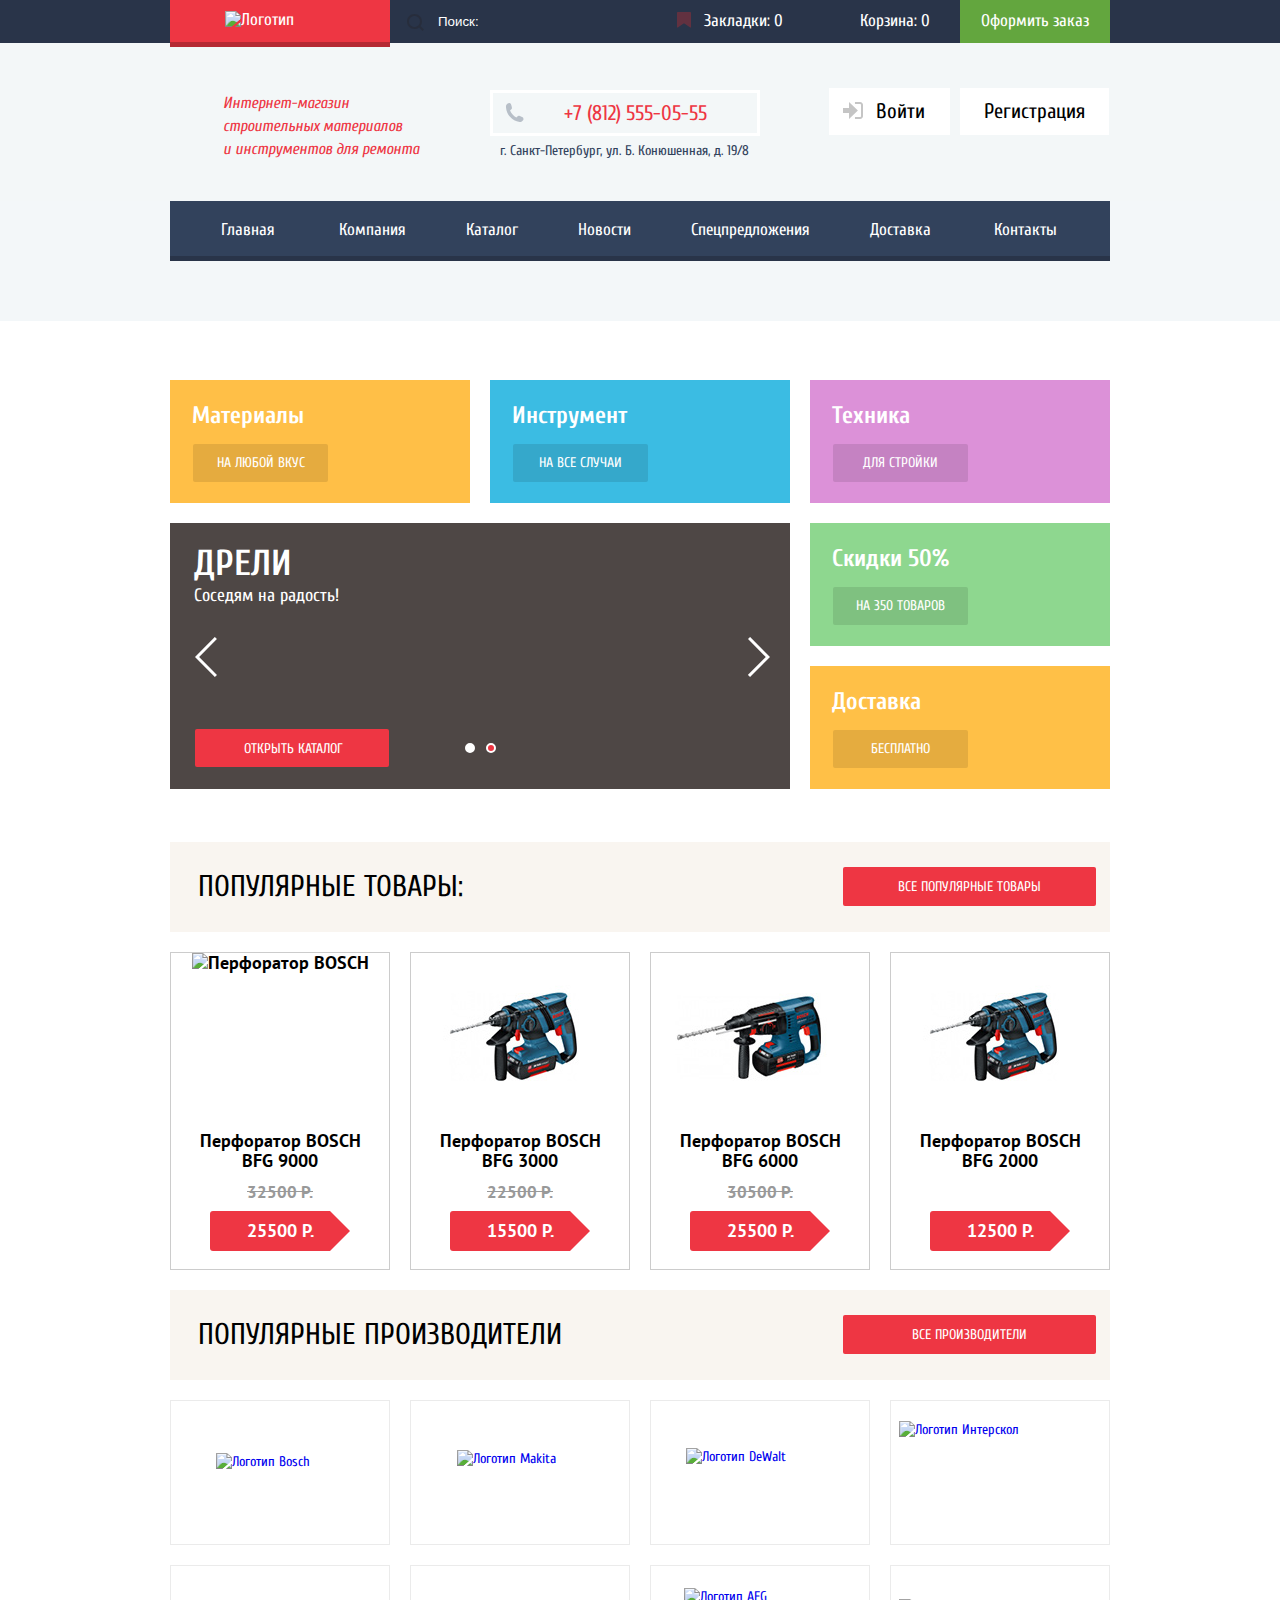
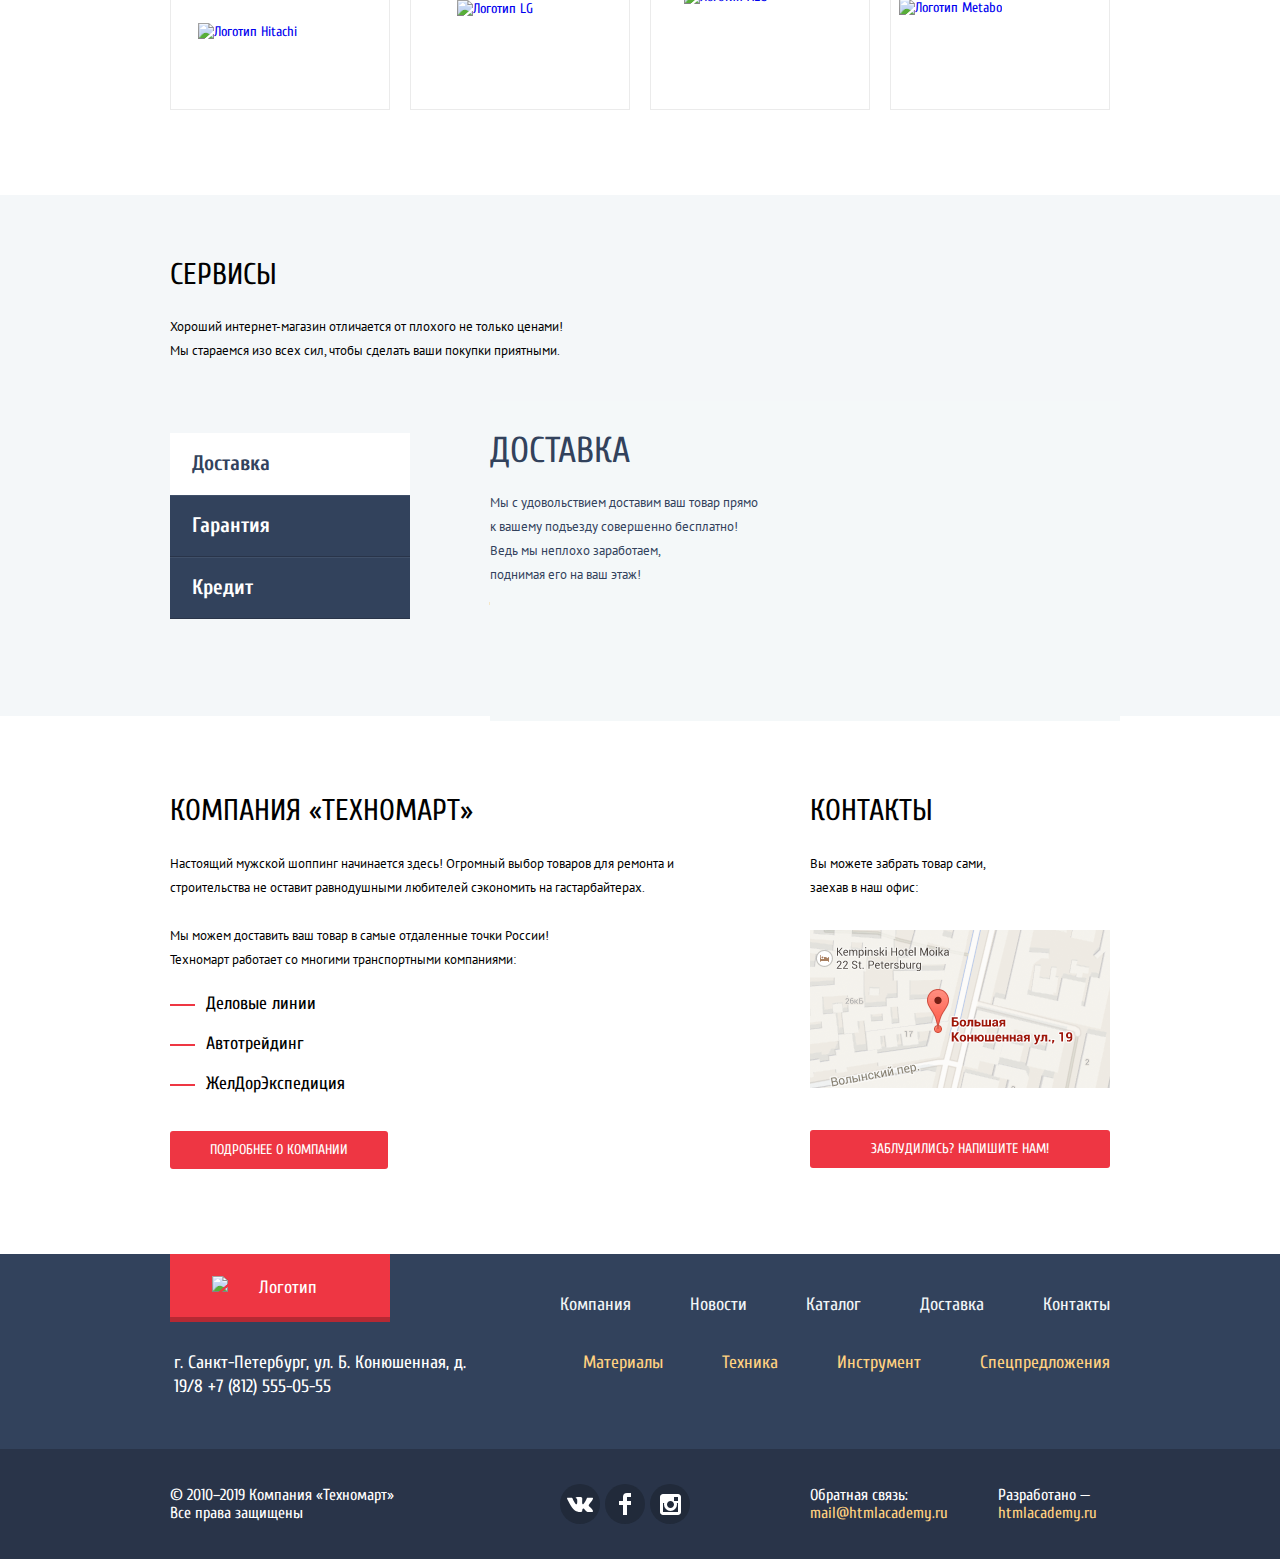
==== index.html @ 72ee5c6b "Исправлен поиск" ====
<!DOCTYPE html>
<html lang="ru">

<head>
  <meta charset="utf-8">
  <title>HTML Academy: Техномарт</title>
  <link href="https://fonts.googleapis.com/css?family=Cuprum:400,400i,700%7CPT+Sans&display=swap&subset=cyrillic"
    rel="stylesheet">
  <link href="css/normalize.css" rel="stylesheet">
  <link href="css/style.css" rel="stylesheet">
</head>

<body>
  <header class="main-header">
    <div class="header-top">
      <div class="header-top-wrapper">
        <a class="header-logo">
          <img src="img/logo-technomart.svg" width="110" height="20" alt="Логотип «Техномарт»">
        </a>
        <form class="main-search" method="get" action="https://echo.htmlacademy.ru">
          <!-- <label for="main-search" class="visually-hidden">Поиск</label> -->
          <input type="search" id="main-search" class="main-search-input" aria-label="Поиск" placeholder="Поиск:">
          <button type="submit" class="main-search-button" aria-label="Найти">Найти</button>
        </form>
        <div class="session-menu">
          <div class="bookmarks"><a href="#">Закладки: <span>0</span></a></div>
          <div class="shopping-bag"><a href="#">Корзина: <span>0</span></a></div>
          <div class="order"><a href="#">Оформить заказ</a></div>
        </div>
      </div>
    </div>
    <div class="header-middle">
      <div class="container header-middle-wrapper">
        <h1 class="main-headline">Интернет-магазин строительных материалов и&nbsp;инструментов для ремонта </h1>
        <section class="header-contacts">
          <h2 class="visually-hidden">Контакты</h2>
          <p class="contacts-phone"><a href="tel:+78125550555">+7 (812) 555-05-55</a></p>
          <p class="contacts-address">г. Санкт-Петербург, ул. Б. Конюшенная, д. 19/8</p>
        </section>
        <ul class="user-navigation">
          <li class="login-link"><a class="login-link-icon" href="#"><svg xmlns="http://www.w3.org/2000/svg" width="20"
                height="17" viewBox="0 0 20 17">
                <path fill="#c5c5c5" d="M14.875 8.5L6 0v6H0v5h6v6z" />
                <path fill="#c5c5c5"
                  d="M16.986 15.01h-5.027V17h5.027c2.178 0 3.004-1.81 3.029-3.026V3.028C19.99 1.811 19.164 0 16.986 0h-5.027v1.99h5.027c.839 0 .992.681 1.01 1.057v10.904c-.017.376-.171 1.059-1.01 1.059z" />
              </svg>
              Войти</a></li>
          <li class="registration-link"><a href="#">Регистрация</a></li>
        </ul>
      </div>
    </div>
    <div class="header-bottom container">
      <nav class="main-navigation">
        <ul class="site-navigation">
          <li class="current-page">Главная</li>
          <li><a href="#">Компания</a></li>
          <li><a href="catalog.html">Каталог</a></li>
          <li><a href="#">Новости</a></li>
          <li><a href="#">Спецпредложения</a></li>
          <li><a href="#">Доставка</a></li>
          <li><a href="#">Контакты</a></li>
        </ul>
      </nav>
    </div>
  </header>
  <main>
    <div class="promo container">
      <ul class="products-promo">
        <li class="products-promo-item">
          <h3>Материалы</h3>
          <div class="flag flag-new">новинка</div>
          <a class="button promo-button">На любой вкус</a>
        </li>
        <li class="products-promo-item">
          <h3>Инструмент</h3>
          <a class="button promo-button">На все случаи</a>
        </li>
        <li class="products-promo-item">
          <h3>Техника</h3>
          <a class="button promo-button">Для стройки</a>
        </li>
      </ul>
      <div class="slider-promo">


        <div class="slider-container">
          <div class="slides slide-1">

            <h3>Перфораторы</h3>
            <p>Настоящие мужские игрушки</p>
          </div>
          <div class="slides slide-2">
            <h3>Дрели</h3>
            <p>Соседям на радость!</p>
          </div>

        </div>
        <div class="control-dots">
          <div class="dot dot-left"></div>
          <div class="dot dot-right dot-active"></div>
        </div>
        <div class="slider-promo-buttons">
          <a class="arrow-right" href="#"><svg xmlns="http://www.w3.org/2000/svg" width="22" height="40"
              viewBox="0 0 22 40">
              <path fill="#FFF" d="M2.098-.035L.009 2.064l17.789 17.883L-.048 37.886l2.089 2.099 19.935-20.038z" />
            </svg>
          </a>
          <a class="arrow-left" href="#"><svg xmlns="http://www.w3.org/2000/svg" width="22" height="40"
              viewBox="0 0 22 40">
              <path fill="#FFF" d="M19.83-.035l2.089 2.099L4.13 19.947l17.847 17.939-2.09 2.099L-.048 19.947z" /></svg>
          </a>

        </div>
        <a class="button button-slider" href="catalog.html">Открыть каталог</a>
      </div>
      <ul class="other-promo">
        <li class="other-promo-item">
          <h3>Скидки 50%</h3>
          <a class="button promo-button">На 350 товаров</a>
        </li>
        <li class="other-promo-item">
          <h3>Доставка</h3>
          <a class="button promo-button">Бесплатно</a>
        </li>
      </ul>
    </div>
    <section class="popular-products container">
      <h2>Популярные товары:</h2>
      <a class="button popular-products-button" href="#">Все популярные товары</a>
      <ul class="catalog-list">
        <li class="catalog-item">
          <div class="item-adding">
            <a href="#" class="to-cart">Купить</a>
            <a href="#" class="to-bookmarks">В закладки</a>
          </div>
          <div class="catalog-item-image">
            <img src="img/product-4.jpg" width="218" height="170" alt="Перфоратор BOSCH">
          </div>
          <div class="catalog-item-title">Перфоратор BOSCH BFG 9000</div>
          <div class="old-price">32500 р.</div>
          <div class="current-price">25500 р.</div>
        </li>
        <li class="catalog-item">
          <div class="item-adding">
            <a href="#" class="to-cart">Купить</a>
            <a href="#" class="to-bookmarks">В закладки</a>
          </div>
          <div class="catalog-item-image">
            <img src="img/product-1.jpg" width="218" height="170" alt="Перфоратор BOSCH">
          </div>
          <div class="catalog-item-title">Перфоратор BOSCH BFG 3000</div>
          <div class="old-price">22500 р.</div>
          <div class="current-price">15500 р.</div>
        </li>
        <li class="catalog-item">

          <div class="item-adding">
            <a href="#" class="to-cart">Купить</a>
            <a href="#" class="to-bookmarks">В закладки</a>
          </div>
          <div class="catalog-item-image">
            <img src="img/product-2.jpg" width="218" height="170" alt="Перфоратор BOSCH">
          </div>
          <div class="catalog-item-title">Перфоратор BOSCH BFG 6000</div>
          <div class="old-price">30500 р.</div>
          <div class="current-price">25500 р.</div>
        </li>
        <li class="catalog-item">
          <div class="flag flag-new">новинка</div>
          <div class="item-adding">
            <a href="#" class="to-cart">Купить</a>
            <a href="#" class="to-bookmarks">В закладки</a>
          </div>
          <div class="catalog-item-image">
            <img src="img/product-3.jpg" width="218" height="170" alt="Перфоратор BOSCH">
          </div>
          <div class="catalog-item-title">Перфоратор BOSCH BFG 2000</div>
          <div class="old-price"></div>
          <div class="current-price">12500 р.</div>
        </li>
      </ul>
    </section>
    <section class="popular-manufacturers container">
      <h2>Популярные производители</h2>
      <a class="button popular-manufacturers-button" href="#">Все производители</a>
      <div class="popular-manufacturers-wrapper">
        <div class="popular-manufacturers-item">
          <a class="manufacturer-1" href="#"><img src="./img/bosh-logo.png" width="126" height="37"
              alt="Логотип Bosch"></a>
        </div>
        <div class="popular-manufacturers-item">
          <a class="manufacturer-2" href="#"><img src="./img/makita-logo.png" width="123" height="40"
              alt="Логотип Makita"></a>
        </div>
        <div class="popular-manufacturers-item">
          <a class="manufacturer-3" href="#"><img src="./img/dewalt-logo.png" width="146" height="44"
              alt="Логотип DeWalt"></a>
        </div>
        <div class="popular-manufacturers-item">
          <a class="manufacturer-4" href="#"><img src="./img/interskol-logo.png" width="200" height="88"
              alt="Логотип Интерскол"></a>
        </div>
        <div class="popular-manufacturers-item">
          <a class="manufacturer-5" href="#"><img src="./img/hitachi-logo.png" width="169" height="31"
              alt="Логотип Hitachi"></a>
        </div>
        <div class="popular-manufacturers-item">
          <a class="manufacturer-6" href="#"><img src="./img/lg-logo.png" width="121" height="73" alt="Логотип LG"></a>
        </div>
        <div class="popular-manufacturers-item">
          <a class="manufacturer-7" href="#"><img src="./img/aeg-logo.png" width="151" height="96"
              alt="Логотип AEG"></a>
        </div>
        <div class="popular-manufacturers-item">
          <a class="manufacturer-8" href="#"><img src="./img/metabo-logo.png" width="204" height="69"
              alt="Логотип Metabo"></a>
        </div>
      </div>
    </section>
    <section class="services">
      <div class="sevices-wrapper">
        <h2>Сервисы</h2>
        <p class="services-brief">Хороший интернет-магазин отличается от плохого не только ценами!
          Мы стараемся изо всех сил, чтобы сделать ваши покупки приятными.</p>
        <div class="services-columns">
          <ul class="services-list">
            <li><a class="services-item delivery active">Доставка</a></li>
            <li><a class="services-item warranty">Гарантия</a></li>
            <li><a class="services-item credit">Кредит</a></li>
          </ul>
          <div class="services-slider">
            <div class="services-slides">
              <div class="services-slide services-slide-1">
                <h3>Доставка</h3>
                <p class="services-description">Мы с удовольствием доставим ваш товар прямо
                  к&nbsp;вашему подъезду совершенно бесплатно!
                  Ведь мы неплохо заработаем,
                  поднимая его на ваш этаж!</p>
              </div>
              <div class="services-slide services-slide-2">
                <h3>Гарантия</h3>
                <p class="services-description">Если купленный у нас товар поломается или заискрит,
                  а также в случае пожара, спровоцированного его возгаранием,
                  вы всегда можете быть уверены в нашей гарантии. Мы обменяем
                  сгоревший товар на новый.
                  Дом уж восстановите как-нибудь сами.</p>
              </div>
              <div class="services-slide services-slide-3">
                <h3>Кредит</h3>
                <p class="services-description">Залезть в долговую яму стало проще!
                  Кредитные консультанты придут вам на помощь.</p>
                <a class="button button-credit" href="#">Отправить заявку</a>
              </div>
            </div>
          </div>
        </div>
      </div>
    </section>
    <div class="index-columns container">
      <section class="about-us">
        <h2>Компания «Техномарт»</h2>
        <p>Настоящий мужской шоппинг начинается здесь! Огромный выбор товаров для ремонта и строительства
          не оставит равнодушными любителей сэкономить на гастарбайтерах.</p>
        <p>Мы можем доставить ваш товар в самые отдаленные точки России! Техномарт работает со многими
          транспортными компаниями:</p>
        <ul class="delivery-companies">
          <li>Деловые линии</li>
          <li>Автотрейдинг</li>
          <li>ЖелДорЭкспедиция</li>
        </ul>
        <a class="button button-about-us" href="about-us.html">Подробнее о компании</a>
      </section>
      <section class="contacts">
        <h2>Контакты</h2>
        <p>Вы можете забрать товар сами, заехав в наш офис:</p>
        <a href="map.html" class="map-link">
          <img src="img/map.png" width="300" height="158"
            alt="Офис компании по адресу ул. Большая Конюшенная, 19/8, Санкт-Петербург">
        </a>
        <a href="#" class="button button-feedback">Заблудились? Напишите нам!</a>
      </section>
    </div>
  </main>
  <footer class="main-footer">
    <div class="container">
      <div class="footer-top">
        <a class="footer-logo">
          <img src="img/logo-technomart.svg" width="137" height="22" alt="Логотип «Техномарт»">
        </a>
        <ul class="footer-navigation-list">
          <li><a href="#">Компания</a></li>
          <li><a href="#">Новости</a></li>
          <li><a href="catalog.html">Каталог</a></li>
          <li><a href="#">Доставка</a></li>
          <li><a href="#">Контакты</a></li>
        </ul>
      </div>
      <div class="footer-middle">
        <address class="footer-contacts">
          г. Санкт-Петербург, ул. Б. Конюшенная, д. 19/8
          +7 (812) 555-05-55
        </address>
        <ul class="catalog-menu">
          <li><a href="#">Материалы</a></li>
          <li><a href="#">Техника</a></li>
          <li><a href="#">Инструмент</a></li>
          <li><a href="#">Спецпредложения</a></li>
        </ul>
      </div>
    </div>
    <div class="footer-bottom">
      <div class="footer-bottom-wrapper">
        <p class="footer-copyright">
          © 2010–2019 Компания «Техномарт»
          Все права защищены
        </p>
        <ul class="footer-social">
          <li><a class="social-button" href="#"><span class="visually-hidden">В контакте</span><svg
                xmlns="http://www.w3.org/2000/svg" width="26" height="15" viewBox="0 0 26 15">
                <path fill="#FFF"
                  d="M16.138 11.51c.956-.309 2.18 2.04 3.483 2.939.978.681 1.727.534 1.727.534l3.473-.05s1.815-.112.957-1.554c-.071-.12-.503-1.069-2.585-3.022-2.177-2.043-1.882-1.712.739-5.244 1.597-2.153 2.236-3.468 2.036-4.028-.192-.539-1.365-.399-1.365-.399L20.69.713c-.381.001-.704.119-.851.515-.003.004-.621 1.666-1.445 3.079-1.741 2.989-2.436 3.148-2.724 2.961-.661-.433-.494-1.737-.494-2.664 0-2.897.432-4.105-.846-4.417-.427-.104-.739-.172-1.828-.182-1.392-.021-2.574 0-3.244.329-.445.223-.786.712-.579.74.26.035.843.16 1.155.586.401.552.389 1.789.389 1.789s.229 3.411-.54 3.834c-.528.29-1.25-.302-2.803-3.016-.793-1.388-1.392-2.922-1.392-2.922s-.116-.285-.326-.441c-.25-.185-.6-.244-.6-.244L.848.684S.29.7.085.946c-.182.218-.015.668-.015.668s2.909 6.881 6.203 10.347c3.02 3.182 6.452 2.971 6.452 2.971h1.555s.469-.054.709-.312c.224-.24.214-.691.214-.691s-.031-2.109.935-2.419z" />
              </svg></a></li>
          <li><a class="social-button" href="#"><span class="visually-hidden">Фейсбук</span><svg
                xmlns="http://www.w3.org/2000/svg" width="12" height="22" viewBox="0 0 12 22">
                <path fill="#FFF" d="M12 4V0H8a4 4 0 0 0-4 4v4H0v4h4v10h4V12h4V8H8V4h4z" /></svg></a></li>
          <li><a class="social-button" href="#"><span class="visually-hidden">Инстаграм</span><svg
                xmlns="http://www.w3.org/2000/svg" width="21" height="21" viewBox="0 0 21 21">
                <path fill="#FFF"
                  d="M18 0H3C1.35 0 0 1.35 0 3v15c0 1.65 1.35 3 3 3h15c1.65 0 3-1.35 3-3V3c0-1.65-1.35-3-3-3zm-7.5 7c1.93 0 3.5 1.57 3.5 3.5S12.43 14 10.5 14 7 12.43 7 10.5 8.57 7 10.5 7zM18 18H3V9h1.181A6.504 6.504 0 0 0 4 10.5a6.5 6.5 0 1 0 13 0 6.45 6.45 0 0 0-.181-1.5H18v9zm0-11h-4V3h4v4z" />
              </svg></a></li>
        </ul>
        <p class="footer-feedback">
          Обратная связь:
          <a href="mailto:mail@htmlacademy.ru">mail@htmlacademy.ru</a>
        </p>
        <p class="studio">Разработано —
          <a href="https://htmlacademy.ru/intensive/htmlcss"><span>htmlacademy.ru</span></a>
        </p>
      </div>
    </div>
  </footer>
  <section class="modal modal-feedback">
    <h2 class="visually-hidden">Обратная связь</h2>
    <form class="feedback-form" method="post" action="#">
      <ul class="feedback-form-wrapper">
        <li class="feedback-form-item">
          <label for="user-name">Ваше имя:</label>
          <input type="text" id="user-name" name="user-name" placeholder="Имя Фамилия">
        </li>
        <li class="feedback-form-item">
          <label for="email">Ваш e-mail:</label>
          <input type="email" id="email" name="email" placeholder="email@example.com">
        </li>
        <li class="feedback-form-item">
          <label for="message">Текст письма:</label>
          <textarea id="message" name="message" rows="5" cols="40">В свободной форме</textarea>
        </li>
      </ul>
      <div class="feedback-bottom">
        <button class="button button-feedback-submit" type="submit">Отправить</button>
      </div>
    </form>
    <button class="button modal-feedback-close" type="button" aria-label="Закрыть окно сообщения">Закрыть</button>
  </section>
  <section class="modal modal-map">
    <h2 class="visually-hidden">Как до нас добраться</h2>
    <iframe
      src="https://www.google.com/maps/embed?pb=!1m18!1m12!1m3!1d1998.6037872533277!2d30.320858716096975!3d59.93871648187614!2m3!1f0!2f0!3f0!3m2!1i1024!2i768!4f13.1!3m3!1m2!1s0x4696310fca145cc1%3A0x42b32648d8238007!2z0JHQvtC70YzRiNCw0Y8g0JrQvtC90Y7RiNC10L3QvdCw0Y8g0YPQuy4sIDE5LzgsINCh0LDQvdC60YIt0J_QtdGC0LXRgNCx0YPRgNCzLCAxOTExODY!5e0!3m2!1sru!2sru!4v1560086478944!5m2!1sru!2sru"
      width="940" height="446" allowfullscreen></iframe>

    <img src="img/map-popup.png" width="940" height="446"
      alt="Офис компании по адресу ул. Большая Конюшенная, 19/8, Санкт-Петербург">

    <button class="button modal-map-button" type="button" aria-label="Закрыть карту">Закрыть</button>

  </section>
  <div class="modal modal-cart">
    <img src="img/icon-mark.svg" width="66" height="66" alt="" class="icon-in-cart">
    <p class="message">
      Товар добавлен в корзину!
    </p>
    <div class="modal-cart-bottom">
      <button class="button button-checkout" type="button">Оформить заказ</button>
      <button class="button button-modal-close">Продолжить покупки</button>
    </div>
    <button class="modal-cart-close" aria-label="Закрыть окно сообщения">Закрыть</button>
  </div>
  <script src="./js/script.js"></script>
</body>

</html>
---- css/style.css ----
body {
  margin: 0;
  padding: 0;
  font-family: "Cuprum", Arial, sans-serif;
  font-size: 14px;
  line-height: 18px;
  font-weight: 400;
  color: #000000;
  background-color: #ffffff;
}

.main-catalog {
  font-family: "PT Sans", Arial, sans-serif;
  font-weight: 400;
  font-size: 13px;
  line-height: 18px;
}

a {
  text-decoration: none;
}

.button {
  display: inline-block;
  font-size: 14px;
  line-height: 18px;
  text-align: center;
  color: #ffffff;
  vertical-align: middle;
  text-transform: uppercase;
  background-color: #ee3643;
  border: none;
}

img {
  max-width: 100%;
  height: auto;
}

.container {
  width: 940px;
  margin: 0 auto;
  padding-left: 10px;
  padding-right: 10px;
}

.visually-hidden:not(:focus):not(:active) {
  position: absolute;
  width: 1px;
  height: 1px;
  margin: -1px;
  border: 0;
  padding: 0;
  white-space: nowrap;
  -webkit-clip-path: inset(100%);
  clip-path: inset(100%);
  clip: rect(0 0 0 0);
  overflow: hidden;
}

.main-header {
  display: -webkit-box;
  display: -ms-flexbox;
  display: flex;
  -webkit-box-orient: vertical;
  -webkit-box-direction: normal;
  -ms-flex-direction: column;
  flex-direction: column;
  -webkit-box-pack: start;
  -ms-flex-pack: start;
  justify-content: flex-start;
  width: 100%;
  padding-bottom: 65px;
  margin-bottom: 59px;
  background-color: #f3f7f9;
}

.inner-page .main-header {
  margin-bottom: 0;
}

.header-top-wrapper {
  display: -webkit-box;
  display: -ms-flexbox;
  display: flex;
  position: relative;
  width: 940px;
  min-height: 42px;
  margin: 0 auto;
  padding-left: 10px;
  padding-right: 10px;
}

.header-logo {
  display: -webkit-box;
  display: -ms-flexbox;
  display: flex;
  width: 220px;
  height: 42px;
  -webkit-box-shadow: 0 5px #b52933;
  box-shadow: 0 5px #b52933;
  background-color: #ee3643;
}

.header-logo img {
  width: 110px;
  height: 20px;
  margin: auto;
}

.header-logo:hover,
.header-logo:active {
  background-color: #ca2c37;
}

.header-top,
.session-menu a {
  font-size: 17px;
  line-height: 18px;
  color: #ffffff;
  background-color: #293449;
}

.main-search {
  position: relative;
  -ms-flex-item-align: center;
  -ms-grid-row-align: center;
  align-self: center;
  width: 270px;
}

.main-search-button {
  position: absolute;
  top: 11px;
  left: 17px;
  width: 17px;
  height: 17px;
  border: none;
  outline: none;
  color: transparent;
  background-image: url("../img/icon-search.svg");
  background-repeat: no-repeat;
  background-position: 0 0;
  background-color: transparent;
  background-size: contain;
  opacity: 0.3;
  cursor: pointer;
}

.header-top input {
  -webkit-box-sizing: border-box;
  box-sizing: border-box;
  width: 100%;
  padding-left: 48px;
  padding-top: 9px;
  padding-bottom: 10px;
  background-color: transparent;
  border: none;
  border-top: 2px solid #293449;
  border-bottom: 2px solid #293449;
}

.header-top input::-webkit-input-placeholder {
  color: #ffffff;
}

.header-top input:-ms-input-placeholder {
  color: #ffffff;
}

.header-top input::-ms-input-placeholder {
  color: #ffffff;
}

.header-top input::placeholder {
  color: #ffffff;
}

.header-top input:focus {
  color: #000000;
  background-color: #ffffff;
  border-bottom: 2px solid #ffffff;
  border-top: 2px solid #ffffff;
}

.main-search-input:hover+.main-search-button,
.main-search-button:hover {
  opacity: 1;
}

.main-search-input:focus+.main-search-button {
  background-image: url("../img/icon-search-red.svg");
  background-repeat: no-repeat;
  background-position: 0 0;
  background-size: contain;
  opacity: 1;
}

.session-menu {
  display: -webkit-box;
  display: -ms-flexbox;
  display: flex;
  -ms-flex-wrap: wrap;
  flex-wrap: wrap;
  -webkit-box-pack: end;
  -ms-flex-pack: end;
  justify-content: flex-end;
  -webkit-box-align: center;
  -ms-flex-align: center;
  align-items: center;
  width: 450px;
  margin-left: auto;
}

.order a {
  display: block;
  width: 110px;
  margin: 0;
  padding-right: 19px;
  padding-left: 21px;
  padding-top: 12px;
  padding-bottom: 13px;
  background-color: #63a63e;
}

.order a:hover {
  background-color: #5fbb2d;
}

.order a:active {
  background-color: #518534;
}

.bookmarks a {
  display: block;
  position: relative;
  width: 106px;
  padding-top: 12px;
  padding-bottom: 13px;
  padding-left: 44px;
}

.bookmarks a::before {
  content: "";
  position: absolute;
  width: 14px;
  height: 16px;
  left: 17px;
  top: 12px;
  background-image: url("../img/icon-bookmark.svg");
  background-repeat: no-repeat;
  background-position: 0 0;
  background-size: contain;
  opacity: 0.3;
}

.shopping-bag a {
  display: block;
  position: relative;
  width: 100px;
  padding-top: 12px;
  padding-bottom: 13px;
  padding-left: 50px;
}

.shopping-bag a::before {
  content: "";
  position: absolute;
  width: 15px;
  height: 15px;
  left: 18px;
  top: 12px;
  background-image: url("../img/icon-cart.svg");
  background-repeat: no-repeat;
  background-position: 0 0;
  background-size: contain;
  opacity: 0.3;
}

.bookmarks a:hover,
.shopping-bag a:hover,
.header-top label:hover {
  background-color: #212a3a;
}

.bookmarks a:hover::before,
.shopping-bag a:hover::before {
  opacity: 1;
}

.bookmarks a:active,
.shopping-bag a:active {
  opacity: 0.6;
  background-color: #161d29;
}

.item-added a {
  background-color: #ee3643;
}

.header-middle {
  width: 100%;
  padding-bottom: 38px;
  background-color: #f3f7f8;
}

.header-middle-wrapper {
  display: -webkit-box;
  display: -ms-flexbox;
  display: flex;
  -webkit-box-pack: start;
  -ms-flex-pack: start;
  justify-content: flex-start;
}

.main-headline {
  display: block;
  width: 200px;
  margin: 0;
  margin-right: 17px;
  padding-top: 49px;
  padding-left: 53px;
  padding-right: 50px;
  padding-bottom: 0;
  font-size: 16px;
  line-height: 23px;
  font-style: italic;
  font-weight: 400;
  text-align: left;
  color: #ee3643;
}

.header-contacts {
  width: 300px;
  margin: 0;
  padding: 0;
  padding-top: 47px;
  margin-right: 19px;
}

.contacts-phone {
  padding: 0;
  margin: 0;
  margin-bottom: 3px;
}

.contacts-phone a,
.contacts-phone a:hover,
.contacts-phone a:active {
  position: relative;
  display: inline-block;
  vertical-align: middle;
  margin: 0;
  padding-top: 10px;
  padding-bottom: 9px;
  padding-left: 71px;
  padding-right: 50px;
  font-size: 21px;
  line-height: 21px;
  color: #ee3643;
  border: 3px solid #ffffff;
}

.contacts-phone a::before {
  content: "";
  position: absolute;
  width: 19px;
  height: 19px;
  top: 10px;
  left: 12px;
  background-image: url("../img/icon-phone.svg");
  background-repeat: no-repeat;
  background-position: 0 0;
  background-size: contain;
}

.contacts-address {
  display: block;
  padding: 0;
  padding-left: 10px;
  margin: 0;
  font-size: 14px;
  line-height: 24px;
  color: #32425c;
}

.user-navigation {
  display: -webkit-box;
  display: -ms-flexbox;
  display: flex;
  -webkit-box-pack: end;
  -ms-flex-pack: end;
  justify-content: flex-end;
  width: 300px;
  padding: 0;
  padding-top: 45px;
  margin: 0;
  list-style: none;
}

.login-link,
.registration-link {
  padding: 0;
  margin: 0;
}

.user-navigation a {
  display: inline-block;
  vertical-align: middle;
  padding: 13px 24px;
  margin: 0;
  font-size: 21px;
  line-height: 21px;
  color: #000000;
  background-color: #ffffff;
}

.login-link .login-link-icon {
  position: relative;
  width: 50px;
  padding-left: 47px;
  margin-right: 10px;
}

.login-link svg {
  position: absolute;
  width: 20px;
  height: 17px;
  top: 14px;
  left: 14px;
}

.login-link-icon:hover path {
  fill: #32425c;
}

.inner-page .user-navigation-wrapper {
  display: -webkit-box;
  display: -ms-flexbox;
  display: flex;
  -webkit-box-pack: start;
  -ms-flex-pack: start;
  justify-content: flex-start;
  -ms-flex-wrap: wrap;
  flex-wrap: wrap;
  width: 300px;
  margin: 0;
  padding: 0;
}

.inner-page .icon-user-profile {
  position: relative;
  display: inline-block;
  vertical-align: middle;
  width: 193px;
  padding-top: 13px;
  padding-bottom: 11px;
  padding-left: 46px;
  padding-right: 5px;
  margin: 0;
  font-size: 21px;
  line-height: 21px;
  color: #000000;
  background-color: #ffffff;
}

.icon-user-profile svg {
  position: absolute;
  width: 20px;
  height: 18px;
  top: 13px;
  left: 13px;
}

.login-link-icon:hover path {
  fill: #32425c;
}

.inner-page .logout-link-icon {
  width: 20px;
  height: 17px;
  padding-top: 14px;
  padding-right: 10px;
  padding-bottom: 14px;
  padding-left: 24px;
}

.logout-link-icon:hover path,
.icon-user-profile:hover path {
  fill: #32425c;
  background-color: #ffffff;
}

.logout-link-icon:active path,
.icon-user-profile:active path {
  fill: #c5c5c5;
  background-color: #ffffff;
}

.inner-page .icon-user-profile:hover {
  color: #000000;
  background-color: #ffffff;
}

.inner-page .icon-user-profile:active {
  color: rgba(0, 0, 0, 0.3)
}

.user-options {
  display: block;
  margin: 0;
  margin-left: 20px;
  padding: 0;
}

.user-orders-link,
.user-account-link {
  display: inline-block;
  vertical-align: middle;
  text-align: center;
  list-style: none;
  padding: 0;
  margin: 0;
  margin-top: 4px;
}

.user-account-link {
  position: relative;
  margin-left: 29px;
}

.user-account-link::before {
  content: "";
  position: absolute;
  left: -18px;
  top: 7px;
  background-color: #32425c;
  width: 4px;
  height: 4px;
  border-radius: 50%;
}

.user-orders-link a,
.user-account-link a {
  padding: 0;
  margin: 0;
  font-size: 16px;
  line-height: 18px;
  text-decoration: underline;
  color: #32425c;
  background-color: #f1f5f7;
}

.user-orders-link a:hover,
.user-account-link a:hover {
  color: #ee3643;
}

.user-orders-link a:active,
.user-account-link a:active {
  color: #32425c;
  opacity: 0.3;
}

.user-navigation a:hover {
  color: #ee3643;
}

.user-profile-link a:hover {
  color: #000000;
}

.user-profile-link a:hover::before {
  opacity: 1;
}

.site-navigation {
  display: -webkit-box;
  display: -ms-flexbox;
  display: flex;
  -ms-flex-wrap: wrap;
  flex-wrap: wrap;
  -webkit-box-pack: start;
  -ms-flex-pack: start;
  justify-content: flex-start;
  width: 940px;
  margin: 0;
  padding: 0;
  list-style: none;
  color: #ffffff;
  background-color: #32425c;
  -webkit-box-shadow: 0 5px #293449;
  box-shadow: 0 5px #293449;
}

.site-navigation li {
  min-width: 45px;
  margin: 0;
  padding: 0;
}

.site-navigation li:first-child {
  margin-left: 21px;
  margin-right: 4px;
}

.site-navigation li:last-child {
  margin-right: 21px;
  margin-left: 3px;
}

.site-navigation a,
.site-navigation .current-page {
  display: block;
  margin: 0;
  padding-top: 20px;
  padding-right: 30px;
  padding-left: 30px;
  padding-bottom: 18px;
  font-size: 17px;
  line-height: 17px;
  color: #ffffff;
}

.site-navigation a:hover {
  background-color: #293449;
}

.site-navigation a:active {
  opacity: 0.5;
  background-color: #1d2739;
}

.promo {
  display: -webkit-box;
  display: -ms-flexbox;
  display: flex;
  -webkit-box-pack: start;
  -ms-flex-pack: start;
  justify-content: flex-start;
  -ms-flex-wrap: wrap;
  flex-wrap: wrap;
  font-size: 18px;
  line-height: 24px;
  color: #ffffff;
}

.products-promo,
.other-promo {
  display: -webkit-box;
  display: -ms-flexbox;
  display: flex;
  -webkit-box-pack: start;
  -ms-flex-pack: start;
  justify-content: flex-start;
  list-style: none;
  padding: 0;
  margin: 0;
}

.products-promo h3,
.other-promo h3 {
  padding: 0;
  padding-left: 22px;
  padding-top: 21px;
  margin: 0;
  margin-bottom: 13px;
  font-size: 24px;
  line-height: 30px;
}

.promo-button {
  width: 135px;
  padding-top: 10px;
  padding-bottom: 10px;
  margin-left: 23px;
  border-radius: 2px;
  background-color: rgba(0, 0, 0, 0.1);
  cursor: pointer;
}

.promo-button:hover {
  background-color: rgba(0, 0, 0, 0.2);
}

.promo-button:active {
  background-color: rgba(0, 0, 0, 0.3);
}

.products-promo-item .flag,
.other-promo-item .flag {
  position: absolute;
  top: 0;
  right: 0;
  width: 60px;
  height: 60px;
  text-indent: -1000px;
  overflow: hidden;
  z-index: 1;
}

.products-promo-item .flag-new,
.other-promo-item .flag-new {
  background-image: url("../img/new-flag.png");
  background-repeat: no-repeat;
  background-position: 0 0;
}

.products-promo {
  width: 940px;
}

.products-promo-item,
.other-promo-item {
  position: relative;
  width: 300px;
  height: 123px;
  margin-right: 20px;
  margin-bottom: 20px;
}

.products-promo-item:first-child {
  background-color: #ffbf47;
  background-image: url("../img/icon-1.svg");
  background-repeat: no-repeat;
  background-position: 213px 32px;
  background-size: 44px 65px;
}

.products-promo-item:nth-child(2) {
  background-color: #3bbce3;
  background-image: url("../img/icon-2.svg");
  background-repeat: no-repeat;
  background-position: 197px 33px;
  background-size: 75px 61px;
}

.products-promo-item:nth-child(3) {
  background-color: #dc91d8;
  margin-right: 0;
  background-image: url("../img/icon-3.svg");
  background-repeat: no-repeat;
  background-position: 191px 31px;
  background-size: 78px 62px;
}

.slider-promo {
  width: 620px;
  height: 266px;
  margin-right: 20px;
  margin-bottom: 53px;
  position: relative;
}

.slider-container {
  width: 620px;
  height: 266px;
  position: relative;
  overflow: hidden;
}

.slides {
  position: absolute;
  top: 0;
  left: 0;
  width: 620px;
  height: 266px;
  background-color: #4e4745;
}

.slides h3 {
  font-size: 36px;
  line-height: 36px;
  text-transform: uppercase;
  padding: 0;
  margin-right: 0px;
  margin-top: 23px;
  margin-left: 24px;
  margin-bottom: 2px;
}

.slides p {
  padding: 0;
  margin: 0;
  margin-left: 24px;
}

.slider-promo .button-slider {
  position: absolute;
  z-index: 2;
  top: 206px;
  left: 25px;
  padding-top: 11px;
  padding-bottom: 9px;
  padding-left: 49px;
  padding-right: 46px;
  border-radius: 2px;
}

.slider-promo .button-slider:hover {
  background-color: #ca2c37;
}

.slider-promo .button-slider:active {
  background-color: #ba2732;
}

.slide-1 {
  background-image: url("../img/bg-promo-slider-1.jpg");
  background-position: 0 0;
  background-repeat: no-repeat;
}

.slide-2 {
  background-image: url("../img/bg-promo-slider-2.jpg");
  background-position: 0 0;
  background-repeat: no-repeat;
}

.slide-active {
  z-index: 1;
}

.slider-promo-input {
  display: none;
}

.slider-promo .control-dots {
  z-index: 2;
  left: 50%;
  margin-left: -15px;
  bottom: 30px;
  position: absolute;
}

.dot {
  display: inline-block;
  vertical-align: middle;
  width: 6px;
  height: 6px;
  background-color: #ffffff;
  border: 2px solid #ffffff;
  border-radius: 50%;
}

.dot-active {
  background-color: #ee3643;
}

.dot-right {
  margin-left: 6px;
}

.slider-promo-buttons .arrow-right,
.slider-promo-buttons .arrow-left {
  z-index: 2;
  position: absolute;
  top: 114px;
}

.arrow-right {
  right: 20px;
}

.arrow-left {
  left: 25px;
}

.other-promo {
  -webkit-box-orient: vertical;
  -webkit-box-direction: normal;
  -ms-flex-direction: column;
  flex-direction: column;
  width: 300px;
}

.other-promo-item:first-child {
  background-color: #8ed78f;
  margin-right: 0;
  background-image: url("../img/icon-4.svg");
  background-repeat: no-repeat;
  background-position: 196px 26px;
  background-size: 59px 72px;
}

.other-promo-item:last-child {
  background-color: #ffc047;
  margin-right: 0;
  margin-bottom: 0;
  background-image: url("../img/icon-5.svg");
  background-repeat: no-repeat;
  background-position: 191px 31px;
  background-size: 78px 63px;
}

.popular-products,
.popular-manufacturers {
  position: relative;
}

.popular-products h2,
.popular-manufacturers h2 {
  display: block;
  padding-top: 30px;
  padding-bottom: 30px;
  padding-left: 28px;
  margin: 0;
  margin-bottom: 20px;
  font-size: 30px;
  font-weight: 400;
  line-height: 30px;
  text-transform: uppercase;
  background-color: #f9f5f0;
}

.popular-products-button,
.popular-manufacturers-button {
  position: absolute;
  top: 25px;
  right: 24px;
  width: 253px;
  padding-top: 11px;
  padding-bottom: 10px;
  border-radius: 2px;
}

.popular-products-button:hover,
.popular-manufacturers-button:hover {
  background-color: #ca2c37;
}

.popular-products-button:active,
.popular-manufacturers-button:active {
  background-color: #ba2732;
}

.popular-manufacturers {
  margin-bottom: 65px;
}

.popular-manufacturers-wrapper {
  display: -webkit-box;
  display: -ms-flexbox;
  display: flex;
  -ms-flex-wrap: wrap;
  flex-wrap: wrap;
  margin-left: -20px;
  -webkit-box-pack: start;
  -ms-flex-pack: start;
  justify-content: flex-start;
}

.popular-manufacturers-item {
  margin-left: 20px;
  margin-bottom: 20px;
  width: 218px;
  height: 143px;
  border: 1px solid #ebebeb;
}

.popular-manufacturers-item:hover {
  -webkit-box-shadow: 0 10px 25px rgba(41, 52, 73, 0.5);
  box-shadow: 0 10px 25px rgba(41, 52, 73, 0.5);
}

.popular-manufacturers-item:active {
  opacity: 0.3;
  -webkit-box-shadow: 0 4px 10px rgba(41, 52, 73, 0.5);
  box-shadow: 0 4px 10px rgba(41, 52, 73, 0.5);
}

.popular-manufacturers-item a {
  display: block;
}

.popular-manufacturers-item .manufacturer-1 {
  width: 126px;
  height: 37px;
  padding-top: 52px;
  padding-left: 45px;
  padding-bottom: 48px;
  padding-right: 57px;
}

.popular-manufacturers-item .manufacturer-2 {
  width: 123px;
  height: 40px;
  padding-top: 49px;
  padding-left: 46px;
  padding-bottom: 56px;
  padding-right: 51px;
}

.popular-manufacturers-item .manufacturer-3 {
  width: 146px;
  height: 44px;
  padding-top: 47px;
  padding-left: 35px;
  padding-bottom: 54px;
  padding-right: 39px;
}

.popular-manufacturers-item .manufacturer-4 {
  width: 200px;
  height: 88px;
  padding-top: 20px;
  padding-left: 8px;
  padding-bottom: 37px;
  padding-right: 12px;
}

.popular-manufacturers-item .manufacturer-5 {
  width: 169px;
  height: 31px;
  padding-top: 57px;
  padding-left: 27px;
  padding-bottom: 57px;
  padding-right: 24px;
}

.popular-manufacturers-item .manufacturer-6 {
  width: 121px;
  height: 73px;
  padding-top: 34px;
  padding-left: 46px;
  padding-bottom: 38px;
  padding-right: 53px;
}

.popular-manufacturers-item .manufacturer-7 {
  width: 151px;
  height: 96px;
  padding-top: 22px;
  padding-left: 33px;
  padding-bottom: 27px;
  padding-right: 36px;
}

.popular-manufacturers-item .manufacturer-8 {
  width: 204px;
  height: 69px;
  padding-top: 33px;
  padding-left: 8px;
  padding-bottom: 43px;
  padding-right: 8px;
}

.services {
  background-color: #f4f7f9;
}

.sevices-wrapper {
  width: 950px;
  margin: 0 auto;
  padding-left: 10px;
}

.services h2 {
  font-size: 30px;
  line-height: 30px;
  font-weight: 400;
  padding-left: 0;
  padding-top: 65px;
  padding-bottom: 25px;
  padding-right: 0px;
  margin: 0;
  text-transform: uppercase;
}

.services-brief {
  margin: 0;
  margin-bottom: 38px;
  padding: 0;
  padding-right: 540px;
  font-family: "PT Sans", Arial, sans-serif;
  font-size: 13px;
  line-height: 24px;
}

.services-columns {
  display: -webkit-box;
  display: -ms-flexbox;
  display: flex;
  -webkit-box-pack: justify;
  -ms-flex-pack: justify;
  justify-content: space-between;
}

.services-list {
  position: relative;
  width: 240px;
  list-style: none;
  padding: 0;
  padding-top: 32px;
  margin: 0;
  font-size: 21px;
  line-height: 30px;
  font-weight: 700;
}

.services-list::after {
  content: "";
  position: absolute;
  top: 0;
  right: 0;
  width: 10px;
  height: 279px;
  background-image: url("../img/shadow.png");
  background-repeat: no-repeat;
  background-position: 0 0;
}

.services-item {
  display: block;
  -webkit-box-shadow: inset 0 1px #405069,
  inset 0 -1px #293449;
  box-shadow: inset 0 1px #405069,
  inset 0 -1px #293449;
  color: #ffffff;
  background-color: #32425c;
  padding-left: 22px;
  padding-top: 15px;
  padding-bottom: 17px;
}

.services-item:hover {
  background-color: #293449;
  -webkit-box-shadow: none;
  box-shadow: none;
}

.services-item:active,
.services-item.active {
  color: #32425c;
  background-color: #ffffff;
  -webkit-box-shadow: none;
  box-shadow: none;
}

.services-slider {
  position: relative;
  width: 630px;
}

.services-slides {
  position: relative;
  width: 620px;
  height: 315px;
}

.services-slide {
  width: 630px;
  background-color: #f4f8f9;
  position: absolute;
  top: 0;
  left: 0;
}

.services-slide h3 {
  font-size: 36px;
  line-height: 36px;
  margin: 0;
  margin-bottom: 22px;
  padding: 0;
  padding-top: 32px;
  font-weight: 400;
  color: #32425c;
  text-transform: uppercase;
}

.services-description {
  margin: 0;
  padding: 0;
  color: #32425c;
  font-size: 13px;
  line-height: 24px;
  font-family: "PT Sans", Arial, sans-serif;
  white-space: pre-line;
}

.services-slide-1 .services-description {
  padding-right: 327px;
  padding-bottom: 130px;
}

.services-slide-1 {
  z-index: 1;
  background-image: url("../img/bg-services-slider-1.png");
  background-repeat: no-repeat;
  background-position: 150px 57px;
}

.services-slide-2 .services-description {
  padding-right: 220px;
  padding-bottom: 110px;
}

.services-slide-2 .services-description {
  padding-right: 220px;
}

.services-slide-2 {
  background-image: url("../img/bg-services-slider-2.png");
  background-repeat: no-repeat;
  background-position: 238px 35px;
}

.services-slide-3 .services-description {
  padding-right: 340px;
  padding-bottom: 27px;
}

.services-slide-3 {
  background-image: url("../img/bg-services-slider-3.png");
  background-repeat: no-repeat;
  background-position: 165px 32px;
}

.services-slide-active {
  z-index: 1;
}

.button-credit {
  padding-top: 11px;
  padding-bottom: 9px;
  padding-left: 44px;
  padding-right: 45px;
  border-radius: 2px;
  margin-bottom: 112px;
}

.button-credit:hover {
  background-color: #ca2c37;
}

.button-credit:active {
  background-color: #ba2732;
}

.index-columns {
  display: -webkit-box;
  display: -ms-flexbox;
  display: flex;
  -webkit-box-pack: justify;
  -ms-flex-pack: justify;
  justify-content: space-between;
  color: #000000;
  padding-top: 80px;
  background-color: #ffffff;
}

.about-us {
  width: 550px;
  padding: 0;
  margin: 0;
}

.contacts {
  margin: 0;
  padding: 0;
  width: 300px;
}

.about-us h2,
.contacts h2 {
  display: block;
  padding: 0;
  margin: 0;
  margin-bottom: 26px;
  font-size: 30px;
  font-weight: 400;
  line-height: 30px;
  text-transform: uppercase;
}

.about-us p,
.contacts p {
  padding: 0;
  margin: 0;
  margin-bottom: 24px;
  font-family: "PT Sans", Arial, sans-serif;
  font-weight: 400;
  font-size: 13px;
  line-height: 24px;
}

.about-us p:last-of-type {
  width: 390px;
  margin-bottom: 22px;
}

.contacts p {
  width: 185px;
  margin-bottom: 30px;
}

.delivery-companies {
  padding: 0;
  padding-left: 36px;
  margin: 0;
  list-style: none;
  font-size: 18px;
  line-height: 20px;
}

.delivery-companies li {
  position: relative;
  margin-bottom: 20px;
}

.delivery-companies li::before {
  content: "";
  position: absolute;
  top: 10px;
  left: -36px;
  width: 25px;
  height: 2px;
  background-color: #ee3643;
}

.delivery-companies li:last-child {
  margin-bottom: 0;
}

.button-about-us,
.button-feedback {
  padding-top: 10px;
  padding-bottom: 10px;
  margin-top: 37px;
  border-radius: 3px;
}

.button-about-us:hover,
.button-feedback:hover {
  background-color: #ca2c37;
}

.button-about-us:active,
.button-feedback:active {
  background-color: #ba2732;
}

.button-about-us {
  padding-left: 40px;
  padding-right: 40px;
}

.button-feedback {
  width: 100%;
  text-align: center;
}

.contacts .map {
  width: 300px;
  height: 158px;
  margin: 0;
  padding: 0;
}

.breadcrumbs {
  display: -webkit-box;
  display: -ms-flexbox;
  display: flex;
  -webkit-box-pack: start;
  -ms-flex-pack: start;
  justify-content: flex-start;
  -ms-flex-wrap: wrap;
  flex-wrap: wrap;
  padding: 0;
  margin-top: 20px;
  margin-bottom: 21px;
  list-style: none;
}

.breadcrumbs li {
  position: relative;
  margin-right: 40px;
  margin-left: 0;
}

.breadcrumbs li:last-child {
  margin-right: 0;
}

.breadcrumbs li::before {
  position: absolute;
  content: "";
  width: 8px;
  height: 12px;
  top: 2px;
  left: -24px;
  background-color: #ffffff;
  background-image: url("../img/icon-right-small.svg");
  background-position: 0 0;
}

.breadcrumbs li:first-child::before {
  display: none;
}

.breadcrumbs a,
.breadcrumbs a:hover,
.breadcrumbs a:active {
  font-size: 13px;
  line-height: 18px;
  text-transform: uppercase;
  color: #000000;
}

.icon-home a {
  position: relative;
  padding-left: 17px;
}

.icon-home a::before {
  position: absolute;
  content: "";
  top: 3px;
  left: -2px;
  width: 17px;
  height: 17px;
  background-color: #ffffff;
  background-image: url("../img/icon-home.svg");
  background-position: 0 0;
  background-repeat: no-repeat;
}

.catalog-columns {
  display: -webkit-box;
  display: -ms-flexbox;
  display: flex;
  -webkit-box-pack: justify;
  -ms-flex-pack: justify;
  justify-content: space-between;
}

.catalog {
  width: 700px;
}

.main-catalog-heading {
  display: block;
  margin: 0;
  margin-bottom: 20px;
  padding: 0;
  padding-top: 30px;
  padding-bottom: 30px;
  padding-left: 28px;
  font-family: "Cuprum", Arial, sans-serif;
  font-weight: 400;
  font-size: 30px;
  line-height: 30px;
  text-transform: uppercase;
  background-color: #f2f6f8;
}

.filters {
  width: 220px;
}

.filters h2 {
  margin: 0;
  margin-bottom: 12px;
  padding: 0;
  padding-top: 9px;
  padding-bottom: 11px;
  padding-left: 18px;
  font-size: 13px;
  line-height: 18px;
  text-transform: uppercase;
  background-color: #f7f3ec;
}

.filter fieldset {
  display: block;
  margin: 0;
  margin-bottom: 18px;
  padding: 0;
  padding-bottom: 24px;
  border: none;
  border-bottom: 1px solid #e5e5e5;
}

.filter fieldset:nth-child(3) {
  border-bottom: 0;
}

.filter fieldset:nth-child(2) {
  padding-bottom: 0px;
}

.filter fieldset:last-child {
  margin-bottom: 0;
}

.filter legend {
  margin: 0;
  margin-bottom: 14px;
  padding: 0;
  font-size: 17px;
  line-height: 30px;
  font-weight: 700;
  text-transform: uppercase;
}

.filter-list {
  margin: 0;
  padding: 0;
  list-style: none;
  font-size: 15px;
  line-height: 20px;
  text-transform: uppercase;
}

.filter-option {
  margin: 0;
  padding: 0;
  padding-bottom: 20px;
  padding-left: 18px;
}

.filter-input {
  opacity: 0;
}

.filter-input+label {
  position: relative;
}

.filter-input-checkbox+label::before {
  content: "";
  position: absolute;
  top: 0;
  left: -35px;
  width: 19px;
  height: 19px;
  border: 2px solid #c5c5c5;
  border-radius: 2px;
}

.filter-input-checkbox:checked+label::after {
  content: "";
  position: absolute;
  top: 2px;
  left: -30px;
  width: 17px;
  height: 7px;
  border-left: 4px solid #c5c5c5;
  border-bottom: 4px solid #c5c5c5;
  -webkit-transform: rotate(-44.33deg);
  -ms-transform: rotate(-44.33deg);
  transform: rotate(-44.33deg);
}



/* .filter-input-checkbox+label::before {
content: "";
position: absolute;
top: 0;
left: -35px;
background-image: url("../img/checkbox-off.svg");
background-repeat: no-repeat;
background-position: 0 0;
width: 23px;
height: 23px;
}

.filter-input-checkbox:checked+label::before {
background-image: url("../img/checkbox-on.svg");
} */

.filter-input-checkbox:focus+label::before {
  -webkit-box-shadow: 0px 0px 4px 0px #4D90FE;
  box-shadow: 0px 0px 4px 0px #4D90FE;
}

.filter-input-radio+label::before {
  content: "";
  position: absolute;
  top: 0;
  left: -35px;
  border: 4px solid #c5c5c5;
  border-radius: 50%;
  width: 17px;
  height: 17px;
}

.filter-input-radio:checked+label::after {
  content: "";
  position: absolute;
  top: 4px;
  left: -31px;
  background-color: #c5c5c5;
  border: 4px solid #ffffff;
  border-radius: 50%;
  width: 9px;
  height: 9px;
}

.filter-input-checkbox:hover+label::before,
.filter-input-checkbox:hover+label::after,
.filter-input-radio:hover+label::before {
  border-color: #b5b5b5;
}

.filter-input-radio:hover+label::after {
  background-color: #b5b5b5;
}

/* .filter-input-radio+label::before {
content: "";
position: absolute;
top: 0;
left: -35px;
background-image: url("../img/radio-off.svg");
background-repeat: no-repeat;
background-position: 0 0;
width: 25px;
height: 25px;
}

.filter-input-radio:checked+label::before {
background-image: url("../img/radio-on.svg");
} */

.filter-input-radio:focus+label::before {
  -webkit-box-shadow: 0px 0px 4px 0px #4D90FE;
  box-shadow: 0px 0px 4px 0px #4D90FE;
  border-radius: 50%;
}

.filter-price-slider {
  -webkit-box-sizing: border-box;
  box-sizing: border-box;
  width: 220px;
  height: 80px;
  margin-bottom: 9px;
  background-color: #f7f3ec;
  border: 1px solid #f7f3ec;
  border-radius: 3px;
}

.slider-scale {
  margin: 39px 20px;
  width: 180px;
  height: 2px;
  background-color: #d7dcde;
}

.slider-scale-fill {
  position: relative;
  width: 152px;
  height: 2px;
  background-color: #00ca74;
  cursor: pointer;
}

.slider-scale-fill::before,
.slider-scale-fill::after {
  position: absolute;
  content: "";
  width: 4px;
  height: 4px;
  top: -8px;
  left: 0;
  background-color: #ababab;
  border: 8px solid #ffffff;
  border-radius: 50%;
  -webkit-box-shadow: 0 2px 1px #e0ddd8;
  box-shadow: 0 2px 1px #e0ddd8;
}

.slider-scale-fill::after {
  left: 140px;
}

.slider-value {
  display: -webkit-box;
  display: -ms-flexbox;
  display: flex;
  -webkit-box-pack: justify;
  -ms-flex-pack: justify;
  justify-content: space-between;
  width: 220px;
  list-style: none;
  margin: 0;
  padding: 0;
}

.slider-value p {
  font-size: 16px;
  line-height: 18px;
  margin-top: 9px;
  margin-bottom: 10px;
}

.slider-value input::-webkit-input-placeholder {
  font: inherit;
  font-size: 17px;
  line-height: 18px;
  color: #000000;
}

.slider-value input:-ms-input-placeholder {
  font: inherit;
  font-size: 17px;
  line-height: 18px;
  color: #000000;
}

.slider-value input::-ms-input-placeholder {
  font: inherit;
  font-size: 17px;
  line-height: 18px;
  color: #000000;
}

.slider-value input::placeholder {
  font: inherit;
  font-size: 17px;
  line-height: 18px;
  color: #000000;
}

.slider-min-value,
.slider-max-value {
  display: inline-block;
  text-align: center;
  vertical-align: middle;
  margin: 0;
  padding: 0;
  width: 95px;
  height: 38px;
  background-color: #f7f3ec;
  border-radius: 3px;
  border: none;
}

.slider-min-value {
  padding-left: 4px;
}

.filter-input:disabled+label {
  color: #000000;
  opacity: 0.5;
}

.filter-button {
  margin-top: 18px;
  padding-top: 9px;
  padding-bottom: 9px;
  padding-left: 37px;
  padding-right: 38px;
  font-size: 13px;
  line-height: 18px;
  color: #000000;
  background-color: #ffffff;
  border: 1px solid #e5e5e5;
  border-radius: 2px;
}

.sorting {
  position: relative;
  display: -webkit-box;
  display: -ms-flexbox;
  display: flex;
  -ms-flex-wrap: wrap;
  flex-wrap: wrap;
  -webkit-box-pack: justify;
  -ms-flex-pack: justify;
  justify-content: space-between;
  width: 700px;
  margin-bottom: 20px;
  background-color: #f7f3ec;
}

.sorting h3 {
  margin: 0;
  padding-left: 19px;
  padding-top: 9px;
  font-size: 13px;
  line-height: 18px;
  text-transform: uppercase;
  width: 84px;
}

.sorting-list {
  display: -webkit-box;
  display: -ms-flexbox;
  display: flex;
  width: 460px;
  margin: 0;
  padding: 0;
  list-style: none;
}

.sorting-item {
  min-width: 52px;
  margin: 0;
  padding: 0;
  padding-top: 9px;
  padding-bottom: 10px;
}

.sorting-list a {
  display: inline-block;
  vertical-align: middle;
  font-size: 13px;
  line-height: 18px;
  color: #000000;
  opacity: 0.3;
  border-bottom: 1px dotted #ee3643;
  text-transform: uppercase;
}

.sorting-list .sorting-item-up,
.sorting-list .sorting-item-down {
  border: none;
}

.sorting-item:first-child {
  padding-right: 70px;
}

.sorting-item:nth-child(2) {
  padding-right: 66px;
}

.sorting-list a:hover {
  color: #000000;
  opacity: 1;
  border-bottom: 1px solid #ee3643;
}

.sorting-list .sorting-item-up:hover,
.sorting-list .sorting-item-down:hover {
  border: none;
}

.sorting-item-active a {
  opacity: 1;
  border-bottom: none;
  color: #ee3643;
  cursor: default;
}

.sorting-item-active path {
  fill: #ee3643;
}

.catalog-list {
  display: -webkit-box;
  display: -ms-flexbox;
  display: flex;
  -ms-flex-wrap: wrap;
  flex-wrap: wrap;
  -webkit-box-pack: start;
  -ms-flex-pack: start;
  justify-content: flex-start;
  margin: 0;
  padding: 0;
  list-style: none;
  font-size: 0;
}

.sorting-item-up,
.sorting-item-down {
  position: absolute;
  display: block;
  padding: 0;
  width: 11px;
  height: 10px;
  border: none;
}

.sorting-item-up {
  top: 10px;
  right: 49px;
}

.sorting-item-down {
  top: 10px;
  right: 17px;
}

.sorting-item-up:hover path,
.sorting-item-down:hover path {
  fill: #000000;
  border: none;
}

.sorting-item-up:active path,
.sorting-item-down:active path {
  fill: #ee3643;
  border: none;
}

.catalog-item {
  position: relative;
  display: inline-block;
  vertical-align: middle;
  width: 218px;
  margin-right: 20px;
  margin-bottom: 20px;
  line-height: 20px;
  font-family: "PT Sans", Arial, sans-serif;
  font-size: 18px;
  font-weight: 700;
  text-align: center;
  border: 1px solid #cccccc;
}

.catalog-item:nth-child(3n) {
  margin-right: 0;
}

.popular-products .catalog-item:nth-child(3n) {
  margin-right: 20px;
}

.popular-products .catalog-item:nth-child(4n) {
  margin-right: 0;
}

.catalog-item .flag {
  position: absolute;
  top: -1px;
  right: -1px;
  width: 60px;
  height: 60px;
  text-indent: -1000px;
  overflow: hidden;
  z-index: 2;
}

.catalog-item .flag-new {
  background-image: url("../img/new-flag.png");
  background-repeat: no-repeat;
  background-position: 0 0;
}

.item-adding {
  display: none;
  position: absolute;
  top: 0;
  left: 0;
  width: 218px;
  height: 88px;
  padding: 42px 0;
  background-color: #ffffff;
  z-index: 1;
}

.catalog-item:hover .item-adding {
  display: block;
}

.item-adding .to-cart,
.item-adding .to-bookmarks {
  display: block;
  width: 129px;
  margin: 0 auto;
  margin-bottom: 7px;
  padding: 8px 0;
  background-color: #63a63e;
  border: 3px solid #63a63e;
  border-bottom-color: #367315;
  border-radius: 3px;
  color: #ffffff;
  font-size: 14px;
  font-weight: 400;
  font-family: "Cuprum", Arial, sans-serif;
  line-height: 18px;
  text-decoration: none;
  text-transform: uppercase;
}

.to-cart {
  position: relative;
}

.to-cart:hover {
  background-color: #5fbb2d;
  border-color: #5fbb2d;
  border-bottom-color: #367315;
}

.to-cart:active {
  background-color: #518534;
  border-color: #518534;
}

.to-cart::before {
  content: "";
  position: absolute;
  width: 15px;
  height: 15px;
  top: 9px;
  left: 11px;
  background-image: url("../img/icon-cart.svg");
  background-repeat: no-repeat;
  background-position: 0 0;
  opacity: 0.3;
}

.to-cart:hover::before,
.to-cart:active::before {
  opacity: 1;
}

.item-adding .to-bookmarks {
  color: #32425c;
  background-color: #ffffff;
  border-color: #63a63e;
}

.to-bookmarks:hover {
  border-color: #32425c;
}

.to-bookmarks:active {
  opacity: 0.3;
}

.catalog-item-image {
  width: 218px;
  height: 168px;
}

.catalog-item-image img {
  max-width: 100%;
}

.catalog-item-title {
  min-height: 40px;
  padding: 0 25px;
  margin-top: 10px;
  margin-bottom: 12px;
}

.old-price {
  min-height: 20px;
  margin-top: 12px;
  margin-bottom: 8px;
  color: #999999;
  text-decoration: line-through;
  text-transform: uppercase;
  font-size: 17px;
  line-height: 18px;
  font-weight: 700;
}

.current-price {
  position: relative;
  width: 80px;
  margin: 10px auto;
  margin-top: 8px;
  margin-bottom: 18px;
  padding: 10px 30px;
  color: #ffffff;
  background-color: #ee3643;
  border-radius: 3px;
  text-transform: uppercase;
}

.current-price::after {
  content: "";
  position: absolute;
  top: 0;
  right: -20px;
  border: 20px solid #ffffff;
  border-left-color: #ee3643;
}

.catalog-item:hover {
  border-color: transparent;
  -webkit-box-shadow: 0 10px 25px rgba(41, 52, 73, 0.5);
  box-shadow: 0 10px 25px rgba(41, 52, 73, 0.5);
}

.pagination {
  padding: 0;
  padding-top: 27px;
  list-style: none;
  margin-bottom: 70px;
}

.pagination-item {
  display: inline-block;
  vertical-align: middle;
  margin-right: 5px;
}

.pagination a {
  padding-top: 9px;
  padding-right: 16px;
  padding-bottom: 10px;
  padding-left: 15px;
  font-size: 13px;
  line-height: 18px;
  text-transform: uppercase;
  color: #000000;
  border: 1px solid #e5e5e5;
  border-radius: 2px;
}

.pagination-item-next a {
  padding-left: 30px;
  padding-right: 30px;
}

.pagination a:hover {
  border: 1px solid #bdc6ca;
}

.pagination a:active {
  border: 1px solid #ee3643;
}

.pagination-item-current a {
  color: #ffffff;
  background-color: #ee3643;
  border: 1px solid #ee3643;
}

.catalog-description {
  background-color: #f2f6f8;
  padding-bottom: 69px;
}

.catalog-description h2 {
  margin: 0;
  padding: 0;
  padding-top: 65px;
  margin-bottom: 26px;
  font-size: 30px;
  line-height: 30px;
  font-family: "Cuprum", Arial, sans-serif;
  font-weight: 400;
  text-transform: uppercase;
}

.catalog-description p {
  font-size: 13px;
  line-height: 24px;
  margin: 0;
}

.main-footer {
  display: -webkit-box;
  display: -ms-flexbox;
  display: flex;
  -webkit-box-orient: vertical;
  -webkit-box-direction: normal;
  -ms-flex-direction: column;
  flex-direction: column;
  margin: 0;
  margin-top: 85px;
  padding: 0;
  color: #ffffff;
  background-color: #32425c;
}

.inner-page .main-footer {
  margin-top: 0px;
}

.footer-top,
.footer-middle {
  width: 940px;
  margin: 0;
  padding: 0;
  font-size: 18px;
  line-height: 24px;
}

.footer-top {
  display: -webkit-box;
  display: -ms-flexbox;
  display: flex;
}

.footer-logo {
  display: -webkit-box;
  display: -ms-flexbox;
  display: flex;
  width: 220px;
  height: 63px;
  text-align: center;
  -webkit-box-shadow: 0 5px #b52933;
  box-shadow: 0 5px #b52933;
  background-color: #ee3643;
}

.footer-logo img {
  width: 137px;
  height: 22px;
  margin-top: 22px;
  margin-bottom: 19px;
  margin-left: auto;
  margin-right: auto;
}

.footer-navigation-list {
  display: -webkit-box;
  display: -ms-flexbox;
  display: flex;
  -webkit-box-pack: end;
  -ms-flex-pack: end;
  justify-content: flex-end;
  -ms-flex-wrap: wrap;
  flex-wrap: wrap;
  width: 720px;
  margin: 0;
  padding: 0;
  margin-left: 420px;
}

.footer-navigation-list li {
  padding: 0;
  margin: 0;
}

.footer-navigation-list,
.catalog-menu {
  margin: 0;
  padding: 0;
  list-style: none;
}

.footer-navigation-list a {
  display: block;
  margin: 0;
  padding: 0;
  padding-top: 39px;
  padding-left: 59px;
  color: #f1f5f7;
}

.footer-middle {
  display: -webkit-box;
  display: -ms-flexbox;
  display: flex;
  -webkit-box-pack: justify;
  -ms-flex-pack: justify;
  justify-content: space-between;
  margin-bottom: 50px;
}

.footer-contacts {
  margin: 0;
  padding: 0;
  padding-top: 34px;
  padding-left: 4px;
  padding-right: 55px;
  width: 325px;
  font-size: 18px;
  line-height: 24px;
  font-style: normal;
}

.catalog-menu {
  display: -webkit-box;
  display: -ms-flexbox;
  display: flex;
  -webkit-box-pack: end;
  -ms-flex-pack: end;
  justify-content: flex-end;
  width: 550px;
  padding-top: 34px;
}

.catalog-menu a {
  display: block;
  min-width: 55px;
  margin: 0;
  padding: 0;
  padding-left: 59px;
  color: #ffd180;
}

.footer-navigation-list a:hover,
.catalog-menu a:hover {
  text-decoration: underline;
}

.footer-navigation-list a:active,
.catalog-menu a:active {
  opacity: 0.5;
}

.footer-bottom {
  width: 100%;
  background-color: #293449;
  font-size: 16px;
  line-height: 18px;
}

.footer-bottom-wrapper {
  display: -webkit-box;
  display: -ms-flexbox;
  display: flex;
  width: 940px;
  margin: 0 auto;
}

.footer-copyright {
  width: 240px;
  margin: 0;
  margin-right: 150px;
  padding: 37px 0;
}

.footer-social {
  display: -webkit-box;
  display: -ms-flexbox;
  display: flex;
  -webkit-box-pack: justify;
  -ms-flex-pack: justify;
  justify-content: space-between;
  -ms-flex-wrap: wrap;
  flex-wrap: wrap;
  width: 130px;
  margin: 0;
  margin-right: 120px;
  padding: 35px 0;
  list-style: none;
}

.footer-social .social-button {
  display: -webkit-box;
  display: -ms-flexbox;
  display: flex;
  width: 40px;
  height: 40px;
  border-radius: 50%;
  text-align: center;
  color: #ffffff;
  background-color: #212a3a;
}

.social-button svg {
  margin: auto;
}

.footer-social a:hover,
.footer-social a:active {
  background-color: #ee3643;
}

.footer-feedback {
  width: 140px;
  margin: 0;
  padding: 37px 0;
}

.studio {
  width: 112px;
  margin: 0;
  margin-left: 20px;
  padding: 37px 0;
  padding-left: 28px;
}

.footer-feedback a,
.studio span {
  color: #ffd180;
}

.footer-feedback a:hover,
.studio span:hover {
  text-decoration: underline;
}

.footer-feedback a:active,
.studio span:active {
  color: #ee3643;
  text-decoration: none;
}

.modal {
  display: none;
  position: fixed;
  left: 50%;
  top: 50%;
}

.modal-map {
  margin-left: -470px;
  margin-top: -260px;
  z-index: 2;
  width: 940px;
  height: 446px;
  padding: 0;
  background-color: #ffffff;
  -webkit-box-shadow: 0 0 16px 8px rgba(47, 42, 43, 0.5);
  box-shadow: 0 0 16px 8px rgba(47, 42, 43, 0.5);
}

.map-show {
  display: block;
}

.modal-map iframe {
  position: relative;
  z-index: 2;
  border: none;
}

.modal-map img {
  position: absolute;
  top: 0;
  left: 0;
}

.modal-map-button,
.modal-feedback-close,
.modal-cart-close {
  position: absolute;
  width: 21px;
  height: 21px;
  top: 9px;
  left: 910px;
  border: none;
  outline: none;
  color: transparent;
  background-image: url("../img/icon-close.svg");
  background-repeat: no-repeat;
  background-size: contain;
  background-position: 0 0;
  background-color: transparent;
  cursor: pointer;
}

.modal-map-button {
  top: 9px;
  left: 910px;
  z-index: 3;
}

.modal-cart-close {
  left: 590px;
}

@-webkit-keyframes grow {
  0% {
      -webkit-transform: translate(-2000px, -2000px);
      transform: translate(-2000px, -2000px);
  }

  70% {
      -webkit-transform: translate(30px, 30px);
      transform: translate(30px, 30px);
      -webkit-transform: skewX(-5deg);
      transform: skewX(-5deg);
      -webkit-transform: rotate(-15deg);
      transform: rotate(-15deg);
  }

  90% {
      -webkit-transform: translateX(-10px);
      transform: translateX(-10px);
      -webkit-transform: skewX(0deg);
      transform: skewX(0deg);
  }

  100% {
      -webkit-transform: translateX(0);
      transform: translateX(0);
  }
}

@keyframes grow {
  0% {
      -webkit-transform: translate(-2000px, -2000px);
      transform: translate(-2000px, -2000px);
  }

  70% {
      -webkit-transform: translate(30px, 30px);
      transform: translate(30px, 30px);
      -webkit-transform: skewX(-5deg);
      transform: skewX(-5deg);
      -webkit-transform: rotate(-15deg);
      transform: rotate(-15deg);
  }

  90% {
      -webkit-transform: translateX(-10px);
      transform: translateX(-10px);
      -webkit-transform: skewX(0deg);
      transform: skewX(0deg);
  }

  100% {
      -webkit-transform: translateX(0);
      transform: translateX(0);
  }
}

.modal-feedback {
  margin-left: -310px;
  margin-top: -200px;
  z-index: 2;
}

.modal-feedback-close {
  top: 17px;
  left: 590px;
}

.modal-feedback-show {
  display: -webkit-box;
  display: -ms-flexbox;
  display: flex;
  -webkit-animation: grow 0.6s;
  animation: grow 0.6s;
}

.feedback-form {
  display: -webkit-box;
  display: -ms-flexbox;
  display: flex;
  -webkit-box-orient: vertical;
  -webkit-box-direction: normal;
  -ms-flex-direction: column;
  flex-direction: column;
  width: 620px;
  padding: 0;
  margin: 0;
  background-color: #ffffff;
  border-top: 7px solid #ff5358;
  -webkit-box-shadow: 0 20px 40px rgba(47, 42, 43, 0.75);
  box-shadow: 0 20px 40px rgba(47, 42, 43, 0.75);
}

.feedback-form-wrapper {
  display: -webkit-box;
  display: -ms-flexbox;
  display: flex;
  -webkit-box-pack: justify;
  -ms-flex-pack: justify;
  justify-content: space-between;
  -ms-flex-wrap: wrap;
  flex-wrap: wrap;
  width: 460px;
  margin: 0 auto;
  margin-top: 47px;
  padding: 0;
  list-style: none;
}

.feedback-form-item label {
  display: block;
  padding: 0;
  padding-bottom: 10px;
  margin: 0;
  font-size: 18px;
  line-height: 18px;
}

.feedback-form-item input,
.feedback-form-item input::-webkit-input-placeholder,
.feedback-form-item textarea {
  font-family: "PT Sans", Arial, sans-serif;
  font-weight: 400;
  font-size: 13px;
  line-height: 18px;
  color: #a9a9a9;
  background-color: transparent;
}

.feedback-form-item input,
.feedback-form-item input:-ms-input-placeholder,
.feedback-form-item textarea {
  font-family: "PT Sans", Arial, sans-serif;
  font-weight: 400;
  font-size: 13px;
  line-height: 18px;
  color: #a9a9a9;
  background-color: transparent;
}

.feedback-form-item input,
.feedback-form-item input::-ms-input-placeholder,
.feedback-form-item textarea {
  font-family: "PT Sans", Arial, sans-serif;
  font-weight: 400;
  font-size: 13px;
  line-height: 18px;
  color: #a9a9a9;
  background-color: transparent;
}

.feedback-form-item input,
.feedback-form-item input::placeholder,
.feedback-form-item textarea {
  font-family: "PT Sans", Arial, sans-serif;
  font-weight: 400;
  font-size: 13px;
  line-height: 18px;
  color: #a9a9a9;
  background-color: transparent;
}

.feedback-form-item input,
.feedback-form-item textarea {
  -webkit-box-sizing: border-box;
  box-sizing: border-box;
  width: 220px;
  margin: 0;
  padding: 9px 14px;
  border: 1px solid #dee3e4;
  border-radius: 2px;
}

.feedback-form-item input {
  margin-bottom: 22px;
}

.feedback-form-item textarea {
  width: 460px;
  padding-bottom: 15px;
}

.feedback-bottom {
  display: block;
  width: 620px;
  padding: 37px 0;
  margin: 0;
  margin-top: 35px;
  background-color: #f4f4f4;
}

.button-feedback-submit {
  display: block;
  width: 460px;
  margin: 0 auto;
  padding: 11px 0;
  border-radius: 3px;
}

.modal-cart-show {
  display: -webkit-box;
  display: -ms-flexbox;
  display: flex;
}

.modal-cart {
  -webkit-box-orient: vertical;
  -webkit-box-direction: normal;
  -ms-flex-direction: column;
  flex-direction: column;
  z-index: 2;
  top: 405px;
  width: 620px;
  padding: 0;
  margin: 0;
  margin-left: -310px;
  background-color: #ffffff;
  border-top: 7px solid #ff5358;
  -webkit-box-shadow: 0 20px 40px rgba(47, 42, 43, 0.75);
  box-shadow: 0 20px 40px rgba(47, 42, 43, 0.75);
}

.modal-cart p {
  position: relative;
  padding: 0;
  padding-top: 67px;
  padding-left: 178px;
  padding-bottom: 34px;
  margin: 0;
  font-size: 30px;
  line-height: 30px;
}

.modal-cart .icon-in-cart {
  position: absolute;
  top: 50px;
  left: 78px;
}

.modal-cart-bottom {
  display: block;
  width: 620px;
  padding: 35px 0;
  margin: 0;
  margin-top: 35px;
  background-color: #f4f4f4;
}

.button-checkout {
  padding-top: 12px;
  padding-bottom: 11px;
  padding-left: 61px;
  padding-right: 61px;
  margin-left: 77px;
  margin-right: 18px;
  border-radius: 2px;
}

.button-modal-close {
  padding-top: 11px;
  padding-bottom: 11px;
  padding-left: 43px;
  padding-right: 48px;
  color: #000000;
  background-color: #ffffff;
  border-radius: 2px;
}
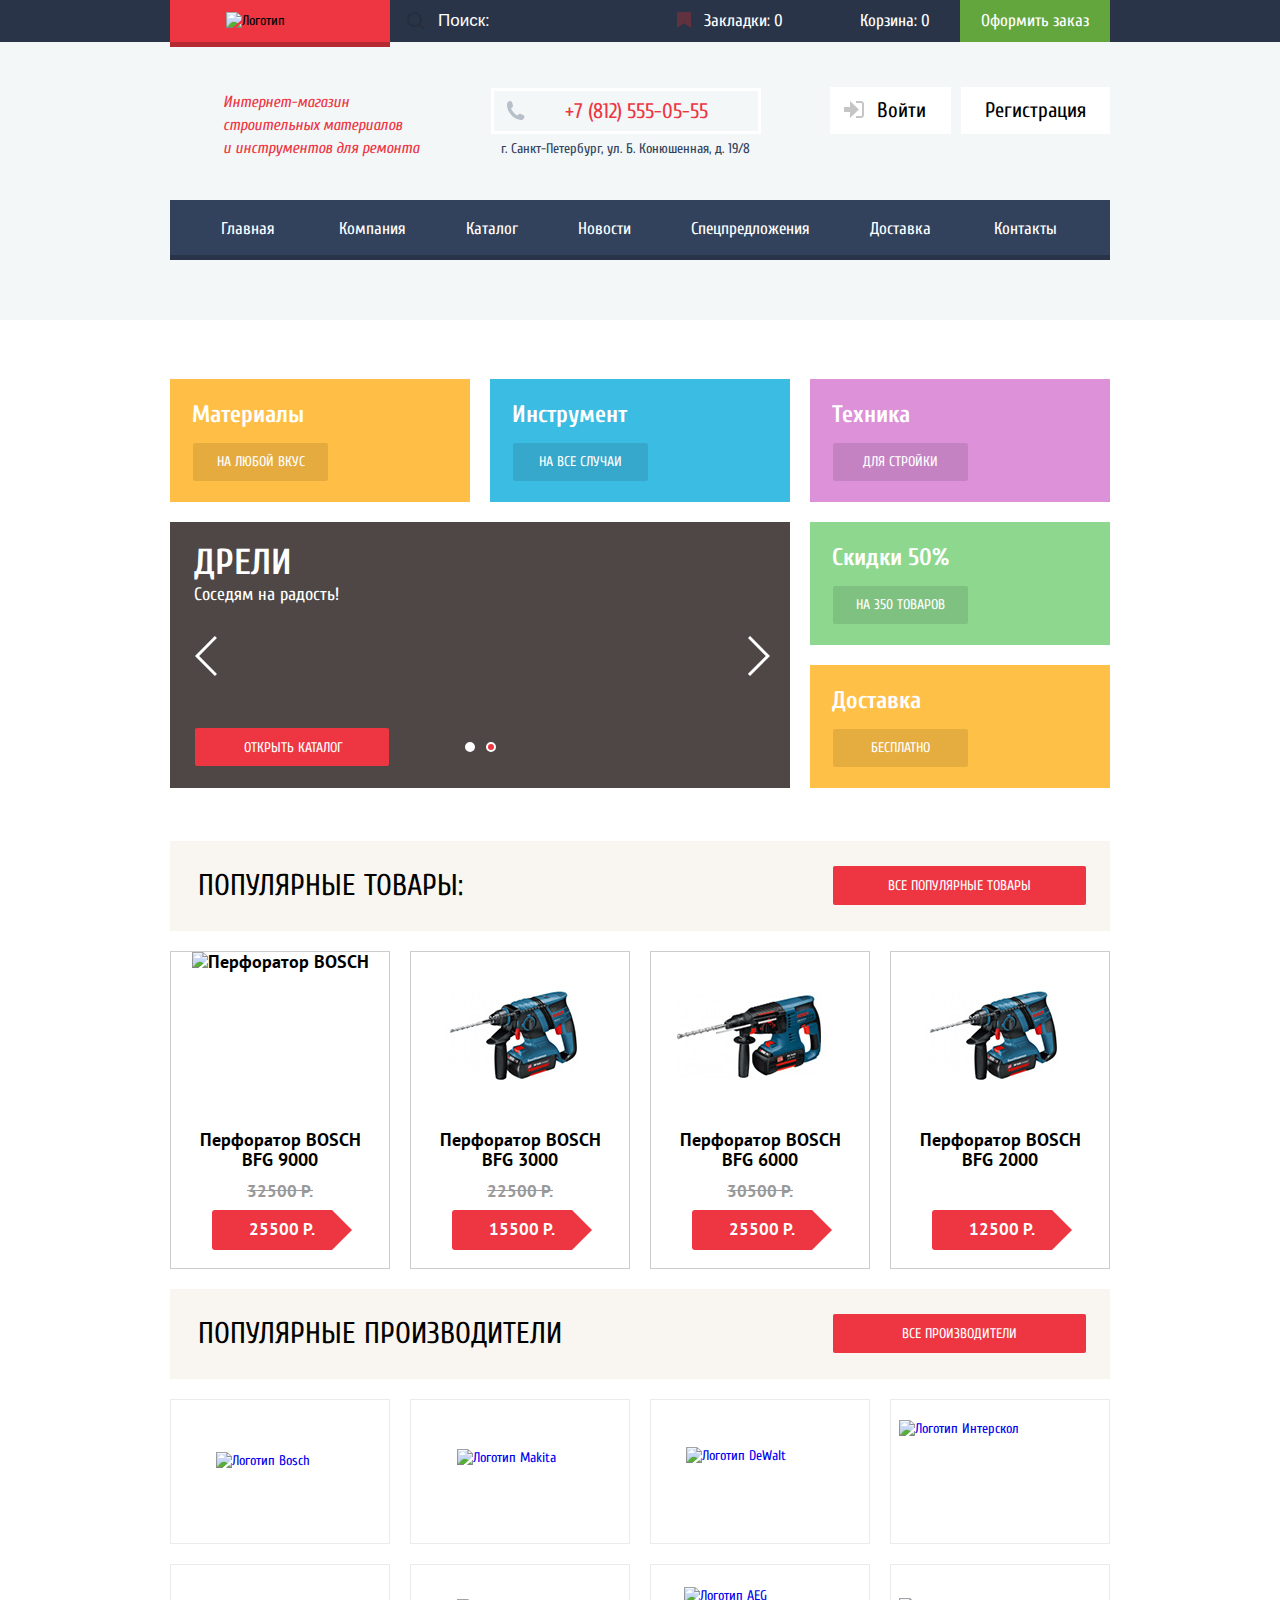
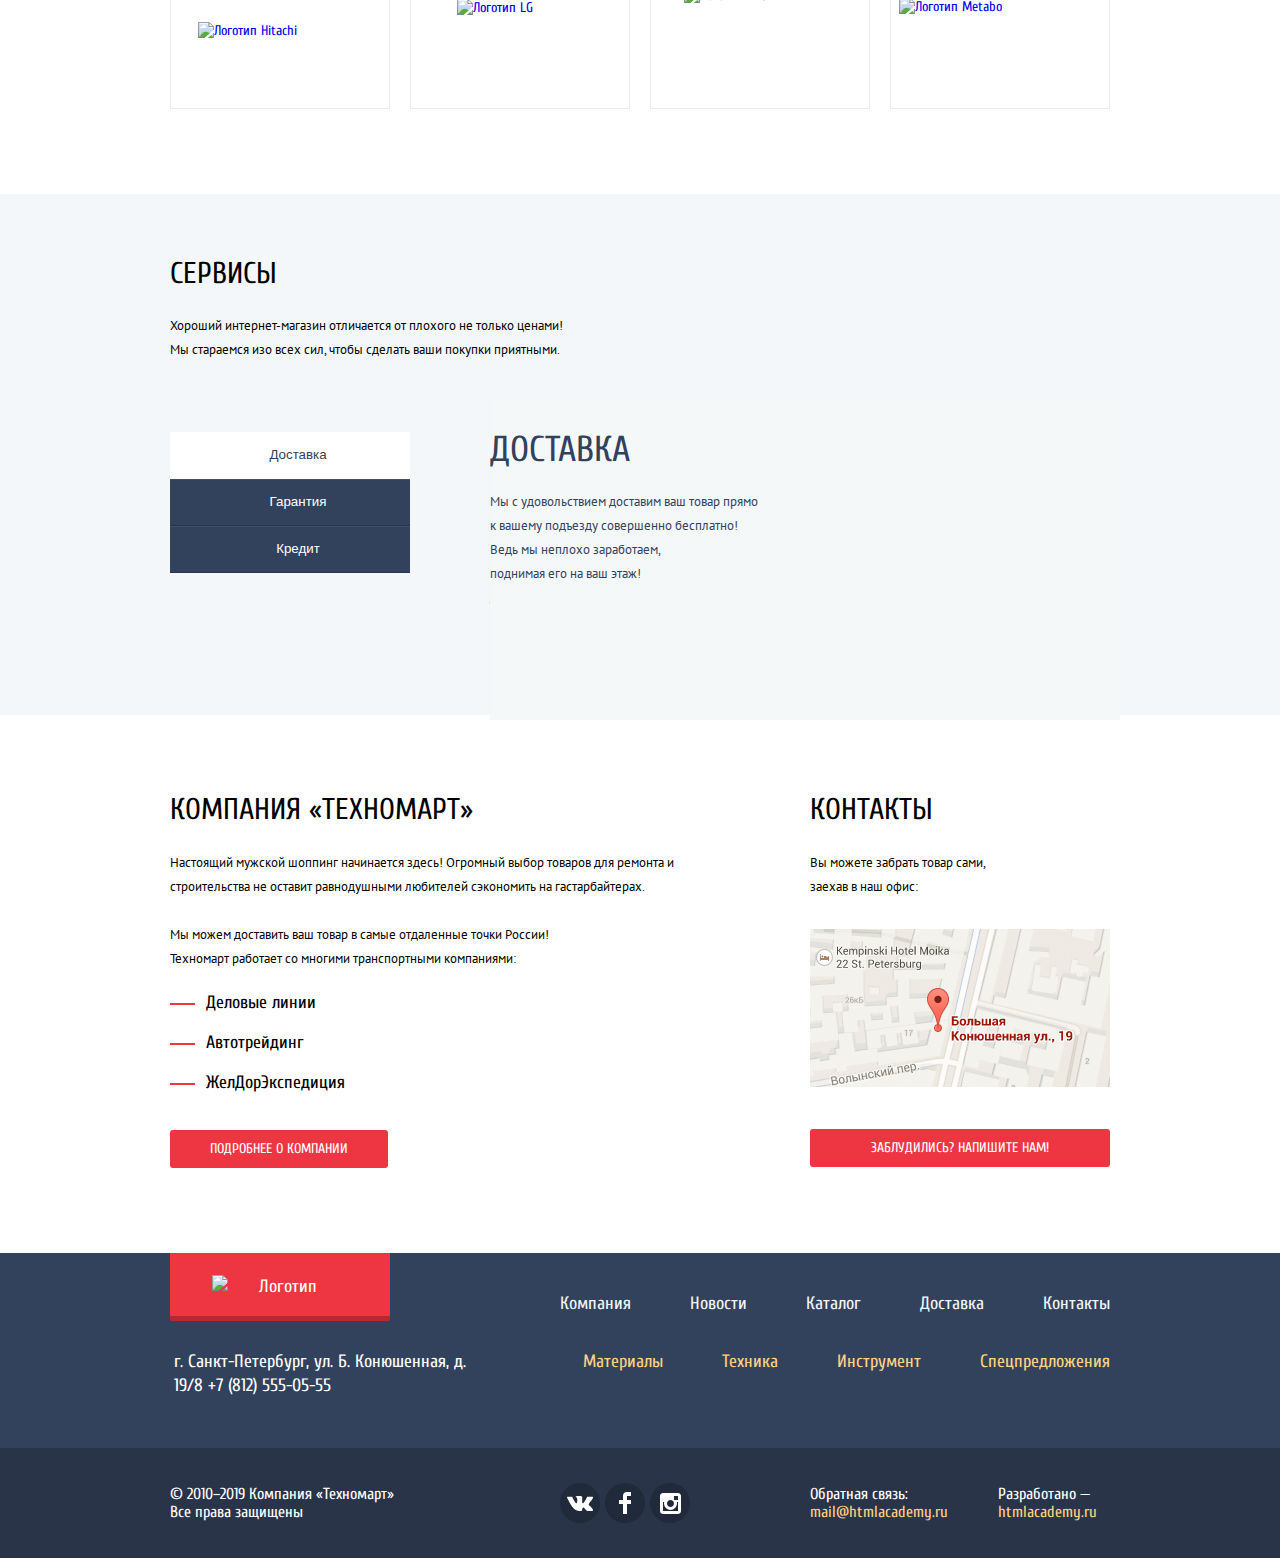
==== commit 8d2b1ee3: "Исправлен скрипт" ====
--- a/index.html
+++ b/index.html
@@ -13,19 +13,18 @@
 <body>
   <header class="main-header">
     <div class="header-top">
-      <div class="header-top-wrapper">
+      <div class="header-top-wrapper container">
         <a class="header-logo">
-          <img src="img/logo-technomart.svg" width="110" height="20" alt="Логотип «Техномарт»">
+          <img src="img/logo-technomart.svg" width="109" height="19" alt="Логотип «Техномарт»">
         </a>
         <form class="main-search" method="get" action="https://echo.htmlacademy.ru">
-          <!-- <label for="main-search" class="visually-hidden">Поиск</label> -->
           <input type="search" id="main-search" class="main-search-input" aria-label="Поиск" placeholder="Поиск:">
           <button type="submit" class="main-search-button" aria-label="Найти">Найти</button>
         </form>
         <div class="session-menu">
-          <div class="bookmarks"><a href="#">Закладки: <span>0</span></a></div>
-          <div class="shopping-bag"><a href="#">Корзина: <span>0</span></a></div>
-          <div class="order"><a href="#">Оформить заказ</a></div>
+          <a class="bookmarks" href="#">Закладки: <span>0</span></a>
+          <a class="shopping-bag" href="#">Корзина: <span>0</span></a>
+          <a class="order" href="#">Оформить заказ</a>
         </div>
       </div>
     </div>
@@ -48,9 +47,7 @@
           <li class="registration-link"><a href="#">Регистрация</a></li>
         </ul>
       </div>
-    </div>
-    <div class="header-bottom container">
-      <nav class="main-navigation">
+      <nav class="main-navigation container">
         <ul class="site-navigation">
           <li class="current-page">Главная</li>
           <li><a href="#">Компания</a></li>
@@ -62,6 +59,9 @@
         </ul>
       </nav>
     </div>
+
+
+
   </header>
   <main>
     <div class="promo container">
@@ -96,19 +96,19 @@
 
         </div>
         <div class="control-dots">
-          <div class="dot dot-left"></div>
-          <div class="dot dot-right dot-active"></div>
+          <button class="dot dot-left" type="button"></button>
+          <button class="dot dot-right dot-active" type="button"></button>
         </div>
         <div class="slider-promo-buttons">
-          <a class="arrow-right" href="#"><svg xmlns="http://www.w3.org/2000/svg" width="22" height="40"
+          <button class="arrow-right" href="#" type="button"><svg xmlns="http://www.w3.org/2000/svg" width="22" height="40"
               viewBox="0 0 22 40">
               <path fill="#FFF" d="M2.098-.035L.009 2.064l17.789 17.883L-.048 37.886l2.089 2.099 19.935-20.038z" />
             </svg>
-          </a>
-          <a class="arrow-left" href="#"><svg xmlns="http://www.w3.org/2000/svg" width="22" height="40"
+          </button>
+          <button class="arrow-left" href="#" type="button"><svg xmlns="http://www.w3.org/2000/svg" width="22" height="40"
               viewBox="0 0 22 40">
               <path fill="#FFF" d="M19.83-.035l2.089 2.099L4.13 19.947l17.847 17.939-2.09 2.099L-.048 19.947z" /></svg>
-          </a>
+          </button>
 
         </div>
         <a class="button button-slider" href="catalog.html">Открыть каталог</a>
@@ -175,7 +175,6 @@
             <img src="img/product-3.jpg" width="218" height="170" alt="Перфоратор BOSCH">
           </div>
           <div class="catalog-item-title">Перфоратор BOSCH BFG 2000</div>
-          <div class="old-price"></div>
           <div class="current-price">12500 р.</div>
         </li>
       </ul>
@@ -218,15 +217,15 @@
       </div>
     </section>
     <section class="services">
-      <div class="sevices-wrapper">
+      <div class="services-wrapper">
         <h2>Сервисы</h2>
         <p class="services-brief">Хороший интернет-магазин отличается от плохого не только ценами!
           Мы стараемся изо всех сил, чтобы сделать ваши покупки приятными.</p>
         <div class="services-columns">
           <ul class="services-list">
-            <li><a class="services-item delivery active">Доставка</a></li>
-            <li><a class="services-item warranty">Гарантия</a></li>
-            <li><a class="services-item credit">Кредит</a></li>
+            <li><button class="services-item delivery active">Доставка</button></li>
+            <li><button class="services-item warranty">Гарантия</button></li>
+            <li><button class="services-item credit">Кредит</button></li>
           </ul>
           <div class="services-slider">
             <div class="services-slides">
--- a/css/style.css
+++ b/css/style.css
@@ -59,36 +59,26 @@
 }
 
 .main-header {
-  display: -webkit-box;
-  display: -ms-flexbox;
-  display: flex;
-  -webkit-box-orient: vertical;
-  -webkit-box-direction: normal;
-  -ms-flex-direction: column;
-  flex-direction: column;
-  -webkit-box-pack: start;
-  -ms-flex-pack: start;
-  justify-content: flex-start;
   width: 100%;
-  padding-bottom: 65px;
   margin-bottom: 59px;
-  background-color: #f3f7f9;
 }
 
 .inner-page .main-header {
   margin-bottom: 0;
 }
 
+.header-top {
+  margin: 0;
+  padding: 0;
+  min-height: 42px;
+  background-color: #293449;
+}
+
 .header-top-wrapper {
   display: -webkit-box;
   display: -ms-flexbox;
   display: flex;
   position: relative;
-  width: 940px;
-  min-height: 42px;
-  margin: 0 auto;
-  padding-left: 10px;
-  padding-right: 10px;
 }
 
 .header-logo {
@@ -103,8 +93,8 @@
 }
 
 .header-logo img {
-  width: 110px;
-  height: 20px;
+  width: 109px;
+  height: 19px;
   margin: auto;
 }
 
@@ -113,13 +103,6 @@
   background-color: #ca2c37;
 }
 
-.header-top,
-.session-menu a {
-  font-size: 17px;
-  line-height: 18px;
-  color: #ffffff;
-  background-color: #293449;
-}
 
 .main-search {
   position: relative;
@@ -131,7 +114,7 @@
 
 .main-search-button {
   position: absolute;
-  top: 11px;
+  top: 12px;
   left: 17px;
   width: 17px;
   height: 17px;
@@ -147,40 +130,38 @@
   cursor: pointer;
 }
 
-.header-top input {
+.main-search-input {
   -webkit-box-sizing: border-box;
   box-sizing: border-box;
   width: 100%;
   padding-left: 48px;
-  padding-top: 9px;
-  padding-bottom: 10px;
+  padding-top: 12px;
+  padding-bottom: 12px;
+  font-size: 17px;
+  line-height: 18px;
   background-color: transparent;
   border: none;
-  border-top: 2px solid #293449;
-  border-bottom: 2px solid #293449;
-}
-
-.header-top input::-webkit-input-placeholder {
+}
+
+.main-search-input::-webkit-input-placeholder {
   color: #ffffff;
 }
 
-.header-top input:-ms-input-placeholder {
+.main-search-input:-ms-input-placeholder {
   color: #ffffff;
 }
 
-.header-top input::-ms-input-placeholder {
+.main-search-input::-ms-input-placeholder {
   color: #ffffff;
 }
 
-.header-top input::placeholder {
+.main-search-input::placeholder {
   color: #ffffff;
 }
 
-.header-top input:focus {
+.main-search-input:focus {
   color: #000000;
   background-color: #ffffff;
-  border-bottom: 2px solid #ffffff;
-  border-top: 2px solid #ffffff;
 }
 
 .main-search-input:hover+.main-search-button,
@@ -212,35 +193,41 @@
   margin-left: auto;
 }
 
-.order a {
+.order {
   display: block;
   width: 110px;
   margin: 0;
   padding-right: 19px;
   padding-left: 21px;
   padding-top: 12px;
-  padding-bottom: 13px;
+  padding-bottom: 12px;
+  font-size: 17px;
+  line-height: 18px;
+  color: #ffffff;
   background-color: #63a63e;
 }
 
-.order a:hover {
+.order:hover {
   background-color: #5fbb2d;
 }
 
-.order a:active {
+.order:active {
   background-color: #518534;
 }
 
-.bookmarks a {
+.bookmarks {
   display: block;
   position: relative;
   width: 106px;
   padding-top: 12px;
-  padding-bottom: 13px;
+  padding-bottom: 12px;
   padding-left: 44px;
-}
-
-.bookmarks a::before {
+  font-size: 17px;
+  line-height: 18px;
+  color: #ffffff;
+}
+
+.bookmarks::before {
   content: "";
   position: absolute;
   width: 14px;
@@ -254,16 +241,19 @@
   opacity: 0.3;
 }
 
-.shopping-bag a {
+.shopping-bag {
   display: block;
   position: relative;
   width: 100px;
   padding-top: 12px;
-  padding-bottom: 13px;
+  padding-bottom: 12px;
   padding-left: 50px;
-}
-
-.shopping-bag a::before {
+  font-size: 17px;
+  line-height: 18px;
+  color: #ffffff;
+}
+
+.shopping-bag::before {
   content: "";
   position: absolute;
   width: 15px;
@@ -277,30 +267,30 @@
   opacity: 0.3;
 }
 
-.bookmarks a:hover,
-.shopping-bag a:hover,
+.bookmarks:hover,
+.shopping-bag:hover,
 .header-top label:hover {
   background-color: #212a3a;
 }
 
-.bookmarks a:hover::before,
-.shopping-bag a:hover::before {
+.bookmarks:hover::before,
+.shopping-bag:hover::before {
   opacity: 1;
 }
 
-.bookmarks a:active,
-.shopping-bag a:active {
+.bookmarks:active,
+.shopping-bag:active {
   opacity: 0.6;
   background-color: #161d29;
 }
 
-.item-added a {
+.item-added {
   background-color: #ee3643;
 }
 
 .header-middle {
   width: 100%;
-  padding-bottom: 38px;
+  padding-bottom: 65px;
   background-color: #f3f7f8;
 }
 
@@ -311,17 +301,18 @@
   -webkit-box-pack: start;
   -ms-flex-pack: start;
   justify-content: flex-start;
+  margin-bottom: 39px;
 }
 
 .main-headline {
   display: block;
   width: 200px;
   margin: 0;
-  margin-right: 17px;
-  padding-top: 49px;
-  padding-left: 53px;
-  padding-right: 50px;
-  padding-bottom: 0;
+  margin-top: 49px;
+  margin-right: 68px;
+  margin-left: 53px;
+  margin-bottom: 0;
+  padding: 0;
   font-size: 16px;
   line-height: 23px;
   font-style: italic;
@@ -332,10 +323,11 @@
 
 .header-contacts {
   width: 300px;
-  margin: 0;
-  padding: 0;
-  padding-top: 47px;
+  padding: 0;
+  margin-top: 46px;
   margin-right: 19px;
+  margin-bottom: 0;
+  margin-left: 0;
 }
 
 .contacts-phone {
@@ -773,7 +765,7 @@
   line-height: 36px;
   text-transform: uppercase;
   padding: 0;
-  margin-right: 0px;
+  margin-right:0;
   margin-top: 23px;
   margin-left: 24px;
   margin-bottom: 2px;
@@ -836,8 +828,9 @@
 .dot {
   display: inline-block;
   vertical-align: middle;
-  width: 6px;
-  height: 6px;
+  padding: 0;
+  width: 10px;
+  height: 10px;
   background-color: #ffffff;
   border: 2px solid #ffffff;
   border-radius: 50%;
@@ -855,15 +848,19 @@
 .slider-promo-buttons .arrow-left {
   z-index: 2;
   position: absolute;
-  top: 114px;
+  top: 113px;
+  border: none;
+  background-color: transparent;
+  width: 22px;
+  height: 40px;
 }
 
 .arrow-right {
-  right: 20px;
+  right: 26px;
 }
 
 .arrow-left {
-  left: 25px;
+  left: 19px;
 }
 
 .other-promo {
@@ -917,7 +914,7 @@
 .popular-manufacturers-button {
   position: absolute;
   top: 25px;
-  right: 24px;
+  right: 34px;
   width: 253px;
   padding-top: 11px;
   padding-bottom: 10px;
@@ -1049,7 +1046,7 @@
   background-color: #f4f7f9;
 }
 
-.sevices-wrapper {
+.services-wrapper {
   width: 950px;
   margin: 0 auto;
   padding-left: 10px;
@@ -1062,7 +1059,7 @@
   padding-left: 0;
   padding-top: 65px;
   padding-bottom: 25px;
-  padding-right: 0px;
+  padding-right:0;
   margin: 0;
   text-transform: uppercase;
 }
@@ -1112,6 +1109,7 @@
 
 .services-item {
   display: block;
+  width: 240px;
   -webkit-box-shadow: inset 0 1px #405069,
   inset 0 -1px #293449;
   box-shadow: inset 0 1px #405069,
@@ -1121,6 +1119,7 @@
   padding-left: 22px;
   padding-top: 15px;
   padding-bottom: 17px;
+  border: none;
 }
 
 .services-item:hover {
@@ -1486,7 +1485,7 @@
 }
 
 .filter fieldset:nth-child(2) {
-  padding-bottom: 0px;
+  padding-bottom:0;
 }
 
 .filter fieldset:last-child {
@@ -1552,27 +1551,9 @@
   transform: rotate(-44.33deg);
 }
 
-
-
-/* .filter-input-checkbox+label::before {
-content: "";
-position: absolute;
-top: 0;
-left: -35px;
-background-image: url("../img/checkbox-off.svg");
-background-repeat: no-repeat;
-background-position: 0 0;
-width: 23px;
-height: 23px;
-}
-
-.filter-input-checkbox:checked+label::before {
-background-image: url("../img/checkbox-on.svg");
-} */
-
 .filter-input-checkbox:focus+label::before {
-  -webkit-box-shadow: 0px 0px 4px 0px #4D90FE;
-  box-shadow: 0px 0px 4px 0px #4D90FE;
+  -webkit-box-shadow: 0 0 4px 0 #4D90FE;
+  box-shadow: 0 0 4px 0 #4D90FE;
 }
 
 .filter-input-radio+label::before {
@@ -1608,25 +1589,9 @@
   background-color: #b5b5b5;
 }
 
-/* .filter-input-radio+label::before {
-content: "";
-position: absolute;
-top: 0;
-left: -35px;
-background-image: url("../img/radio-off.svg");
-background-repeat: no-repeat;
-background-position: 0 0;
-width: 25px;
-height: 25px;
-}
-
-.filter-input-radio:checked+label::before {
-background-image: url("../img/radio-on.svg");
-} */
-
 .filter-input-radio:focus+label::before {
-  -webkit-box-shadow: 0px 0px 4px 0px #4D90FE;
-  box-shadow: 0px 0px 4px 0px #4D90FE;
+  -webkit-box-shadow: 0 0 4px 0 #4D90FE;
+  box-shadow: 0 0 4px 0 #4D90FE;
   border-radius: 50%;
 }
 
@@ -1730,8 +1695,10 @@
   vertical-align: middle;
   margin: 0;
   padding: 0;
+  padding-top: 10px;
+  padding-bottom: 10px;
   width: 95px;
-  height: 38px;
+  height: 18px;
   background-color: #f7f3ec;
   border-radius: 3px;
   border: none;
@@ -1898,8 +1865,8 @@
 
 .catalog-item {
   position: relative;
-  display: inline-block;
-  vertical-align: middle;
+  display: flex;
+  flex-direction: column;
   width: 218px;
   margin-right: 20px;
   margin-bottom: 20px;
@@ -2041,7 +2008,7 @@
 
 .old-price {
   min-height: 20px;
-  margin-top: 12px;
+  margin-top: 0;
   margin-bottom: 8px;
   color: #999999;
   text-decoration: line-through;
@@ -2054,14 +2021,21 @@
 .current-price {
   position: relative;
   width: 80px;
-  margin: 10px auto;
-  margin-top: 8px;
+  margin-top: auto;
+  margin-right: 39px;
   margin-bottom: 18px;
-  padding: 10px 30px;
+  margin-left: 41px;
+  padding-top: 10px;
+  padding-right: 30px;
+  padding-left: 30px;
+  padding-bottom: 12px;
   color: #ffffff;
   background-color: #ee3643;
   border-radius: 3px;
   text-transform: uppercase;
+  font-size: 17px;
+  line-height: 18px;
+  font-weight: 700;
 }
 
 .current-price::after {
@@ -2163,7 +2137,7 @@
 }
 
 .inner-page .main-footer {
-  margin-top: 0px;
+  margin-top:0;
 }
 
 .footer-top,
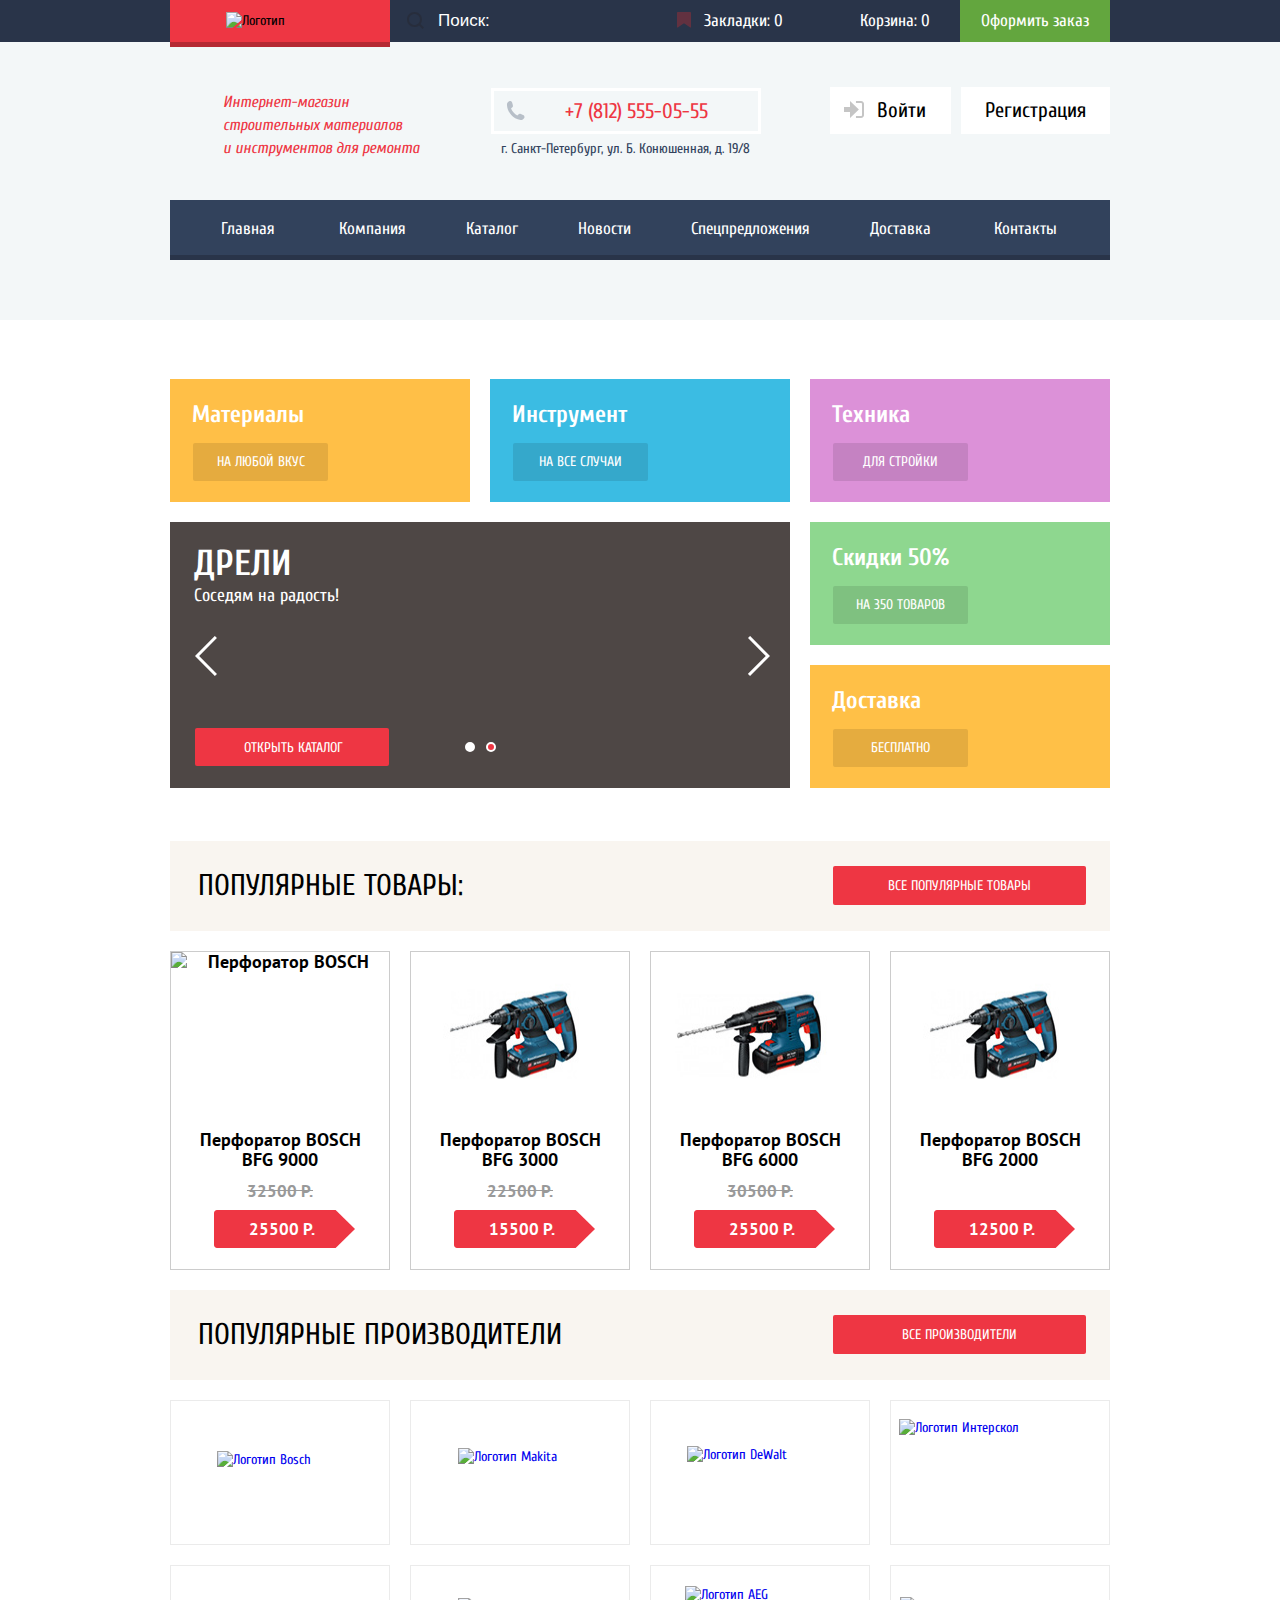
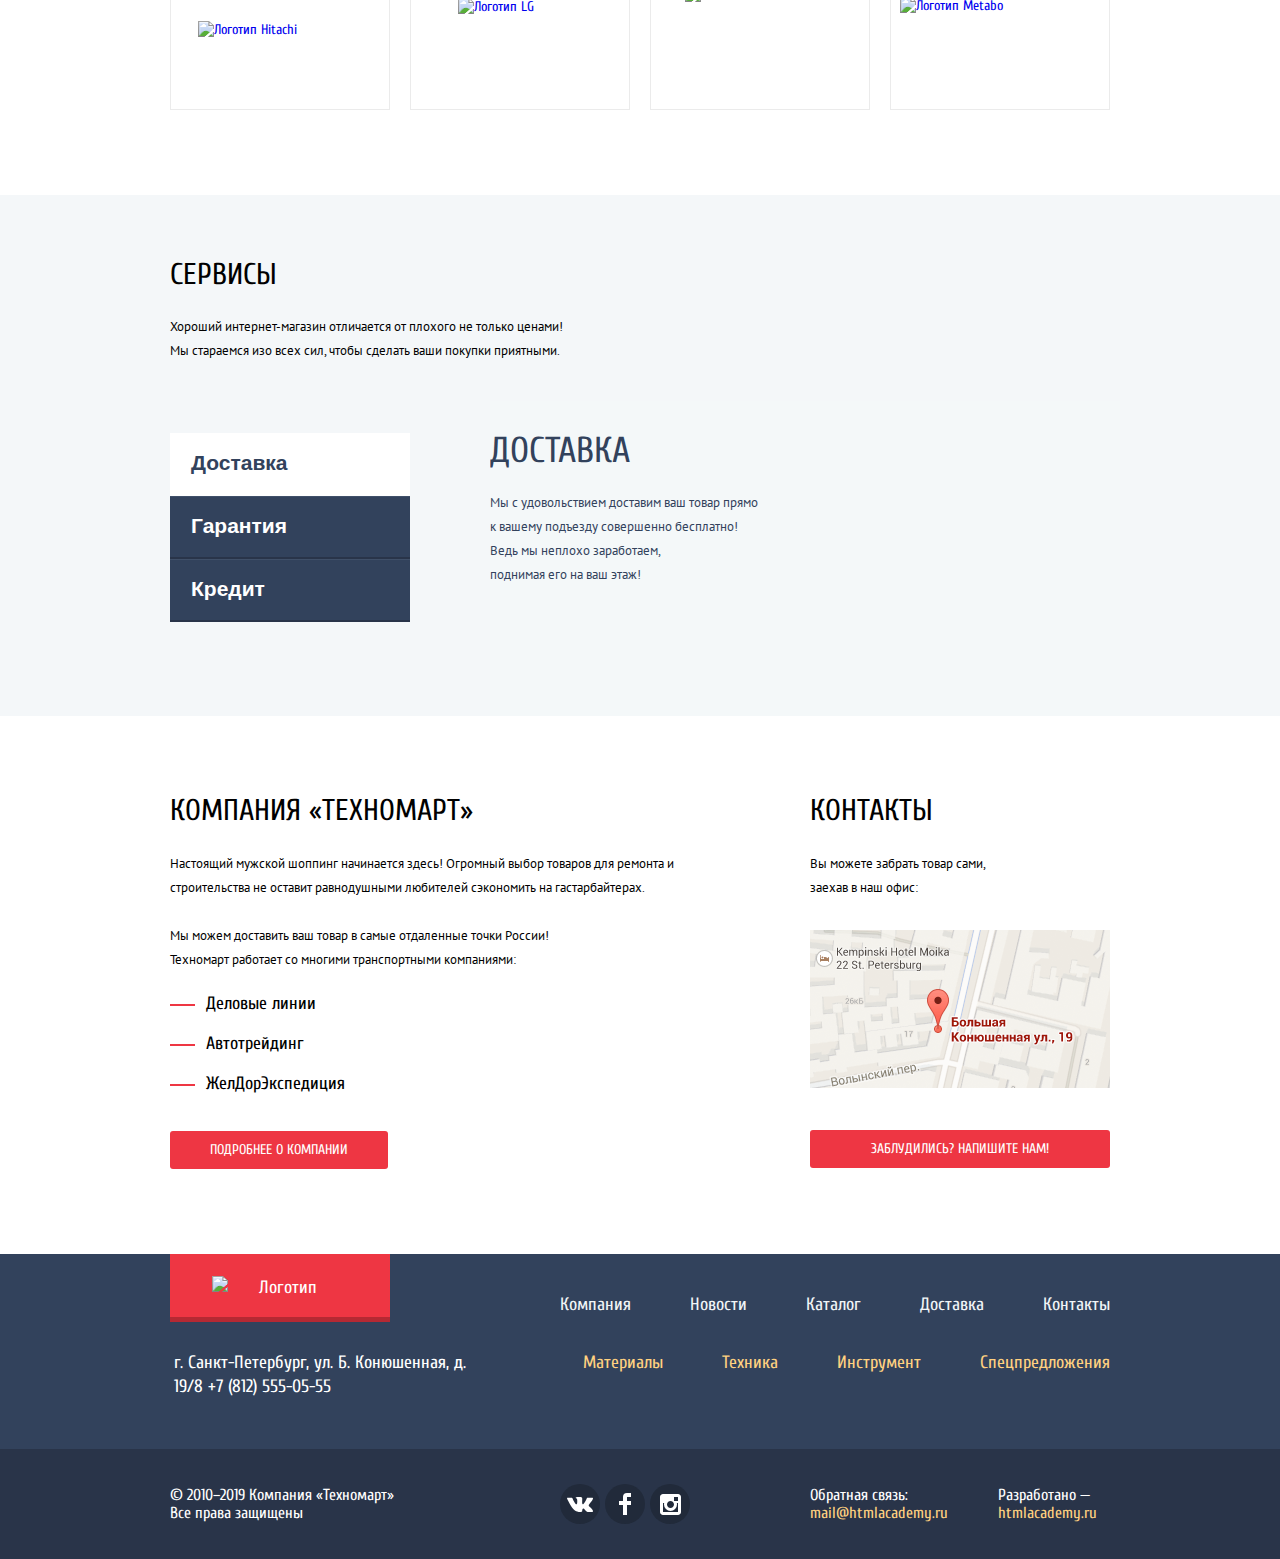
==== commit 619248f1: "accessable в Мозиле и отломанная карта" ====
--- a/index.html
+++ b/index.html
@@ -19,12 +19,12 @@
         </a>
         <form class="main-search" method="get" action="https://echo.htmlacademy.ru">
           <input type="search" id="main-search" class="main-search-input" aria-label="Поиск" placeholder="Поиск:">
-          <button type="submit" class="main-search-button" aria-label="Найти">Найти</button>
+          <button type="submit" class="main-search-button accessible" aria-label="Найти"><span class="visually-hidden">Найти</span></button>
         </form>
         <div class="session-menu">
-          <a class="bookmarks" href="#">Закладки: <span>0</span></a>
-          <a class="shopping-bag" href="#">Корзина: <span>0</span></a>
-          <a class="order" href="#">Оформить заказ</a>
+          <a class="bookmarks accessible" href="#">Закладки: <span>0</span></a>
+          <a class="shopping-bag accessible" href="#">Корзина: <span>0</span></a>
+          <a class="order accessible" href="#">Оформить заказ</a>
         </div>
       </div>
     </div>
@@ -33,35 +33,32 @@
         <h1 class="main-headline">Интернет-магазин строительных материалов и&nbsp;инструментов для ремонта </h1>
         <section class="header-contacts">
           <h2 class="visually-hidden">Контакты</h2>
-          <p class="contacts-phone"><a href="tel:+78125550555">+7 (812) 555-05-55</a></p>
+          <a class="contacts-phone accessible" href="tel:+78125550555">+7 (812) 555-05-55</a>
           <p class="contacts-address">г. Санкт-Петербург, ул. Б. Конюшенная, д. 19/8</p>
         </section>
         <ul class="user-navigation">
-          <li class="login-link"><a class="login-link-icon" href="#"><svg xmlns="http://www.w3.org/2000/svg" width="20"
+          <li class="login-link"><a class="login-link-icon accessible" href="#"><svg xmlns="http://www.w3.org/2000/svg" width="20"
                 height="17" viewBox="0 0 20 17">
                 <path fill="#c5c5c5" d="M14.875 8.5L6 0v6H0v5h6v6z" />
                 <path fill="#c5c5c5"
                   d="M16.986 15.01h-5.027V17h5.027c2.178 0 3.004-1.81 3.029-3.026V3.028C19.99 1.811 19.164 0 16.986 0h-5.027v1.99h5.027c.839 0 .992.681 1.01 1.057v10.904c-.017.376-.171 1.059-1.01 1.059z" />
               </svg>
               Войти</a></li>
-          <li class="registration-link"><a href="#">Регистрация</a></li>
+          <li class="registration-link"><a class="accessible" href="#">Регистрация</a></li>
         </ul>
       </div>
       <nav class="main-navigation container">
         <ul class="site-navigation">
-          <li class="current-page">Главная</li>
-          <li><a href="#">Компания</a></li>
-          <li><a href="catalog.html">Каталог</a></li>
-          <li><a href="#">Новости</a></li>
-          <li><a href="#">Спецпредложения</a></li>
-          <li><a href="#">Доставка</a></li>
-          <li><a href="#">Контакты</a></li>
+          <li class="current-page accessible">Главная</li>
+          <li><a class="accessible" href="#">Компания</a></li>
+          <li><a class="accessible" href="catalog.html">Каталог</a></li>
+          <li><a class="accessible" href="#">Новости</a></li>
+          <li><a class="accessible" href="#">Спецпредложения</a></li>
+          <li><a class="accessible" href="#">Доставка</a></li>
+          <li><a class="accessible" href="#">Контакты</a></li>
         </ul>
       </nav>
     </div>
-
-
-
   </header>
   <main>
     <div class="promo container">
@@ -69,15 +66,15 @@
         <li class="products-promo-item">
           <h3>Материалы</h3>
           <div class="flag flag-new">новинка</div>
-          <a class="button promo-button">На любой вкус</a>
+          <a class="button promo-button accessible" tabindex="0">На любой вкус</a>
         </li>
         <li class="products-promo-item">
           <h3>Инструмент</h3>
-          <a class="button promo-button">На все случаи</a>
+          <a class="button promo-button accessible" tabindex="0">На все случаи</a>
         </li>
         <li class="products-promo-item">
           <h3>Техника</h3>
-          <a class="button promo-button">Для стройки</a>
+          <a class="button promo-button accessible" tabindex="0">Для стройки</a>
         </li>
       </ul>
       <div class="slider-promo">
@@ -89,131 +86,110 @@
             <h3>Перфораторы</h3>
             <p>Настоящие мужские игрушки</p>
           </div>
-          <div class="slides slide-2">
+          <div class="slides slide-2 slide-active">
             <h3>Дрели</h3>
             <p>Соседям на радость!</p>
           </div>
 
         </div>
-        <div class="control-dots">
-          <button class="dot dot-left" type="button"></button>
-          <button class="dot dot-right dot-active" type="button"></button>
-        </div>
+
         <div class="slider-promo-buttons">
-          <button class="arrow-right" href="#" type="button"><svg xmlns="http://www.w3.org/2000/svg" width="22" height="40"
-              viewBox="0 0 22 40">
+
+          <button class="arrow-left accessible" type="button" aria-label="Предыдущий слайд"><svg
+              xmlns="http://www.w3.org/2000/svg" width="22" height="40" viewBox="0 0 22 40">
+              <path fill="#FFF" d="M19.83-.035l2.089 2.099L4.13 19.947l17.847 17.939-2.09 2.099L-.048 19.947z" /></svg>
+          </button>
+          <button class="arrow-right accessible" type="button" aria-label="Следующий слайд"><svg
+              xmlns="http://www.w3.org/2000/svg" width="22" height="40" viewBox="0 0 22 40">
               <path fill="#FFF" d="M2.098-.035L.009 2.064l17.789 17.883L-.048 37.886l2.089 2.099 19.935-20.038z" />
             </svg>
           </button>
-          <button class="arrow-left" href="#" type="button"><svg xmlns="http://www.w3.org/2000/svg" width="22" height="40"
-              viewBox="0 0 22 40">
-              <path fill="#FFF" d="M19.83-.035l2.089 2.099L4.13 19.947l17.847 17.939-2.09 2.099L-.048 19.947z" /></svg>
-          </button>
-
-        </div>
-        <a class="button button-slider" href="catalog.html">Открыть каталог</a>
+        </div>
+        <a class="button button-slider accessible" href="catalog.html">Открыть каталог</a>
+        <div class="control-dots">
+          <button class="dot dot-left accessible" type="button" aria-label="Предыдущий слайд"></button>
+          <button class="dot dot-right dot-active accessible" type="button" aria-label="Следующий слайд"></button>
+        </div>
       </div>
       <ul class="other-promo">
         <li class="other-promo-item">
           <h3>Скидки 50%</h3>
-          <a class="button promo-button">На 350 товаров</a>
+          <a class="button promo-button accessible" tabindex="0">На 350 товаров</a>
         </li>
         <li class="other-promo-item">
           <h3>Доставка</h3>
-          <a class="button promo-button">Бесплатно</a>
+          <a class="button promo-button accessible" tabindex="0">Бесплатно</a>
         </li>
       </ul>
     </div>
     <section class="popular-products container">
       <h2>Популярные товары:</h2>
-      <a class="button popular-products-button" href="#">Все популярные товары</a>
+      <a class="button popular-products-button accessible" href="#">Все популярные товары</a>
       <ul class="catalog-list">
         <li class="catalog-item">
           <div class="item-adding">
-            <a href="#" class="to-cart">Купить</a>
-            <a href="#" class="to-bookmarks">В закладки</a>
-          </div>
-          <div class="catalog-item-image">
-            <img src="img/product-4.jpg" width="218" height="170" alt="Перфоратор BOSCH">
-          </div>
-          <div class="catalog-item-title">Перфоратор BOSCH BFG 9000</div>
+            <a href="#" class="to-cart accessible" tabindex="0">Купить</a>
+            <a href="#" class="to-bookmarks accessible" tabindex="0">В закладки</a>
+          </div>
+          <img class="catalog-item-image" src="img/product-4.jpg" width="218" height="170" alt="Перфоратор BOSCH">
+          <a href="#" class="catalog-item-title accessible">Перфоратор BOSCH BFG 9000</a>
           <div class="old-price">32500 р.</div>
           <div class="current-price">25500 р.</div>
         </li>
         <li class="catalog-item">
           <div class="item-adding">
-            <a href="#" class="to-cart">Купить</a>
-            <a href="#" class="to-bookmarks">В закладки</a>
-          </div>
-          <div class="catalog-item-image">
-            <img src="img/product-1.jpg" width="218" height="170" alt="Перфоратор BOSCH">
-          </div>
-          <div class="catalog-item-title">Перфоратор BOSCH BFG 3000</div>
+            <a href="#" class="to-cart accessible">Купить</a>
+            <a href="#" class="to-bookmarks accessible">В закладки</a>
+          </div>
+          <img class="catalog-item-image" src="img/product-1.jpg" width="218" height="170" alt="Перфоратор BOSCH">
+          <a href="#" class="catalog-item-title accessible">Перфоратор BOSCH BFG 3000</a>
           <div class="old-price">22500 р.</div>
           <div class="current-price">15500 р.</div>
         </li>
         <li class="catalog-item">
 
           <div class="item-adding">
-            <a href="#" class="to-cart">Купить</a>
-            <a href="#" class="to-bookmarks">В закладки</a>
-          </div>
-          <div class="catalog-item-image">
-            <img src="img/product-2.jpg" width="218" height="170" alt="Перфоратор BOSCH">
-          </div>
-          <div class="catalog-item-title">Перфоратор BOSCH BFG 6000</div>
+            <a href="#" class="to-cart accessible">Купить</a>
+            <a href="#" class="to-bookmarks accessible">В закладки</a>
+          </div>
+          <img class="catalog-item-image" src="img/product-2.jpg" width="218" height="170" alt="Перфоратор BOSCH">
+          <a href="#" class="catalog-item-title accessible">Перфоратор BOSCH BFG 6000</a>
           <div class="old-price">30500 р.</div>
           <div class="current-price">25500 р.</div>
         </li>
         <li class="catalog-item">
           <div class="flag flag-new">новинка</div>
           <div class="item-adding">
-            <a href="#" class="to-cart">Купить</a>
-            <a href="#" class="to-bookmarks">В закладки</a>
-          </div>
-          <div class="catalog-item-image">
-            <img src="img/product-3.jpg" width="218" height="170" alt="Перфоратор BOSCH">
-          </div>
-          <div class="catalog-item-title">Перфоратор BOSCH BFG 2000</div>
+            <a href="#" class="to-cart accessible">Купить</a>
+            <a href="#" class="to-bookmarks accessible">В закладки</a>
+          </div>
+          <img class="catalog-item-image" src="img/product-3.jpg" width="218" height="170" alt="Перфоратор BOSCH">
+          <a href="#" class="catalog-item-title accessible">Перфоратор BOSCH BFG 2000</a>
           <div class="current-price">12500 р.</div>
         </li>
       </ul>
     </section>
     <section class="popular-manufacturers container">
       <h2>Популярные производители</h2>
-      <a class="button popular-manufacturers-button" href="#">Все производители</a>
+      <a class="button popular-manufacturers-button accessible" href="#">Все производители</a>
       <div class="popular-manufacturers-wrapper">
-        <div class="popular-manufacturers-item">
-          <a class="manufacturer-1" href="#"><img src="./img/bosh-logo.png" width="126" height="37"
-              alt="Логотип Bosch"></a>
-        </div>
-        <div class="popular-manufacturers-item">
-          <a class="manufacturer-2" href="#"><img src="./img/makita-logo.png" width="123" height="40"
-              alt="Логотип Makita"></a>
-        </div>
-        <div class="popular-manufacturers-item">
-          <a class="manufacturer-3" href="#"><img src="./img/dewalt-logo.png" width="146" height="44"
-              alt="Логотип DeWalt"></a>
-        </div>
-        <div class="popular-manufacturers-item">
-          <a class="manufacturer-4" href="#"><img src="./img/interskol-logo.png" width="200" height="88"
-              alt="Логотип Интерскол"></a>
-        </div>
-        <div class="popular-manufacturers-item">
-          <a class="manufacturer-5" href="#"><img src="./img/hitachi-logo.png" width="169" height="31"
-              alt="Логотип Hitachi"></a>
-        </div>
-        <div class="popular-manufacturers-item">
-          <a class="manufacturer-6" href="#"><img src="./img/lg-logo.png" width="121" height="73" alt="Логотип LG"></a>
-        </div>
-        <div class="popular-manufacturers-item">
-          <a class="manufacturer-7" href="#"><img src="./img/aeg-logo.png" width="151" height="96"
-              alt="Логотип AEG"></a>
-        </div>
-        <div class="popular-manufacturers-item">
-          <a class="manufacturer-8" href="#"><img src="./img/metabo-logo.png" width="204" height="69"
-              alt="Логотип Metabo"></a>
-        </div>
+        <a class="popular-manufacturers-item accessible" href="#">
+          <img class="manufacturer-1" src="./img/bosh-logo.png" width="126" height="37" alt="Логотип Bosch"></a>
+        <a class="popular-manufacturers-item accessible" href="#">
+          <img class="manufacturer-2" src="./img/makita-logo.png" width="123" height="40" alt="Логотип Makita"></a>
+        <a class="popular-manufacturers-item accessible" href="#">
+          <img class="manufacturer-3" src="./img/dewalt-logo.png" width="146" height="44" alt="Логотип DeWalt"></a>
+        <a class="popular-manufacturers-item accessible" href="#">
+          <img class="manufacturer-4" src="./img/interskol-logo.png" width="200" height="88"
+            alt="Логотип Интерскол"></a>
+        <a class="popular-manufacturers-item accessible" href="#">
+          <img class="manufacturer-5" src="./img/hitachi-logo.png" width="169" height="31" alt="Логотип Hitachi"></a>
+        <a class="popular-manufacturers-item accessible" href="#">
+          <img class="manufacturer-6" src="./img/lg-logo.png" width="121" height="73" alt="Логотип LG"></a>
+        <a class="popular-manufacturers-item accessible" href="#">
+          <img class="manufacturer-7" src="./img/aeg-logo.png" width="151" height="96" alt="Логотип AEG"></a>
+        <a class="popular-manufacturers-item accessible" href="#">
+          <img class="manufacturer-8" src="./img/metabo-logo.png" width="204" height="69" alt="Логотип Metabo"></a>
       </div>
     </section>
     <section class="services">
@@ -223,13 +199,13 @@
           Мы стараемся изо всех сил, чтобы сделать ваши покупки приятными.</p>
         <div class="services-columns">
           <ul class="services-list">
-            <li><button class="services-item delivery active">Доставка</button></li>
-            <li><button class="services-item warranty">Гарантия</button></li>
-            <li><button class="services-item credit">Кредит</button></li>
+            <li><button class="services-item delivery active accessible" type="button">Доставка</button></li>
+            <li><button class="services-item warranty accessible" type="button">Гарантия</button></li>
+            <li><button class="services-item credit accessible" type="button">Кредит</button></li>
           </ul>
           <div class="services-slider">
             <div class="services-slides">
-              <div class="services-slide services-slide-1">
+              <div class="services-slide services-slide-1 services-slide-active">
                 <h3>Доставка</h3>
                 <p class="services-description">Мы с удовольствием доставим ваш товар прямо
                   к&nbsp;вашему подъезду совершенно бесплатно!
@@ -248,7 +224,7 @@
                 <h3>Кредит</h3>
                 <p class="services-description">Залезть в долговую яму стало проще!
                   Кредитные консультанты придут вам на помощь.</p>
-                <a class="button button-credit" href="#">Отправить заявку</a>
+                <a class="button button-credit accessible" href="#">Отправить заявку</a>
               </div>
             </div>
           </div>
@@ -267,16 +243,16 @@
           <li>Автотрейдинг</li>
           <li>ЖелДорЭкспедиция</li>
         </ul>
-        <a class="button button-about-us" href="about-us.html">Подробнее о компании</a>
+        <a class="button button-about-us accessible" href="about-us.html">Подробнее о компании</a>
       </section>
       <section class="contacts">
         <h2>Контакты</h2>
         <p>Вы можете забрать товар сами, заехав в наш офис:</p>
-        <a href="map.html" class="map-link">
+        <a class="accessible" href="map.html" class="map-link">
           <img src="img/map.png" width="300" height="158"
             alt="Офис компании по адресу ул. Большая Конюшенная, 19/8, Санкт-Петербург">
         </a>
-        <a href="#" class="button button-feedback">Заблудились? Напишите нам!</a>
+        <a href="#" class="button button-feedback accessible">Заблудились? Напишите нам!</a>
       </section>
     </div>
   </main>
@@ -287,11 +263,11 @@
           <img src="img/logo-technomart.svg" width="137" height="22" alt="Логотип «Техномарт»">
         </a>
         <ul class="footer-navigation-list">
-          <li><a href="#">Компания</a></li>
-          <li><a href="#">Новости</a></li>
-          <li><a href="catalog.html">Каталог</a></li>
-          <li><a href="#">Доставка</a></li>
-          <li><a href="#">Контакты</a></li>
+          <li><a class="accessible" href="#">Компания</a></li>
+          <li><a class="accessible" href="#">Новости</a></li>
+          <li><a class="accessible" href="catalog.html">Каталог</a></li>
+          <li><a class="accessible" href="#">Доставка</a></li>
+          <li><a class="accessible" href="#">Контакты</a></li>
         </ul>
       </div>
       <div class="footer-middle">
@@ -300,10 +276,10 @@
           +7 (812) 555-05-55
         </address>
         <ul class="catalog-menu">
-          <li><a href="#">Материалы</a></li>
-          <li><a href="#">Техника</a></li>
-          <li><a href="#">Инструмент</a></li>
-          <li><a href="#">Спецпредложения</a></li>
+          <li><a class="accessible" href="#" tabindex="0">Материалы</a></li>
+          <li><a class="accessible" href="#" tabindex="0">Техника</a></li>
+          <li><a class="accessible" href="#" tabindex="0">Инструмент</a></li>
+          <li><a class="accessible" href="#" tabindex="0">Спецпредложения</a></li>
         </ul>
       </div>
     </div>
@@ -330,10 +306,10 @@
         </ul>
         <p class="footer-feedback">
           Обратная связь:
-          <a href="mailto:mail@htmlacademy.ru">mail@htmlacademy.ru</a>
+          <a class="accessible" href="mailto:mail@htmlacademy.ru">mail@htmlacademy.ru</a>
         </p>
-        <p class="studio">Разработано —
-          <a href="https://htmlacademy.ru/intensive/htmlcss"><span>htmlacademy.ru</span></a>
+        <p class="studio accessible">Разработано —
+          <a class="accessible" href="https://htmlacademy.ru/intensive/htmlcss"><span>htmlacademy.ru</span></a>
         </p>
       </div>
     </div>
@@ -356,10 +332,11 @@
         </li>
       </ul>
       <div class="feedback-bottom">
-        <button class="button button-feedback-submit" type="submit">Отправить</button>
+        <button class="button button-feedback-submit accessible" type="submit">Отправить</button>
       </div>
     </form>
-    <button class="button modal-feedback-close" type="button" aria-label="Закрыть окно сообщения">Закрыть</button>
+    <button class="button modal-feedback-close accessible" type="button"
+      aria-label="Закрыть окно сообщения"><span class="visually-hidden">Закрыть</span></button>
   </section>
   <section class="modal modal-map">
     <h2 class="visually-hidden">Как до нас добраться</h2>
@@ -370,7 +347,7 @@
     <img src="img/map-popup.png" width="940" height="446"
       alt="Офис компании по адресу ул. Большая Конюшенная, 19/8, Санкт-Петербург">
 
-    <button class="button modal-map-button" type="button" aria-label="Закрыть карту">Закрыть</button>
+    <button class="button modal-map-button accessible" type="button" aria-label="Закрыть карту"><span class="visually-hidden"></span>Закрыть</span></button>
 
   </section>
   <div class="modal modal-cart">
@@ -379,10 +356,10 @@
       Товар добавлен в корзину!
     </p>
     <div class="modal-cart-bottom">
-      <button class="button button-checkout" type="button">Оформить заказ</button>
-      <button class="button button-modal-close">Продолжить покупки</button>
-    </div>
-    <button class="modal-cart-close" aria-label="Закрыть окно сообщения">Закрыть</button>
+      <button class="button button-checkout accessible" type="button">Оформить заказ</button>
+      <button class="button button-modal-close accessible">Продолжить покупки</button>
+    </div>
+    <button class="modal-cart-close accessible" aria-label="Закрыть окно сообщения"><span class="visually-hidden">Закрыть</span></button>
   </div>
   <script src="./js/script.js"></script>
 </body>
--- a/css/style.css
+++ b/css/style.css
@@ -58,6 +58,14 @@
   overflow: hidden;
 }
 
+.accessible:focus {
+  -webkit-outline: 2px auto rgba(0, 150, 255, 1);
+  -moz-outline: 2px auto rgba(0, 150, 255, 1);
+  -ms-outline: 2px auto rgba(0, 150, 255, 1);
+  -o-outline: 2px auto rgba(0, 150, 255, 1);
+  outline: 2px auto rgba(0, 150, 255, 1);
+}
+
 .main-header {
   width: 100%;
   margin-bottom: 59px;
@@ -102,7 +110,6 @@
 .header-logo:active {
   background-color: #ca2c37;
 }
-
 
 .main-search {
   position: relative;
@@ -330,19 +337,14 @@
   margin-left: 0;
 }
 
-.contacts-phone {
-  padding: 0;
-  margin: 0;
-  margin-bottom: 3px;
-}
-
-.contacts-phone a,
-.contacts-phone a:hover,
-.contacts-phone a:active {
+.contacts-phone,
+.contacts-phone:hover,
+.contacts-phone:active {
   position: relative;
   display: inline-block;
   vertical-align: middle;
   margin: 0;
+  margin-bottom: 3px;
   padding-top: 10px;
   padding-bottom: 9px;
   padding-left: 71px;
@@ -353,7 +355,7 @@
   border: 3px solid #ffffff;
 }
 
-.contacts-phone a::before {
+.contacts-phone::before {
   content: "";
   position: absolute;
   width: 19px;
@@ -752,21 +754,19 @@
 }
 
 .slides {
-  position: absolute;
-  top: 0;
-  left: 0;
   width: 620px;
   height: 266px;
   background-color: #4e4745;
 }
 
 .slides h3 {
+  display: inline-block;
   font-size: 36px;
   line-height: 36px;
   text-transform: uppercase;
   padding: 0;
-  margin-right:0;
-  margin-top: 23px;
+  margin-right: 0;
+  margin-top: 24px;
   margin-left: 24px;
   margin-bottom: 2px;
 }
@@ -798,19 +798,21 @@
 }
 
 .slide-1 {
+  display: none;
   background-image: url("../img/bg-promo-slider-1.jpg");
   background-position: 0 0;
   background-repeat: no-repeat;
 }
 
 .slide-2 {
+  display: none;
   background-image: url("../img/bg-promo-slider-2.jpg");
   background-position: 0 0;
   background-repeat: no-repeat;
 }
 
 .slide-active {
-  z-index: 1;
+  display: block;
 }
 
 .slider-promo-input {
@@ -836,6 +838,13 @@
   border-radius: 50%;
 }
 
+.dot:focus {
+  outline: none;
+  -webkit-box-shadow: 0 0 2px 4px #4D90FE;
+  box-shadow: 0 0 4px 2px #4D90FE;
+  border-radius: 50%;
+}
+
 .dot-active {
   background-color: #ee3643;
 }
@@ -848,7 +857,8 @@
 .slider-promo-buttons .arrow-left {
   z-index: 2;
   position: absolute;
-  top: 113px;
+  top: 114px;
+  padding: 0;
   border: none;
   background-color: transparent;
   width: 22px;
@@ -856,11 +866,11 @@
 }
 
 .arrow-right {
-  right: 26px;
+  right: 20px;
 }
 
 .arrow-left {
-  left: 19px;
+  left: 25px;
 }
 
 .other-promo {
@@ -948,8 +958,17 @@
 }
 
 .popular-manufacturers-item {
+  display: -webkit-box;
+  display: -ms-flexbox;
+  display: flex;
   margin-left: 20px;
   margin-bottom: 20px;
+  -webkit-box-align: center;
+  -ms-flex-align: center;
+  align-items: center;
+  -webkit-box-pack: center;
+  -ms-flex-pack: center;
+  justify-content: center;
   width: 218px;
   height: 143px;
   border: 1px solid #ebebeb;
@@ -966,80 +985,41 @@
   box-shadow: 0 4px 10px rgba(41, 52, 73, 0.5);
 }
 
-.popular-manufacturers-item a {
-  display: block;
-}
-
-.popular-manufacturers-item .manufacturer-1 {
-  width: 126px;
-  height: 37px;
-  padding-top: 52px;
-  padding-left: 45px;
-  padding-bottom: 48px;
-  padding-right: 57px;
-}
-
-.popular-manufacturers-item .manufacturer-2 {
-  width: 123px;
-  height: 40px;
-  padding-top: 49px;
-  padding-left: 46px;
-  padding-bottom: 56px;
-  padding-right: 51px;
-}
-
-.popular-manufacturers-item .manufacturer-3 {
-  width: 146px;
-  height: 44px;
-  padding-top: 47px;
-  padding-left: 35px;
-  padding-bottom: 54px;
-  padding-right: 39px;
-}
-
-.popular-manufacturers-item .manufacturer-4 {
-  width: 200px;
-  height: 88px;
-  padding-top: 20px;
-  padding-left: 8px;
-  padding-bottom: 37px;
-  padding-right: 12px;
-}
-
-.popular-manufacturers-item .manufacturer-5 {
-  width: 169px;
-  height: 31px;
-  padding-top: 57px;
-  padding-left: 27px;
-  padding-bottom: 57px;
-  padding-right: 24px;
-}
-
-.popular-manufacturers-item .manufacturer-6 {
-  width: 121px;
-  height: 73px;
-  padding-top: 34px;
-  padding-left: 46px;
-  padding-bottom: 38px;
-  padding-right: 53px;
-}
-
-.popular-manufacturers-item .manufacturer-7 {
-  width: 151px;
-  height: 96px;
-  padding-top: 22px;
-  padding-left: 33px;
-  padding-bottom: 27px;
-  padding-right: 36px;
-}
-
-.popular-manufacturers-item .manufacturer-8 {
-  width: 204px;
-  height: 69px;
-  padding-top: 33px;
-  padding-left: 8px;
-  padding-bottom: 43px;
-  padding-right: 8px;
+.manufacturer-1 {
+  margin-top: -6px;
+}
+
+.manufacturer-2 {
+  margin-top: -9px;
+  margin-left: -1px;
+}
+
+.manufacturer-3 {
+  margin-top: -10px;
+}
+
+.manufacturer-4 {
+  margin-top: -20px;
+  margin-left: -2px;
+}
+
+.manufacturer-5 {
+  margin-top: -2px;
+  margin-left: 4px;
+}
+
+.manufacturer-6 {
+  margin-top: -6px;
+  margin-left: -4px;
+}
+
+.manufacturer-7 {
+  margin-top: -8px;
+}
+
+.manufacturer-8 {
+  margin-top: -12px;
+  margin-left: 4px;
 }
 
 .services {
@@ -1059,7 +1039,7 @@
   padding-left: 0;
   padding-top: 65px;
   padding-bottom: 25px;
-  padding-right:0;
+  padding-right: 0;
   margin: 0;
   text-transform: uppercase;
 }
@@ -1090,9 +1070,6 @@
   padding: 0;
   padding-top: 32px;
   margin: 0;
-  font-size: 21px;
-  line-height: 30px;
-  font-weight: 700;
 }
 
 .services-list::after {
@@ -1108,18 +1085,23 @@
 }
 
 .services-item {
-  display: block;
+  display: inline-block;
+  vertical-align: top;
+  text-align: left;
   width: 240px;
   -webkit-box-shadow: inset 0 1px #405069,
-  inset 0 -1px #293449;
+    inset 0 -2px #293449;
   box-shadow: inset 0 1px #405069,
-  inset 0 -1px #293449;
+    inset 0 -2px #293449;
   color: #ffffff;
   background-color: #32425c;
-  padding-left: 22px;
+  padding-left: 21px;
   padding-top: 15px;
-  padding-bottom: 17px;
+  padding-bottom: 18px;
   border: none;
+  font-size: 21px;
+  line-height: 30px;
+  font-weight: 700;
 }
 
 .services-item:hover {
@@ -1143,16 +1125,16 @@
 
 .services-slides {
   position: relative;
-  width: 620px;
+  width: 630px;
   height: 315px;
+  overflow: hidden;
 }
 
 .services-slide {
+  display: none;
   width: 630px;
+  height: 315px;
   background-color: #f4f8f9;
-  position: absolute;
-  top: 0;
-  left: 0;
 }
 
 .services-slide h3 {
@@ -1183,7 +1165,6 @@
 }
 
 .services-slide-1 {
-  z-index: 1;
   background-image: url("../img/bg-services-slider-1.png");
   background-repeat: no-repeat;
   background-position: 150px 57px;
@@ -1192,10 +1173,6 @@
 .services-slide-2 .services-description {
   padding-right: 220px;
   padding-bottom: 110px;
-}
-
-.services-slide-2 .services-description {
-  padding-right: 220px;
 }
 
 .services-slide-2 {
@@ -1216,7 +1193,7 @@
 }
 
 .services-slide-active {
-  z-index: 1;
+  display: block;
 }
 
 .button-credit {
@@ -1366,7 +1343,7 @@
   -ms-flex-wrap: wrap;
   flex-wrap: wrap;
   padding: 0;
-  margin-top: 20px;
+  margin-top: 21px;
   margin-bottom: 21px;
   list-style: none;
 }
@@ -1485,11 +1462,8 @@
 }
 
 .filter fieldset:nth-child(2) {
-  padding-bottom:0;
-}
-
-.filter fieldset:last-child {
-  margin-bottom: 0;
+  padding-bottom: 0;
+  margin-bottom: 20px;
 }
 
 .filter legend {
@@ -1552,8 +1526,8 @@
 }
 
 .filter-input-checkbox:focus+label::before {
-  -webkit-box-shadow: 0 0 4px 0 #4D90FE;
-  box-shadow: 0 0 4px 0 #4D90FE;
+  -webkit-box-shadow: 0 0 4px 2px #4D90FE;
+  box-shadow: 0 0 4px 2px #4D90FE;
 }
 
 .filter-input-radio+label::before {
@@ -1590,8 +1564,8 @@
 }
 
 .filter-input-radio:focus+label::before {
-  -webkit-box-shadow: 0 0 4px 0 #4D90FE;
-  box-shadow: 0 0 4px 0 #4D90FE;
+  -webkit-box-shadow: 0 0 4px 2px #4D90FE;
+  box-shadow: 0 0 4px 2px #4D90FE;
   border-radius: 50%;
 }
 
@@ -1621,10 +1595,10 @@
   cursor: pointer;
 }
 
-.slider-scale-fill::before,
-.slider-scale-fill::after {
-  position: absolute;
-  content: "";
+.lever-left,
+.lever-right {
+  position: absolute;
+  display: block;
   width: 4px;
   height: 4px;
   top: -8px;
@@ -1636,8 +1610,16 @@
   box-shadow: 0 2px 1px #e0ddd8;
 }
 
-.slider-scale-fill::after {
+.lever-right {
   left: 140px;
+}
+
+.lever-left:focus,
+.lever-right:focus {
+  outline: none;
+  -webkit-box-shadow: 0 0 2px 4px #4D90FE;
+  box-shadow: 0 0 4px 2px #4D90FE;
+  border-radius: 50%;
 }
 
 .slider-value {
@@ -1656,7 +1638,7 @@
 .slider-value p {
   font-size: 16px;
   line-height: 18px;
-  margin-top: 9px;
+  margin-top: 10px;
   margin-bottom: 10px;
 }
 
@@ -1738,7 +1720,7 @@
   -ms-flex-pack: justify;
   justify-content: space-between;
   width: 700px;
-  margin-bottom: 20px;
+  margin-bottom: 18px;
   background-color: #f7f3ec;
 }
 
@@ -1865,8 +1847,13 @@
 
 .catalog-item {
   position: relative;
-  display: flex;
-  flex-direction: column;
+  display: -webkit-box;
+  display: -ms-flexbox;
+  display: flex;
+  -webkit-box-orient: vertical;
+  -webkit-box-direction: normal;
+      -ms-flex-direction: column;
+          flex-direction: column;
   width: 218px;
   margin-right: 20px;
   margin-bottom: 20px;
@@ -1995,15 +1982,12 @@
   height: 168px;
 }
 
-.catalog-item-image img {
-  max-width: 100%;
-}
-
 .catalog-item-title {
   min-height: 40px;
   padding: 0 25px;
   margin-top: 10px;
   margin-bottom: 12px;
+  color: #000000;
 }
 
 .old-price {
@@ -2024,27 +2008,18 @@
   margin-top: auto;
   margin-right: 39px;
   margin-bottom: 18px;
-  margin-left: 41px;
+  margin-left: 43px;
   padding-top: 10px;
-  padding-right: 30px;
-  padding-left: 30px;
-  padding-bottom: 12px;
+  padding-right: 33px;
+  padding-left: 28px;
+  padding-bottom: 13px;
   color: #ffffff;
-  background-color: #ee3643;
-  border-radius: 3px;
+  background-image: url("data:image/svg+xml,%3Csvg xmlns='http://www.w3.org/2000/svg' width='141' height='38' viewBox='0 0 141 38'%3E%3Cpath fill='%23EE3643' d='M121.632 0H3C1.35 0 0 1.35 0 3v32c0 1.65 1.35 3 3 3h118.632L141 19 121.632 0z'/%3E%3C/svg%3E");
+  background-repeat: no-repeat;
   text-transform: uppercase;
   font-size: 17px;
   line-height: 18px;
   font-weight: 700;
-}
-
-.current-price::after {
-  content: "";
-  position: absolute;
-  top: 0;
-  right: -20px;
-  border: 20px solid #ffffff;
-  border-left-color: #ee3643;
 }
 
 .catalog-item:hover {
@@ -2100,7 +2075,7 @@
 
 .catalog-description {
   background-color: #f2f6f8;
-  padding-bottom: 69px;
+  padding-bottom: 67px;
 }
 
 .catalog-description h2 {
@@ -2137,7 +2112,7 @@
 }
 
 .inner-page .main-footer {
-  margin-top:0;
+  margin-top: 0;
 }
 
 .footer-top,
@@ -2323,6 +2298,13 @@
   background-color: #ee3643;
 }
 
+.footer-social a:focus {
+  outline: none;
+  -webkit-box-shadow: 0 0 2px 4px #4D90FE;
+  box-shadow: 0 0 4px 2px #4D90FE;
+  border-radius: 50%;
+}
+
 .footer-feedback {
   width: 140px;
   margin: 0;
@@ -2362,7 +2344,7 @@
 
 .modal-map {
   margin-left: -470px;
-  margin-top: -260px;
+  margin-top: -220px;
   z-index: 2;
   width: 940px;
   height: 446px;
@@ -2417,7 +2399,35 @@
   left: 590px;
 }
 
-@-webkit-keyframes grow {
+@-webkit-keyframes drop {
+  0% {
+    -webkit-transform: translate(-2000px, -2000px);
+    transform: translate(-2000px, -2000px);
+  }
+
+  70% {
+    -webkit-transform: translate(30px, 30px);
+    transform: translate(30px, 30px);
+    -webkit-transform: skewX(-5deg);
+    transform: skewX(-5deg);
+    -webkit-transform: rotate(-15deg);
+    transform: rotate(-15deg);
+  }
+
+  90% {
+    -webkit-transform: translateX(-10px);
+    transform: translateX(-10px);
+    -webkit-transform: skewX(0deg);
+    transform: skewX(0deg);
+  }
+
+  100% {
+    -webkit-transform: translateX(0);
+    transform: translateX(0);
+  }
+}
+
+@keyframes drop {
   0% {
       -webkit-transform: translate(-2000px, -2000px);
       transform: translate(-2000px, -2000px);
@@ -2445,37 +2455,9 @@
   }
 }
 
-@keyframes grow {
-  0% {
-      -webkit-transform: translate(-2000px, -2000px);
-      transform: translate(-2000px, -2000px);
-  }
-
-  70% {
-      -webkit-transform: translate(30px, 30px);
-      transform: translate(30px, 30px);
-      -webkit-transform: skewX(-5deg);
-      transform: skewX(-5deg);
-      -webkit-transform: rotate(-15deg);
-      transform: rotate(-15deg);
-  }
-
-  90% {
-      -webkit-transform: translateX(-10px);
-      transform: translateX(-10px);
-      -webkit-transform: skewX(0deg);
-      transform: skewX(0deg);
-  }
-
-  100% {
-      -webkit-transform: translateX(0);
-      transform: translateX(0);
-  }
-}
-
 .modal-feedback {
   margin-left: -310px;
-  margin-top: -200px;
+  margin-top: -215px;
   z-index: 2;
 }
 
@@ -2488,8 +2470,8 @@
   display: -webkit-box;
   display: -ms-flexbox;
   display: flex;
-  -webkit-animation: grow 0.6s;
-  animation: grow 0.6s;
+  -webkit-animation: drop 0.6s;
+  animation: drop 0.6s;
 }
 
 .feedback-form {
@@ -2627,11 +2609,12 @@
   -ms-flex-direction: column;
   flex-direction: column;
   z-index: 2;
-  top: 405px;
+  /* top: 405px; */
   width: 620px;
   padding: 0;
   margin: 0;
   margin-left: -310px;
+  margin-top: -140px;
   background-color: #ffffff;
   border-top: 7px solid #ff5358;
   -webkit-box-shadow: 0 20px 40px rgba(47, 42, 43, 0.75);
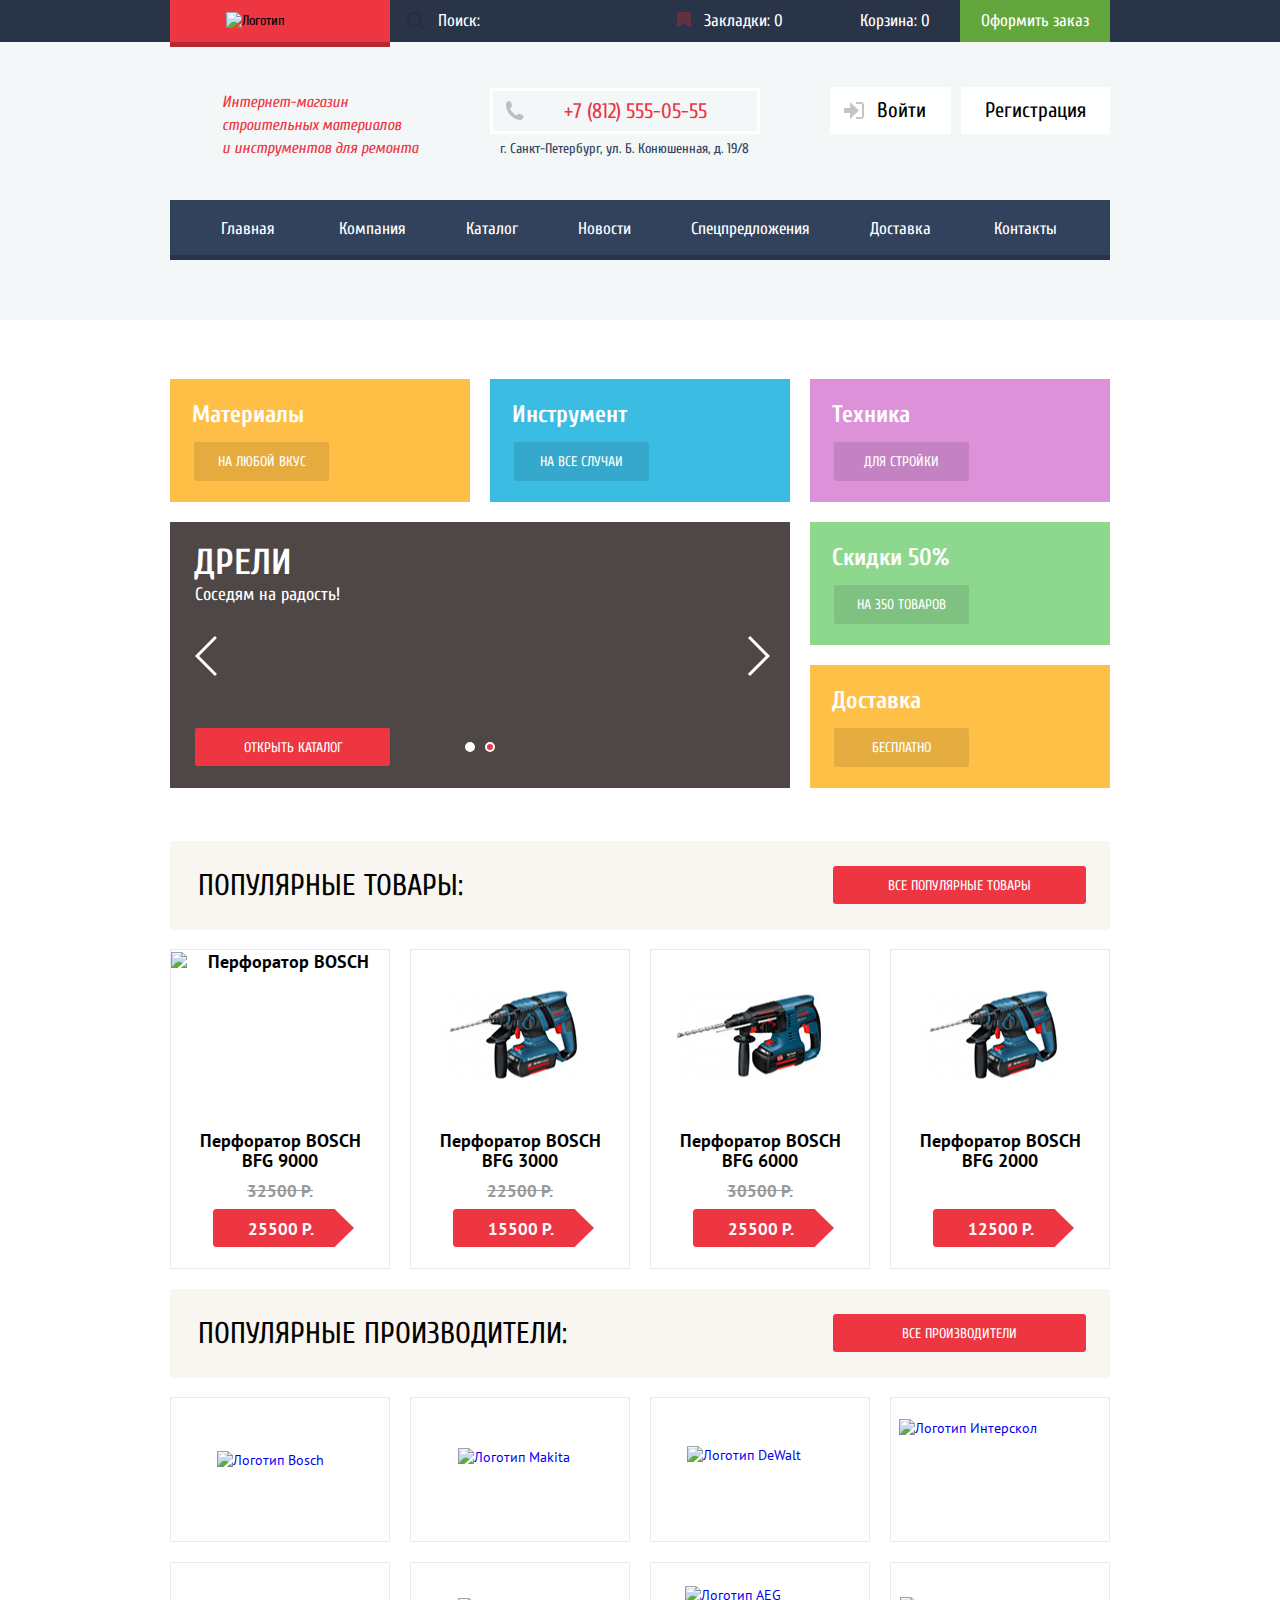
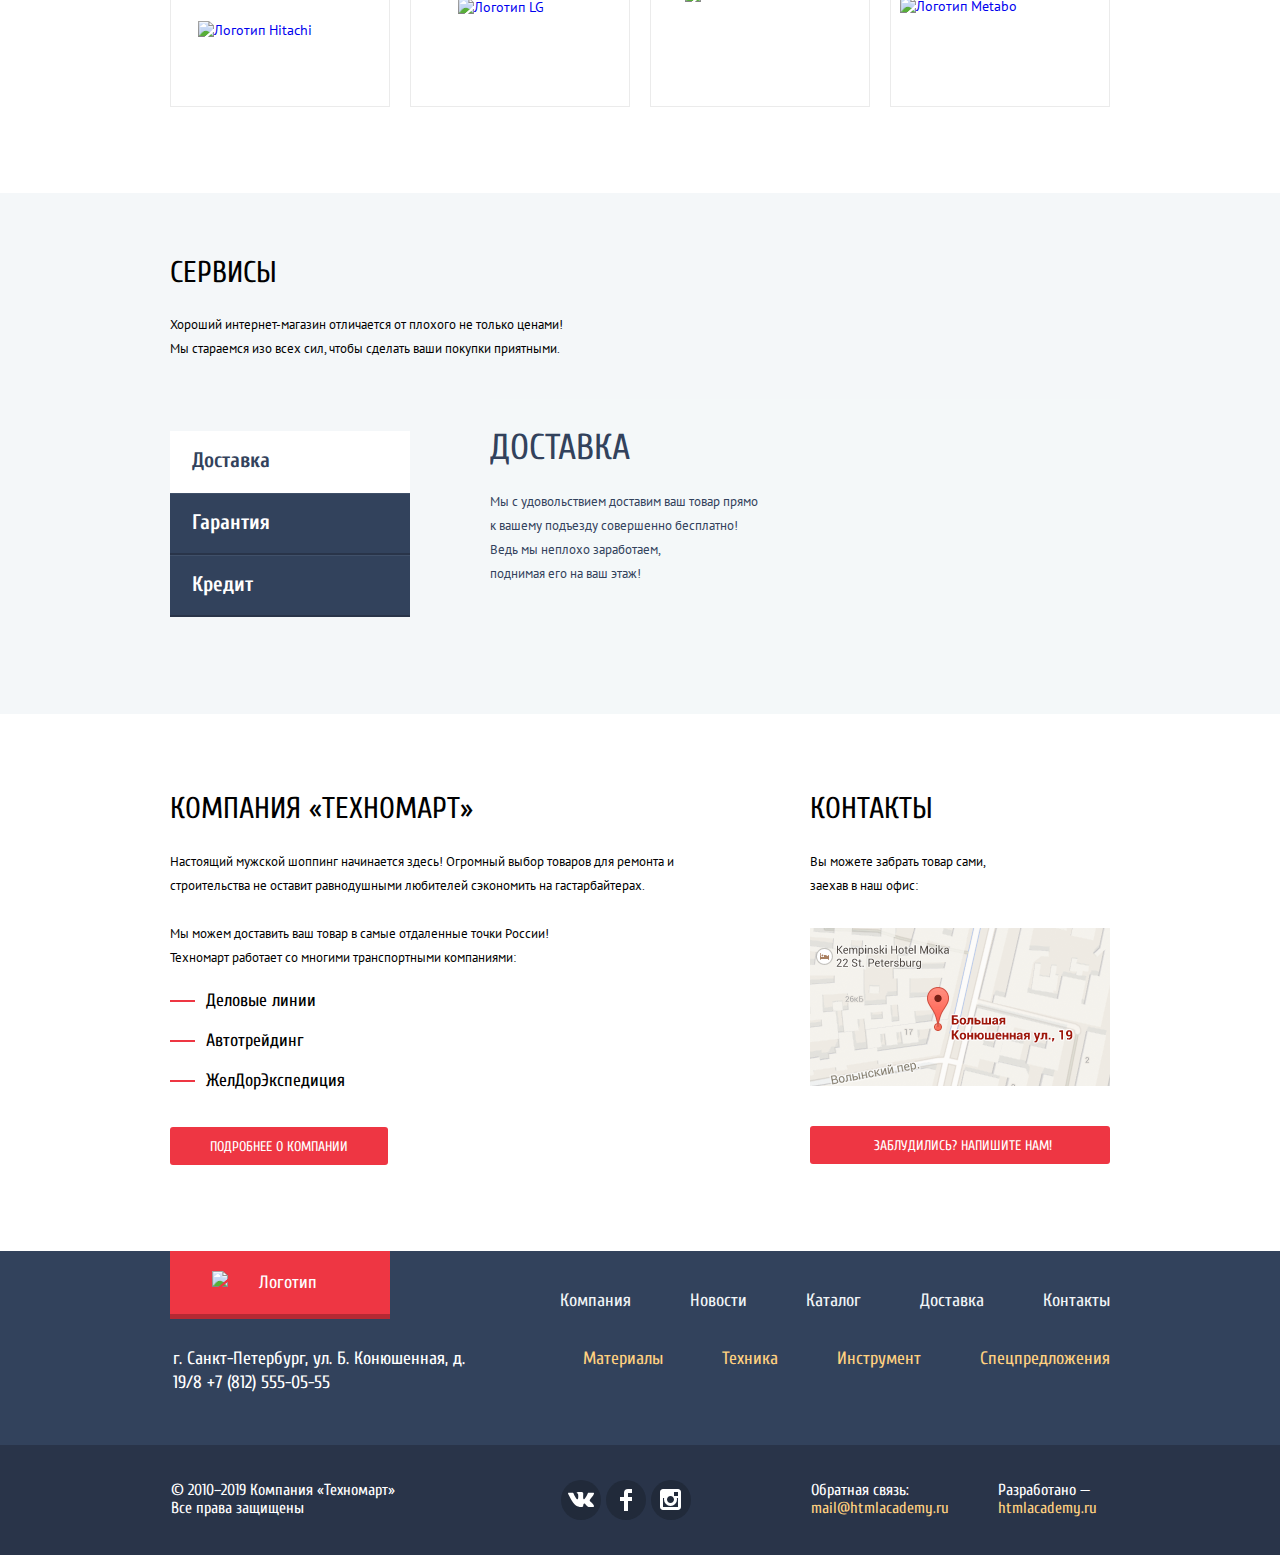
==== commit b64b1a4b: "Минификация" ====
--- a/index.html
+++ b/index.html
@@ -4,10 +4,10 @@
 <head>
   <meta charset="utf-8">
   <title>HTML Academy: Техномарт</title>
-  <link href="https://fonts.googleapis.com/css?family=Cuprum:400,400i,700%7CPT+Sans&display=swap&subset=cyrillic"
+  <link href="https://fonts.googleapis.com/css?family=Cuprum:400,400i,700%7CPT+Sans:400,700&display=swap&subset=cyrillic"
     rel="stylesheet">
-  <link href="css/normalize.css" rel="stylesheet">
-  <link href="css/style.css" rel="stylesheet">
+  <link href="css/normalize.min.css" rel="stylesheet">
+  <link href="css/style.min.css" rel="stylesheet">
 </head>
 
 <body>
@@ -60,7 +60,7 @@
       </nav>
     </div>
   </header>
-  <main>
+  <main class="main-content">
     <div class="promo container">
       <ul class="products-promo">
         <li class="products-promo-item">
@@ -123,8 +123,10 @@
       </ul>
     </div>
     <section class="popular-products container">
-      <h2>Популярные товары:</h2>
-      <a class="button popular-products-button accessible" href="#">Все популярные товары</a>
+      <header class="popular-products-header">
+        <h2>Популярные товары:</h2>
+        <a class="button popular-products-button accessible" href="#">Все популярные товары</a>
+      </header>
       <ul class="catalog-list">
         <li class="catalog-item">
           <div class="item-adding">
@@ -170,8 +172,10 @@
       </ul>
     </section>
     <section class="popular-manufacturers container">
-      <h2>Популярные производители</h2>
-      <a class="button popular-manufacturers-button accessible" href="#">Все производители</a>
+      <header class="popular-manufacturers-header">
+        <h2>Популярные производители:</h2>
+        <a class="button popular-manufacturers-button accessible" href="#">Все производители</a>
+      </header>
       <div class="popular-manufacturers-wrapper">
         <a class="popular-manufacturers-item accessible" href="#">
           <img class="manufacturer-1" src="./img/bosh-logo.png" width="126" height="37" alt="Логотип Bosch"></a>
@@ -248,7 +252,7 @@
       <section class="contacts">
         <h2>Контакты</h2>
         <p>Вы можете забрать товар сами, заехав в наш офис:</p>
-        <a class="accessible" href="map.html" class="map-link">
+        <a class="map-link accessible" href="map.html">
           <img src="img/map.png" width="300" height="158"
             alt="Офис компании по адресу ул. Большая Конюшенная, 19/8, Санкт-Петербург">
         </a>
@@ -347,7 +351,8 @@
     <img src="img/map-popup.png" width="940" height="446"
       alt="Офис компании по адресу ул. Большая Конюшенная, 19/8, Санкт-Петербург">
 
-    <button class="button modal-map-button accessible" type="button" aria-label="Закрыть карту"><span class="visually-hidden"></span>Закрыть</span></button>
+    <button aria-label="Закрыть карту" class="button modal-map-button accessible" type="button"><span
+      class="visually-hidden">Закрыть</span></button>
 
   </section>
   <div class="modal modal-cart">
@@ -361,7 +366,7 @@
     </div>
     <button class="modal-cart-close accessible" aria-label="Закрыть окно сообщения"><span class="visually-hidden">Закрыть</span></button>
   </div>
-  <script src="./js/script.js"></script>
+  <script src="js/script.min.js"></script>
 </body>
 
 </html>
--- a/css/style.min.css
+++ b/css/style.min.css
@@ -0,0 +1 @@
+body{margin:0;padding:0;font-family:Cuprum,Arial,sans-serif;font-family:"PT Sans",Arial,sans-serif;font-size:14px;line-height:18px;font-weight:400;color:#000;background-color:#fff}.main-catalog{font-family:"PT Sans",Arial,sans-serif;font-weight:400;font-size:13px;line-height:18px}a{text-decoration:none}.button{display:inline-block;font-size:14px;line-height:18px;text-align:center;color:#fff;vertical-align:middle;text-transform:uppercase;background-color:#ee3643;border:none}img{max-width:100%;height:auto}.container{width:940px;margin:0 auto;padding-left:10px;padding-right:10px}.visually-hidden:not(:focus):not(:active){position:absolute;width:1px;height:1px;margin:-1px;border:0;padding:0;white-space:nowrap;-webkit-clip-path:inset(100%);clip-path:inset(100%);clip:rect(0 0 0 0);overflow:hidden}.accessible:focus{-webkit-outline:2px auto rgba(0,150,255,1);-moz-outline:2px auto rgba(0,150,255,1);-ms-outline:2px auto rgba(0,150,255,1);-o-outline:2px auto rgba(0,150,255,1);outline:2px auto rgba(0,150,255,1)}.main-header{width:100%;margin-bottom:59px;font-family:Cuprum,Arial,sans-serif}.inner-page .main-header{margin-bottom:0}.header-top{margin:0;padding:0;min-height:42px;background-color:#293449}.header-top-wrapper{display:-webkit-box;display:-ms-flexbox;display:flex;position:relative}.header-logo{display:-webkit-box;display:-ms-flexbox;display:flex;width:220px;height:42px;-webkit-box-shadow:0 5px #b52933;box-shadow:0 5px #b52933;background-color:#ee3643}.header-logo img{width:109px;height:19px;margin:auto}.header-logo:active,.header-logo:hover{background-color:#ca2c37}.main-search{position:relative;-ms-flex-item-align:center;-ms-grid-row-align:center;align-self:center;width:270px}.main-search-button{position:absolute;top:12px;left:17px;width:17px;height:17px;border:none;outline:0;color:transparent;background-image:url(../img/icon-search.svg);background-repeat:no-repeat;background-position:0 0;background-color:transparent;background-size:contain;opacity:.3;cursor:pointer}.main-search-input{-webkit-box-sizing:border-box;box-sizing:border-box;width:100%;padding-left:48px;padding-top:12px;padding-bottom:12px;font-family:Cuprum,Arial,sans-serif;font-size:17px;line-height:18px;background-color:transparent;border:none}.main-search-input::-webkit-input-placeholder{color:#fff}.main-search-input:-ms-input-placeholder{color:#fff}.main-search-input::-ms-input-placeholder{color:#fff}.main-search-input::placeholder{color:#fff}.main-search-input:focus{color:#000;background-color:#fff}.main-search-button:hover,.main-search-input:hover+.main-search-button{opacity:1}.main-search-input:focus+.main-search-button{background-image:url(../img/icon-search-red.svg);background-repeat:no-repeat;background-position:0 0;background-size:contain;opacity:1}.session-menu{display:-webkit-box;display:-ms-flexbox;display:flex;-ms-flex-wrap:wrap;flex-wrap:wrap;-webkit-box-pack:end;-ms-flex-pack:end;justify-content:flex-end;-webkit-box-align:center;-ms-flex-align:center;align-items:center;width:450px;margin-left:auto}.order{display:block;width:110px;margin:0;padding-right:19px;padding-left:21px;padding-top:12px;padding-bottom:12px;font-family:Cuprum,Arial,sans-serif;font-size:17px;line-height:18px;color:#fff;background-color:#63a63e}.order:hover{background-color:#5fbb2d}.order:active{background-color:#518534}.bookmarks{display:block;position:relative;width:106px;padding-top:12px;padding-bottom:12px;padding-left:44px;font-family:Cuprum,Arial,sans-serif;font-size:17px;line-height:18px;color:#fff}.bookmarks::before{content:"";position:absolute;width:14px;height:16px;left:17px;top:12px;background-image:url(../img/icon-bookmark.svg);background-repeat:no-repeat;background-position:0 0;background-size:contain;opacity:.3}.shopping-bag{display:block;position:relative;width:100px;padding-top:12px;padding-bottom:12px;padding-left:50px;font-family:Cuprum,Arial,sans-serif;font-size:17px;line-height:18px;color:#fff}.shopping-bag::before{content:"";position:absolute;width:15px;height:15px;left:18px;top:12px;background-image:url(../img/icon-cart.svg);background-repeat:no-repeat;background-position:0 0;background-size:contain;opacity:.3}.bookmarks:hover,.header-top label:hover,.shopping-bag:hover{background-color:#212a3a}.bookmarks:hover::before,.shopping-bag:hover::before{opacity:1}.bookmarks:active,.shopping-bag:active{opacity:.6;background-color:#161d29}.item-added{background-color:#ee3643}.header-middle{width:100%;padding-bottom:65px;background-color:#f3f7f8}.header-middle-wrapper{display:-webkit-box;display:-ms-flexbox;display:flex;-webkit-box-pack:start;-ms-flex-pack:start;justify-content:flex-start;margin-bottom:39px}.main-headline{display:block;width:200px;margin-top:49px;margin-right:52px;margin-left:52px;margin-bottom:0;padding:0;font-size:16px;line-height:23px;font-style:italic;font-weight:400;text-align:left;color:#ee3643}.header-contacts{width:300px;padding:0;margin-top:46px;margin-right:16px;margin-bottom:0;margin-left:16px}.contacts-phone,.contacts-phone:active,.contacts-phone:hover{position:relative;display:inline-block;vertical-align:middle;margin:0;margin-bottom:3px;padding-top:10px;padding-bottom:9px;padding-left:71px;padding-right:50px;font-size:21px;line-height:21px;color:#ee3643;border:3px solid #fff}.contacts-phone::before{content:"";position:absolute;width:19px;height:19px;top:10px;left:12px;background-image:url(../img/icon-phone.svg);background-repeat:no-repeat;background-position:0 0;background-size:contain}.contacts-address{display:block;padding:0;padding-left:10px;margin:0;font-size:14px;line-height:24px;color:#32425c}.user-navigation{display:-webkit-box;display:-ms-flexbox;display:flex;-webkit-box-pack:end;-ms-flex-pack:end;justify-content:flex-end;width:300px;padding:0;padding-top:45px;margin:0;margin-left:4px;list-style:none}.login-link,.registration-link{padding:0;margin:0}.user-navigation a{display:inline-block;vertical-align:middle;padding:13px 24px;margin:0;font-size:21px;line-height:21px;color:#000;background-color:#fff}.login-link .login-link-icon{position:relative;width:50px;padding-left:47px;margin-right:10px}.login-link svg{position:absolute;width:20px;height:17px;top:15px;left:14px}.login-link-icon:hover path{fill:#32425c}.inner-page .user-navigation-wrapper{display:-webkit-box;display:-ms-flexbox;display:flex;-webkit-box-pack:start;-ms-flex-pack:start;justify-content:flex-start;-ms-flex-wrap:wrap;flex-wrap:wrap;width:300px;margin:0;padding:0}.inner-page .icon-user-profile{position:relative;display:inline-block;vertical-align:middle;width:193px;padding-top:13px;padding-bottom:11px;padding-left:46px;padding-right:5px;margin:0;font-size:21px;line-height:21px;color:#000;background-color:#fff}.icon-user-profile svg{position:absolute;width:20px;height:18px;top:13px;left:13px}.login-link-icon:hover path{fill:#32425c}.inner-page .logout-link-icon{width:20px;height:17px;padding-top:14px;padding-right:10px;padding-bottom:14px;padding-left:24px}.icon-user-profile:hover path,.logout-link-icon:hover path{fill:#32425c;background-color:#fff}.icon-user-profile:active path,.logout-link-icon:active path{fill:#c5c5c5;background-color:#fff}.inner-page .icon-user-profile:hover{color:#000;background-color:#fff}.inner-page .icon-user-profile:active{color:rgba(0,0,0,.3)}.user-options{display:block;margin:0;margin-left:22px;padding:0}.user-account-link,.user-orders-link{display:inline-block;vertical-align:middle;text-align:center;list-style:none;padding:0;margin:0;margin-top:4px}.user-account-link{position:relative;margin-left:29px}.user-account-link::before{content:"";position:absolute;left:-18px;top:7px;background-color:#32425c;width:4px;height:4px;border-radius:50%}.user-account-link a,.user-orders-link a{padding:0;margin:0;font-size:16px;line-height:18px;text-decoration:underline;color:#32425c;background-color:#f1f5f7}.user-account-link a:hover,.user-orders-link a:hover{color:#ee3643}.user-account-link a:active,.user-orders-link a:active{color:#32425c;opacity:.3}.user-navigation a:hover{color:#ee3643}.user-profile-link a:hover{color:#000}.user-profile-link a:hover::before{opacity:1}.site-navigation{display:-webkit-box;display:-ms-flexbox;display:flex;-ms-flex-wrap:wrap;flex-wrap:wrap;-webkit-box-pack:start;-ms-flex-pack:start;justify-content:flex-start;width:940px;margin:0;padding:0;list-style:none;color:#fff;background-color:#32425c;-webkit-box-shadow:0 5px #293449;box-shadow:0 5px #293449}.site-navigation li{min-width:45px;margin:0;padding:0}.site-navigation li:first-child{margin-left:21px;margin-right:4px}.site-navigation li:last-child{margin-right:21px;margin-left:3px}.site-navigation .current-page,.site-navigation a{display:block;margin:0;padding-top:20px;padding-right:30px;padding-left:30px;padding-bottom:18px;font-size:17px;line-height:17px;color:#fff}.site-navigation a:hover{background-color:#293449}.site-navigation a:active{opacity:.5;background-color:#1d2739}.main-content{margin-bottom:86px}.promo{display:-webkit-box;display:-ms-flexbox;display:flex;-webkit-box-pack:start;-ms-flex-pack:start;justify-content:flex-start;-ms-flex-wrap:wrap;flex-wrap:wrap;margin-bottom:53px;font-family:Cuprum,Arial,sans-serif;font-size:18px;line-height:24px;color:#fff}.other-promo,.products-promo{display:-webkit-box;display:-ms-flexbox;display:flex;-webkit-box-pack:start;-ms-flex-pack:start;justify-content:flex-start;list-style:none;padding:0;margin:0}.other-promo h3,.products-promo h3{padding:0;padding-left:22px;padding-top:21px;margin:0;margin-bottom:12px;font-size:24px;line-height:30px}.promo-button{width:135px;padding-top:11px;padding-bottom:10px;margin-left:24px;border-radius:2px;background-color:rgba(0,0,0,.1);cursor:pointer}.promo-button:hover{background-color:rgba(0,0,0,.2)}.promo-button:active{background-color:rgba(0,0,0,.3)}.other-promo-item .flag,.products-promo-item .flag{position:absolute;top:0;right:0;width:60px;height:60px;text-indent:-1000px;overflow:hidden;z-index:1}.other-promo-item .flag-new,.products-promo-item .flag-new{background-image:url(../img/new-flag.png);background-repeat:no-repeat;background-position:0 0}.products-promo{width:940px}.other-promo-item,.products-promo-item{position:relative;width:300px;height:123px;margin-right:20px;margin-bottom:20px}.products-promo-item:first-child{background-color:#ffbf47;background-image:url(../img/icon-1.svg);background-repeat:no-repeat;background-position:213px 31px;background-size:44px 65px}.products-promo-item:nth-child(2){background-color:#3bbce3;background-image:url(../img/icon-2.svg);background-repeat:no-repeat;background-position:197px 33px;background-size:75px 61px}.products-promo-item:nth-child(3){background-color:#dc91d8;margin-right:0;background-image:url(../img/icon-3.svg);background-repeat:no-repeat;background-position:191px 31px;background-size:78px 62px}.slider-promo{width:620px;height:266px;margin-right:20px;position:relative}.slider-container{width:620px;height:266px;position:relative;overflow:hidden}.slides{width:620px;height:266px;background-color:#4e4745}.slides h3{display:inline-block;vertical-align:top;font-size:36px;line-height:36px;text-transform:uppercase;padding:0;margin-right:0;margin-top:23px;margin-left:24px;margin-bottom:2px}.slides p{padding:0;margin:0;margin-left:25px}.slider-promo .button-slider{position:absolute;z-index:2;top:206px;left:25px;padding-top:11px;padding-bottom:9px;padding-left:49px;padding-right:47px;border-radius:2px}.slider-promo .button-slider:hover{background-color:#ca2c37}.slider-promo .button-slider:active{background-color:#ba2732}.slide-1{display:none;background-image:url(../img/bg-promo-slider-1.jpg);background-position:0 0;background-repeat:no-repeat}.slide-2{display:none;background-image:url(../img/bg-promo-slider-2.jpg);background-position:0 0;background-repeat:no-repeat}.slide-active{display:block}.slider-promo-input{display:none}.slider-promo .control-dots{z-index:2;left:50%;margin-left:-15px;bottom:30px;position:absolute}.dot{display:inline-block;vertical-align:middle;padding:0;width:10px;height:10px;background-color:#fff;border:2px solid #fff;border-radius:50%}.dot:focus{outline:0;-webkit-box-shadow:0 0 2px 4px #4d90fe;box-shadow:0 0 4px 2px #4d90fe;border-radius:50%}.dot-active{background-color:#ee3643}.dot-right{margin-left:5px}.slider-promo-buttons .arrow-left,.slider-promo-buttons .arrow-right{z-index:2;position:absolute;top:114px;padding:0;border:none;background-color:transparent;width:22px;height:40px}.arrow-right{right:20px}.arrow-left{left:25px}.other-promo{-webkit-box-orient:vertical;-webkit-box-direction:normal;-ms-flex-direction:column;flex-direction:column;width:300px}.other-promo-item:first-child{background-color:#8ed78f;margin-right:0;background-image:url(../img/icon-4.svg);background-repeat:no-repeat;background-position:196px 26px;background-size:59px 72px}.other-promo-item:last-child{background-color:#ffc047;margin-right:0;margin-bottom:0;background-image:url(../img/icon-5.svg);background-repeat:no-repeat;background-position:191px 32px;background-size:78px 63px}.popular-manufacturers,.popular-products{position:relative;margin-bottom:2px}.popular-manufacturers-header,.popular-products-header{display:-webkit-box;display:-ms-flexbox;display:flex;-webkit-box-align:center;align-items:center;-ms-flex-align:center;-webkit-box-pack:justify;-ms-flex-pack:justify;justify-content:space-between;margin-bottom:19px;padding-top:5px;padding-right:24px;padding-bottom:4px;padding-left:28px;background-color:#f9f5f0}.popular-manufacturers h2,.popular-products h2{font-family:Cuprum,Arial,sans-serif;font-size:30px;font-weight:400;line-height:30px;text-transform:uppercase}.popular-manufacturers-button,.popular-products-button{width:253px;padding-top:11px;padding-bottom:9px;border-radius:3px;margin-top:-1px;font-family:Cuprum,Arial,sans-serif;font-size:14px;font-weight:400}.popular-manufacturers-button:hover,.popular-products-button:hover{background-color:#ca2c37}.popular-manufacturers-button:active,.popular-products-button:active{background-color:#ba2732}.popular-manufacturers{margin-bottom:66px}.popular-manufacturers-wrapper{display:-webkit-box;display:-ms-flexbox;display:flex;-ms-flex-wrap:wrap;flex-wrap:wrap;margin-left:-20px;-webkit-box-pack:start;-ms-flex-pack:start;justify-content:flex-start}.popular-manufacturers-item{display:-webkit-box;display:-ms-flexbox;display:flex;margin-left:20px;margin-bottom:20px;-webkit-box-align:center;-ms-flex-align:center;align-items:center;-webkit-box-pack:center;-ms-flex-pack:center;justify-content:center;width:218px;height:143px;border:1px solid #ebebeb}.popular-manufacturers-item:hover{-webkit-box-shadow:0 10px 25px rgba(41,52,73,.5);box-shadow:0 10px 25px rgba(41,52,73,.5)}.popular-manufacturers-item:active{opacity:.3;-webkit-box-shadow:0 4px 10px rgba(41,52,73,.5);box-shadow:0 4px 10px rgba(41,52,73,.5)}.manufacturer-1{margin-top:0}.manufacturer-2{margin-top:-3px;margin-left:-1px}.manufacturer-3{margin-top:-3px}.manufacturer-4{margin-top:-13px;margin-left:-2px}.manufacturer-5{margin-top:4px;margin-left:4px}.manufacturer-6{margin-top:0;margin-left:-4px}.manufacturer-7{margin-top:0}.manufacturer-8{margin-top:-6px;margin-left:4px}.services{background-color:#f4f7f9;margin-bottom:80px}.services-wrapper{width:950px;margin:0 auto;padding-left:10px}.services h2{font-family:Cuprum,Arial,sans-serif;font-size:30px;line-height:30px;font-weight:400;padding-left:0;padding-top:65px;padding-bottom:25px;padding-right:0;margin:0;text-transform:uppercase}.services-brief{margin:0;margin-bottom:38px;padding:0;padding-right:540px;font-family:"PT Sans",Arial,sans-serif;font-size:13px;line-height:24px}.services-columns{display:-webkit-box;display:-ms-flexbox;display:flex;-webkit-box-pack:justify;-ms-flex-pack:justify;justify-content:space-between}.services-list{position:relative;width:240px;list-style:none;padding:0;padding-top:32px;margin:0}.services-list::after{content:"";position:absolute;top:0;right:0;width:10px;height:279px;background-image:url(../img/shadow.png);background-repeat:no-repeat;background-position:0 0}.services-item{display:inline-block;vertical-align:top;text-align:left;width:240px;-webkit-box-shadow:inset 0 1px #405069,inset 0 -2px #293449;box-shadow:inset 0 1px #405069,inset 0 -2px #293449;color:#fff;background-color:#32425c;padding-left:22px;padding-top:14px;padding-bottom:18px;border:none;font-family:Cuprum,Arial,sans-serif;font-size:21px;line-height:30px;font-weight:700}.services-item:hover{background-color:#293449;-webkit-box-shadow:none;box-shadow:none}.services-item.active,.services-item:active{color:#32425c;background-color:#fff;-webkit-box-shadow:none;box-shadow:none}.services-slider{position:relative;width:630px}.services-slides{position:relative;width:630px;height:315px;overflow:hidden}.services-slide{display:none;width:630px;height:315px;background-color:#f4f8f9}.services-slide h3{font-family:Cuprum,Arial,sans-serif;font-size:36px;line-height:36px;margin:0;margin-bottom:24px;padding:0;padding-top:31px;font-weight:400;color:#32425c;text-transform:uppercase}.services-description{margin:0;padding:0;color:#32425c;font-size:13px;line-height:24px;font-family:"PT Sans",Arial,sans-serif;white-space:pre-line}.services-slide-1 .services-description{padding-right:327px;padding-bottom:130px}.services-slide-1{background-image:url(../img/bg-services-slider-1.png);background-repeat:no-repeat;background-position:151px 55px}.services-slide-2 .services-description{padding-right:220px;padding-bottom:110px}.services-slide-2{background-image:url(../img/bg-services-slider-2.png);background-repeat:no-repeat;background-position:238px 35px}.services-slide-3 .services-description{padding-right:340px;padding-bottom:27px}.services-slide-3{background-image:url(../img/bg-services-slider-3.png);background-repeat:no-repeat;background-position:165px 32px}.services-slide-active{display:block}.button-credit{padding-top:11px;padding-bottom:9px;padding-left:44px;padding-right:45px;border-radius:2px;margin-bottom:112px}.button-credit:hover{background-color:#ca2c37}.button-credit:active{background-color:#ba2732}.index-columns{display:-webkit-box;display:-ms-flexbox;display:flex;-webkit-box-pack:justify;-ms-flex-pack:justify;justify-content:space-between;color:#000;background-color:#fff}.about-us{width:550px;padding:0;margin:0}.contacts{margin:0;padding:0;width:300px}.about-us h2,.contacts h2{display:block;padding:0;margin:0;margin-bottom:26px;font-family:Cuprum,Arial,sans-serif;font-size:30px;font-weight:400;line-height:30px;text-transform:uppercase}.about-us p,.contacts p{padding:0;margin:0;margin-bottom:24px;font-family:"PT Sans",Arial,sans-serif;font-weight:400;font-size:13px;line-height:24px}.about-us p:last-of-type{width:390px;margin-bottom:21px}.contacts p{width:185px;margin-bottom:30px}.delivery-companies{padding:0;padding-left:36px;margin:0;margin-bottom:36px;list-style:none;font-family:Cuprum,Arial,sans-serif;font-size:18px;line-height:20px}.delivery-companies li{position:relative;margin-bottom:20px}.delivery-companies li::before{content:"";position:absolute;top:9px;left:-36px;width:25px;height:2px;background-color:#ee3643}.delivery-companies li:last-child{margin-bottom:0}.button-about-us,.button-feedback{padding-top:11px;padding-bottom:9px;border-radius:3px;font-family:Cuprum,Arial,sans-serif;font-weight:400;font-size:14px;line-height:18px}.button-about-us:hover,.button-feedback:hover{background-color:#ca2c37}.button-about-us:active,.button-feedback:active{background-color:#ba2732}.button-about-us{padding-left:40px;padding-right:40px}.button-feedback{width:295px;padding-left:5px}.map-link{display:block;margin-bottom:36px}.contacts .map{width:300px;height:158px;margin:0;padding:0}.breadcrumbs{display:-webkit-box;display:-ms-flexbox;display:flex;-webkit-box-pack:start;-ms-flex-pack:start;justify-content:flex-start;-ms-flex-wrap:wrap;flex-wrap:wrap;padding:0;margin-top:21px;margin-bottom:20px;list-style:none}.breadcrumbs li{position:relative;margin-right:42px;margin-left:0}.breadcrumbs li:last-child{margin-right:0}.breadcrumbs li::before{position:absolute;content:"";width:8px;height:12px;top:2px;left:-24px;background-color:#fff;background-image:url(../img/icon-right-small.svg);background-position:0 0}.breadcrumbs li:first-child::before{display:none}.breadcrumbs a,.breadcrumbs a:active,.breadcrumbs a:hover{font-size:13px;line-height:18px;text-transform:uppercase;color:#000}.icon-home a{position:relative;padding-left:12px}.icon-home a::before{position:absolute;content:"";top:1px;left:-2px;width:17px;height:17px;background-color:#fff;background-image:url(../img/icon-home.svg);background-position:0 0;background-repeat:no-repeat}.catalog-columns{display:-webkit-box;display:-ms-flexbox;display:flex;-webkit-box-pack:justify;-ms-flex-pack:justify;justify-content:space-between}.catalog{width:700px}.main-catalog-heading{display:block;margin:0;margin-bottom:20px;padding:0;padding-top:30px;padding-bottom:30px;padding-left:28px;font-family:Cuprum,Arial,sans-serif;font-weight:400;font-size:30px;line-height:30px;text-transform:uppercase;background-color:#f2f6f8}.filters{width:220px}.filters h2{margin:0;margin-bottom:11px;padding:0;padding-top:9px;padding-bottom:11px;padding-left:18px;font-size:13px;line-height:18px;text-transform:uppercase;background-color:#f7f3ec}.filter fieldset{display:block;margin:0;margin-bottom:18px;padding:0;padding-bottom:24px;border:none;border-bottom:1px solid #e5e5e5}.filter fieldset:nth-child(3){border-bottom:0}.filter fieldset:nth-child(2){padding-bottom:0;margin-bottom:20px}.filter legend{margin:0;margin-bottom:13px;padding:0;font-size:17px;line-height:30px;font-weight:700;text-transform:uppercase}.filter-list{margin:0;padding:0;list-style:none;font-size:15px;line-height:20px;text-transform:uppercase}.filter-option{margin:0;padding:0;padding-bottom:20px;padding-left:18px}.filter-input{opacity:0}.filter-input+label{position:relative}.filter-input-checkbox+label::before{content:"";position:absolute;top:0;left:-35px;width:19px;height:19px;border:2px solid #c5c5c5;border-radius:2px}.filter-input-checkbox:checked+label::after{content:"";position:absolute;top:2px;left:-30px;width:17px;height:7px;border-left:4px solid #c5c5c5;border-bottom:4px solid #c5c5c5;-webkit-transform:rotate(-44.33deg);-ms-transform:rotate(-44.33deg);transform:rotate(-44.33deg)}.filter-input-checkbox:focus+label::before{-webkit-box-shadow:0 0 4px 2px #4d90fe;box-shadow:0 0 4px 2px #4d90fe}.filter-input-radio+label::before{content:"";position:absolute;top:0;left:-35px;border:4px solid #c5c5c5;border-radius:50%;width:17px;height:17px}.filter-input-radio:checked+label::after{content:"";position:absolute;top:4px;left:-31px;background-color:#c5c5c5;border:4px solid #fff;border-radius:50%;width:9px;height:9px}.filter-input-checkbox:hover+label::after,.filter-input-checkbox:hover+label::before,.filter-input-radio:hover+label::before{border-color:#b5b5b5}.filter-input-radio:hover+label::after{background-color:#b5b5b5}.filter-input-radio:focus+label::before{-webkit-box-shadow:0 0 4px 2px #4d90fe;box-shadow:0 0 4px 2px #4d90fe;border-radius:50%}.filter-price-slider{-webkit-box-sizing:border-box;box-sizing:border-box;width:220px;height:80px;margin-bottom:9px;background-color:#f7f3ec;border:1px solid #f7f3ec;border-radius:3px}.slider-scale{margin:38px 20px;width:180px;height:2px;background-color:#d7dcde}.slider-scale-fill{position:relative;width:152px;height:2px;background-color:#00ca74;cursor:pointer}.lever-left,.lever-right{position:absolute;display:block;width:4px;height:4px;top:-8px;left:0;background-color:#ababab;border:8px solid #fff;border-radius:50%;-webkit-box-shadow:0 2px 1px #e0ddd8;box-shadow:0 2px 1px #e0ddd8}.lever-right{left:140px}.lever-left:focus,.lever-right:focus{outline:0;-webkit-box-shadow:0 0 2px 4px #4d90fe;box-shadow:0 0 4px 2px #4d90fe;border-radius:50%}.slider-value{display:-webkit-box;display:-ms-flexbox;display:flex;-webkit-box-pack:justify;-ms-flex-pack:justify;justify-content:space-between;width:220px;list-style:none;margin:0;padding:0}.slider-value p{font-size:16px;line-height:18px;margin-top:10px;margin-bottom:10px}.slider-value input::-webkit-input-placeholder{font:inherit;font-size:17px;line-height:18px;color:#000}.slider-value input:-ms-input-placeholder{font:inherit;font-size:17px;line-height:18px;color:#000}.slider-value input::-ms-input-placeholder{font:inherit;font-size:17px;line-height:18px;color:#000}.slider-value input::placeholder{font:inherit;font-size:17px;line-height:18px;color:#000}.slider-max-value,.slider-min-value{display:inline-block;text-align:center;vertical-align:middle;margin:0;padding:0;padding-top:10px;padding-bottom:10px;width:95px;height:18px;background-color:#f7f3ec;border-radius:3px;border:none}.slider-min-value{padding-left:4px}.filter-input:disabled+label{color:#000;opacity:.5}.filter-button{margin-top:18px;padding-top:9px;padding-bottom:9px;padding-left:37px;padding-right:38px;font-size:13px;line-height:18px;color:#000;background-color:#fff;border:1px solid #e5e5e5;border-radius:2px}.sorting{position:relative;display:-webkit-box;display:-ms-flexbox;display:flex;-ms-flex-wrap:wrap;flex-wrap:wrap;-webkit-box-pack:justify;-ms-flex-pack:justify;justify-content:space-between;width:700px;margin-bottom:18px;background-color:#f7f3ec}.sorting h3{margin:0;padding-left:19px;padding-top:9px;font-size:13px;line-height:18px;text-transform:uppercase;width:84px}.sorting-list{display:-webkit-box;display:-ms-flexbox;display:flex;width:460px;margin:0;padding:0;list-style:none}.sorting-item{min-width:52px;margin:0;padding:0;padding-top:9px;padding-bottom:10px}.sorting-list a{display:inline-block;vertical-align:middle;font-size:13px;line-height:18px;color:#000;opacity:.3;border-bottom:1px dotted #ee3643;text-transform:uppercase}.sorting-list .sorting-item-down,.sorting-list .sorting-item-up{border:none}.sorting-item:first-child{padding-right:70px}.sorting-item:nth-child(2){padding-right:66px}.sorting-list a:hover{color:#000;opacity:1;border-bottom:1px solid #ee3643}.sorting-list .sorting-item-down:hover,.sorting-list .sorting-item-up:hover{border:none}.sorting-item-active a{opacity:1;border-bottom:none;color:#ee3643;cursor:default}.sorting-item-active path{fill:#ee3643}.catalog-list{display:-webkit-box;display:-ms-flexbox;display:flex;-ms-flex-wrap:wrap;flex-wrap:wrap;-webkit-box-pack:start;-ms-flex-pack:start;justify-content:flex-start;margin:0;padding:0;list-style:none;font-size:0}.sorting-item-down,.sorting-item-up{position:absolute;display:block;padding:0;width:11px;height:10px;border:none}.sorting-item-up{top:10px;right:49px}.sorting-item-down{top:10px;right:17px}.sorting-item-down:hover path,.sorting-item-up:hover path{fill:#000;border:none}.sorting-item-down:active path,.sorting-item-up:active path{fill:#ee3643;border:none}.catalog-item{position:relative;display:-webkit-box;display:-ms-flexbox;display:flex;-webkit-box-orient:vertical;-webkit-box-direction:normal;-ms-flex-direction:column;flex-direction:column;width:218px;margin-right:20px;margin-bottom:18px;padding-top:2px;line-height:20px;font-family:"PT Sans",Arial,sans-serif;font-size:18px;font-weight:700;text-align:center;border:1px solid #eaeaea}.catalog-item:nth-child(3n){margin-right:0}.popular-products .catalog-item:nth-child(3n){margin-right:20px}.popular-products .catalog-item:nth-child(4n){margin-right:0}.catalog-item .flag{position:absolute;top:-1px;right:-1px;width:60px;height:60px;text-indent:-1000px;overflow:hidden;z-index:2}.catalog-item .flag-new{background-image:url(../img/new-flag.png);background-repeat:no-repeat;background-position:0 0}.item-adding{display:none;position:absolute;top:0;left:0;width:218px;height:88px;padding:42px 0;background-color:#fff;z-index:1}.catalog-item:hover .item-adding{display:block}.item-adding .to-bookmarks,.item-adding .to-cart{display:block;width:129px;margin:0 auto;margin-bottom:7px;padding:8px 0;background-color:#63a63e;border:3px solid #63a63e;border-bottom-color:#367315;border-radius:3px;color:#fff;font-size:14px;font-weight:400;font-family:Cuprum,Arial,sans-serif;line-height:18px;text-decoration:none;text-transform:uppercase}.to-cart{position:relative}.to-cart:hover{background-color:#5fbb2d;border-color:#5fbb2d;border-bottom-color:#367315}.to-cart:active{background-color:#518534;border-color:#518534}.to-cart::before{content:"";position:absolute;width:15px;height:15px;top:9px;left:11px;background-image:url(../img/icon-cart.svg);background-repeat:no-repeat;background-position:0 0;opacity:.3}.to-cart:active::before,.to-cart:hover::before{opacity:1}.item-adding .to-bookmarks{color:#32425c;background-color:#fff;border-color:#63a63e}.to-bookmarks:hover{border-color:#32425c}.to-bookmarks:active{opacity:.3}.catalog-item-image{width:218px;height:168px}.catalog-item-title{min-height:40px;padding:0 25px;margin-top:11px;margin-bottom:11px;font-family:"PT Sans",Arial,sans-serif;font-size:18px;font-weight:700;line-height:20px;color:#000}.old-price{min-height:20px;margin-top:0;margin-bottom:7px;color:#999;text-decoration:line-through;text-transform:uppercase;font-size:17px;line-height:18px;font-weight:700}.current-price{position:relative;width:80px;margin-top:auto;margin-right:39px;margin-bottom:18px;margin-left:42px;padding-top:11px;padding-right:33px;padding-left:28px;padding-bottom:12px;color:#fff;background-image:url("data:image/svg+xml,%3Csvg xmlns='http://www.w3.org/2000/svg' width='141' height='38' viewBox='0 0 141 38'%3E%3Cpath fill='%23EE3643' d='M121.632 0H3C1.35 0 0 1.35 0 3v32c0 1.65 1.35 3 3 3h118.632L141 19 121.632 0z'/%3E%3C/svg%3E");background-repeat:no-repeat;text-transform:uppercase;font-size:17px;line-height:18px;font-weight:700}.catalog-item:hover{border-color:transparent;-webkit-box-shadow:0 10px 25px rgba(41,52,73,.5);box-shadow:0 10px 25px rgba(41,52,73,.5)}.pagination{padding:0;padding-top:27px;list-style:none;margin-bottom:70px}.pagination-item{display:inline-block;vertical-align:middle;margin-right:5px}.pagination a{padding-top:9px;padding-right:16px;padding-bottom:10px;padding-left:15px;font-size:13px;line-height:18px;text-transform:uppercase;color:#000;border:1px solid #e5e5e5;border-radius:2px}.pagination-item-next a{padding-left:30px;padding-right:30px}.pagination a:hover{border:1px solid #bdc6ca}.pagination a:active{border:1px solid #ee3643}.pagination-item-current a{color:#fff;background-color:#ee3643;border:1px solid #ee3643}.catalog-description{background-color:#f2f6f8;padding-bottom:67px}.catalog-description h2{margin:0;padding:0;padding-top:65px;margin-bottom:26px;font-size:30px;line-height:30px;font-family:Cuprum,Arial,sans-serif;font-weight:400;text-transform:uppercase}.catalog-description p{font-size:13px;line-height:24px;margin:0}.main-footer{display:-webkit-box;display:-ms-flexbox;display:flex;-webkit-box-orient:vertical;-webkit-box-direction:normal;-ms-flex-direction:column;flex-direction:column;margin:0;padding:0;color:#fff;background-color:#32425c;font-family:Cuprum,Arial,sans-serif}.inner-page .main-footer{margin-top:0}.footer-middle,.footer-top{width:940px;margin:0;padding:0;font-size:18px;line-height:24px}.footer-top{display:-webkit-box;display:-ms-flexbox;display:flex}.footer-logo{display:-webkit-box;display:-ms-flexbox;display:flex;width:220px;height:63px;text-align:center;-webkit-box-shadow:0 5px #b52933;box-shadow:0 5px #b52933;background-color:#ee3643}.footer-logo img{width:137px;height:23px;margin-top:20px;margin-bottom:19px;margin-left:auto;margin-right:auto}.footer-navigation-list{display:-webkit-box;display:-ms-flexbox;display:flex;-webkit-box-pack:end;-ms-flex-pack:end;justify-content:flex-end;-ms-flex-wrap:wrap;flex-wrap:wrap;width:720px;margin:0;padding:0;margin-left:420px}.footer-navigation-list li{padding:0;margin:0}.catalog-menu,.footer-navigation-list{margin:0;padding:0;list-style:none}.footer-navigation-list a{display:block;margin:0;padding:0;padding-top:38px;padding-left:59px;color:#f1f5f7}.footer-middle{display:-webkit-box;display:-ms-flexbox;display:flex;-webkit-box-pack:justify;-ms-flex-pack:justify;justify-content:space-between;margin-bottom:50px}.footer-contacts{margin:0;padding:0;padding-top:33px;padding-left:3px;width:325px;font-size:18px;line-height:24px;font-style:normal}.catalog-menu{display:-webkit-box;display:-ms-flexbox;display:flex;-webkit-box-pack:end;-ms-flex-pack:end;justify-content:flex-end;width:550px;margin-top:33px}.catalog-menu a{display:block;min-width:55px;margin:0;padding:0;padding-left:59px;color:#ffd180}.catalog-menu a:hover,.footer-navigation-list a:hover{text-decoration:underline}.catalog-menu a:active,.footer-navigation-list a:active{opacity:.5}.footer-bottom{width:100%;background-color:#293449;font-size:16px;line-height:18px}.footer-bottom-wrapper{display:-webkit-box;display:-ms-flexbox;display:flex;width:940px;margin:0 auto}.footer-copyright{width:240px;margin:0;margin-right:150px;padding-top:36px;padding-right:1px;padding-bottom:0;padding-left:1px}.footer-social{display:-webkit-box;display:-ms-flexbox;display:flex;-webkit-box-pack:justify;-ms-flex-pack:justify;justify-content:space-between;-ms-flex-wrap:wrap;flex-wrap:wrap;width:130px;margin:0;margin-right:120px;padding:35px 0;list-style:none}.footer-social .social-button{display:-webkit-box;display:-ms-flexbox;display:flex;width:40px;height:40px;border-radius:50%;text-align:center;color:#fff;background-color:#212a3a}.social-button svg{margin:auto}.footer-social a:active,.footer-social a:hover{background-color:#ee3643}.footer-social a:focus{outline:0;-webkit-box-shadow:0 0 2px 4px #4d90fe;box-shadow:0 0 4px 2px #4d90fe;border-radius:50%}.footer-feedback{width:140px;margin:0;padding-top:36px}.studio{width:112px;margin:0;margin-left:20px;padding-top:36px;padding-left:28px}.footer-feedback a,.studio span{color:#ffd180}.footer-feedback a:hover,.studio span:hover{text-decoration:underline}.footer-feedback a:active,.studio span:active{color:#ee3643;text-decoration:none}.modal{display:none;position:fixed;left:50%;top:50%}.modal-map{margin-left:-470px;margin-top:-220px;z-index:2;width:940px;height:446px;padding:0;background-color:#fff;-webkit-box-shadow:0 0 16px 8px rgba(47,42,43,.5);box-shadow:0 0 16px 8px rgba(47,42,43,.5)}.map-show{display:block}.modal-map iframe{position:relative;z-index:2;border:none}.modal-map img{position:absolute;top:0;left:0}.modal-cart-close,.modal-feedback-close,.modal-map-button{position:absolute;width:21px;height:21px;top:9px;left:910px;border:none;outline:0;color:transparent;background-image:url(../img/icon-close.svg);background-repeat:no-repeat;background-size:contain;background-position:0 0;background-color:transparent;cursor:pointer}.modal-map-button{top:9px;left:910px;z-index:3}.modal-cart-close{left:590px}@-webkit-keyframes drop{0%{-webkit-transform:translate(-2000px,-2000px);transform:translate(-2000px,-2000px)}70%{-webkit-transform:translate(30px,30px);transform:translate(30px,30px);-webkit-transform:skewX(-5deg);transform:skewX(-5deg);-webkit-transform:rotate(-15deg);transform:rotate(-15deg)}90%{-webkit-transform:translateX(-10px);transform:translateX(-10px);-webkit-transform:skewX(0);transform:skewX(0)}100%{-webkit-transform:translateX(0);transform:translateX(0)}}@keyframes drop{0%{-webkit-transform:translate(-2000px,-2000px);transform:translate(-2000px,-2000px)}70%{-webkit-transform:translate(30px,30px);transform:translate(30px,30px);-webkit-transform:skewX(-5deg);transform:skewX(-5deg);-webkit-transform:rotate(-15deg);transform:rotate(-15deg)}90%{-webkit-transform:translateX(-10px);transform:translateX(-10px);-webkit-transform:skewX(0);transform:skewX(0)}100%{-webkit-transform:translateX(0);transform:translateX(0)}}.modal-feedback{margin-left:-310px;margin-top:-215px;z-index:2}.modal-feedback-close{top:17px;left:590px}.modal-feedback-show{display:-webkit-box;display:-ms-flexbox;display:flex;-webkit-animation:drop .6s;animation:drop .6s}.feedback-form{display:-webkit-box;display:-ms-flexbox;display:flex;-webkit-box-orient:vertical;-webkit-box-direction:normal;-ms-flex-direction:column;flex-direction:column;width:620px;padding:0;margin:0;background-color:#fff;border-top:7px solid #ff5358;-webkit-box-shadow:0 20px 40px rgba(47,42,43,.75);box-shadow:0 20px 40px rgba(47,42,43,.75)}.feedback-form-wrapper{display:-webkit-box;display:-ms-flexbox;display:flex;-webkit-box-pack:justify;-ms-flex-pack:justify;justify-content:space-between;-ms-flex-wrap:wrap;flex-wrap:wrap;width:460px;margin:0 auto;margin-top:47px;padding:0;list-style:none}.feedback-form-item label{display:block;padding:0;padding-bottom:10px;margin:0;font-size:18px;line-height:18px}.feedback-form-item input,.feedback-form-item input::-webkit-input-placeholder,.feedback-form-item textarea{font-family:"PT Sans",Arial,sans-serif;font-weight:400;font-size:13px;line-height:18px;color:#a9a9a9;background-color:transparent}.feedback-form-item input,.feedback-form-item input:-ms-input-placeholder,.feedback-form-item textarea{font-family:"PT Sans",Arial,sans-serif;font-weight:400;font-size:13px;line-height:18px;color:#a9a9a9;background-color:transparent}.feedback-form-item input,.feedback-form-item input::-ms-input-placeholder,.feedback-form-item textarea{font-family:"PT Sans",Arial,sans-serif;font-weight:400;font-size:13px;line-height:18px;color:#a9a9a9;background-color:transparent}.feedback-form-item input,.feedback-form-item input::placeholder,.feedback-form-item textarea{font-family:"PT Sans",Arial,sans-serif;font-weight:400;font-size:13px;line-height:18px;color:#a9a9a9;background-color:transparent}.feedback-form-item input,.feedback-form-item textarea{-webkit-box-sizing:border-box;box-sizing:border-box;width:220px;margin:0;padding:9px 14px;border:1px solid #dee3e4;border-radius:2px}.feedback-form-item input{margin-bottom:22px}.feedback-form-item textarea{width:460px;padding-bottom:15px}.feedback-bottom{display:block;width:620px;padding:37px 0;margin:0;margin-top:35px;background-color:#f4f4f4}.button-feedback-submit{display:block;width:460px;margin:0 auto;padding:11px 0;border-radius:3px}.modal-cart-show{display:-webkit-box;display:-ms-flexbox;display:flex}.modal-cart{-webkit-box-orient:vertical;-webkit-box-direction:normal;-ms-flex-direction:column;flex-direction:column;z-index:2;width:620px;padding:0;margin:0;margin-left:-310px;margin-top:-140px;background-color:#fff;border-top:7px solid #ff5358;-webkit-box-shadow:0 20px 40px rgba(47,42,43,.75);box-shadow:0 20px 40px rgba(47,42,43,.75)}.modal-cart p{position:relative;padding:0;padding-top:67px;padding-left:178px;padding-bottom:34px;margin:0;font-size:30px;line-height:30px}.modal-cart .icon-in-cart{position:absolute;top:50px;left:78px}.modal-cart-bottom{display:block;width:620px;padding:35px 0;margin:0;margin-top:35px;background-color:#f4f4f4}.button-checkout{padding-top:12px;padding-bottom:11px;padding-left:61px;padding-right:61px;margin-left:77px;margin-right:18px;border-radius:2px}.button-modal-close{padding-top:11px;padding-bottom:11px;padding-left:43px;padding-right:48px;color:#000;background-color:#fff;border-radius:2px}
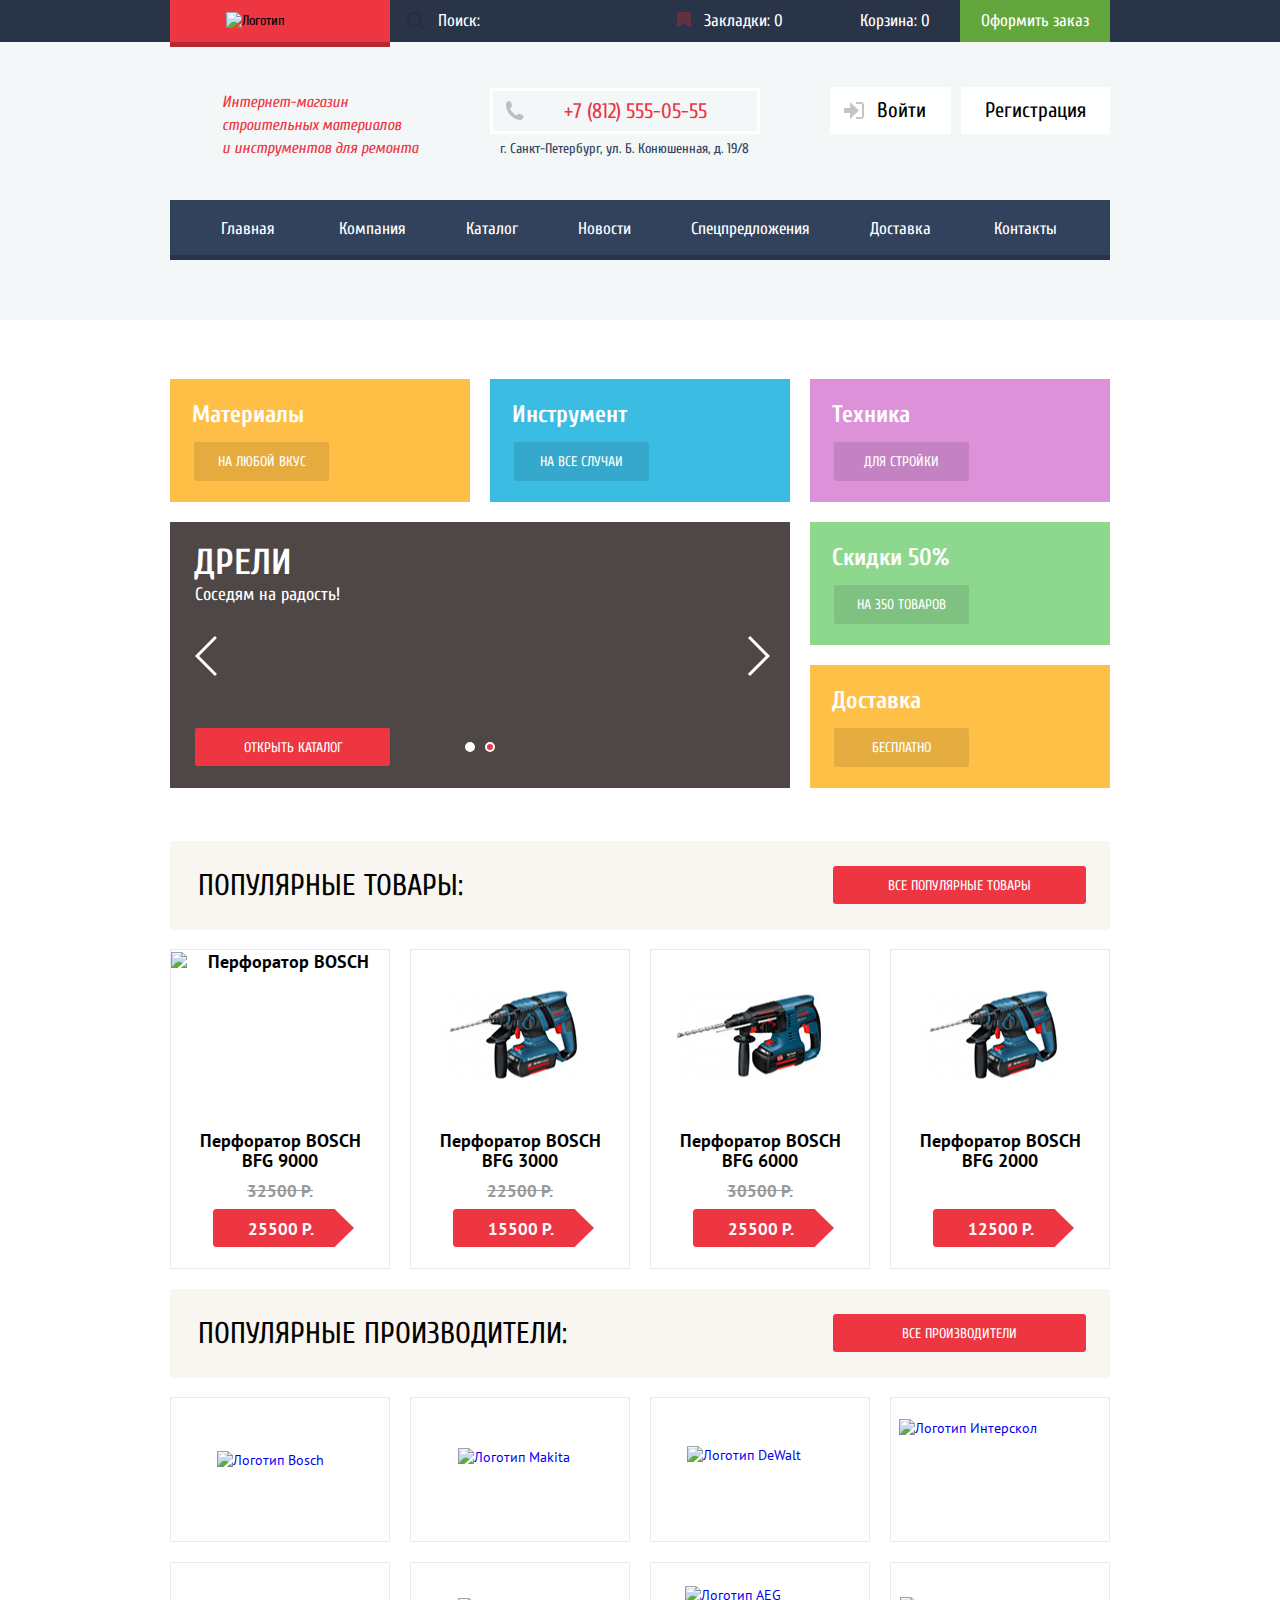
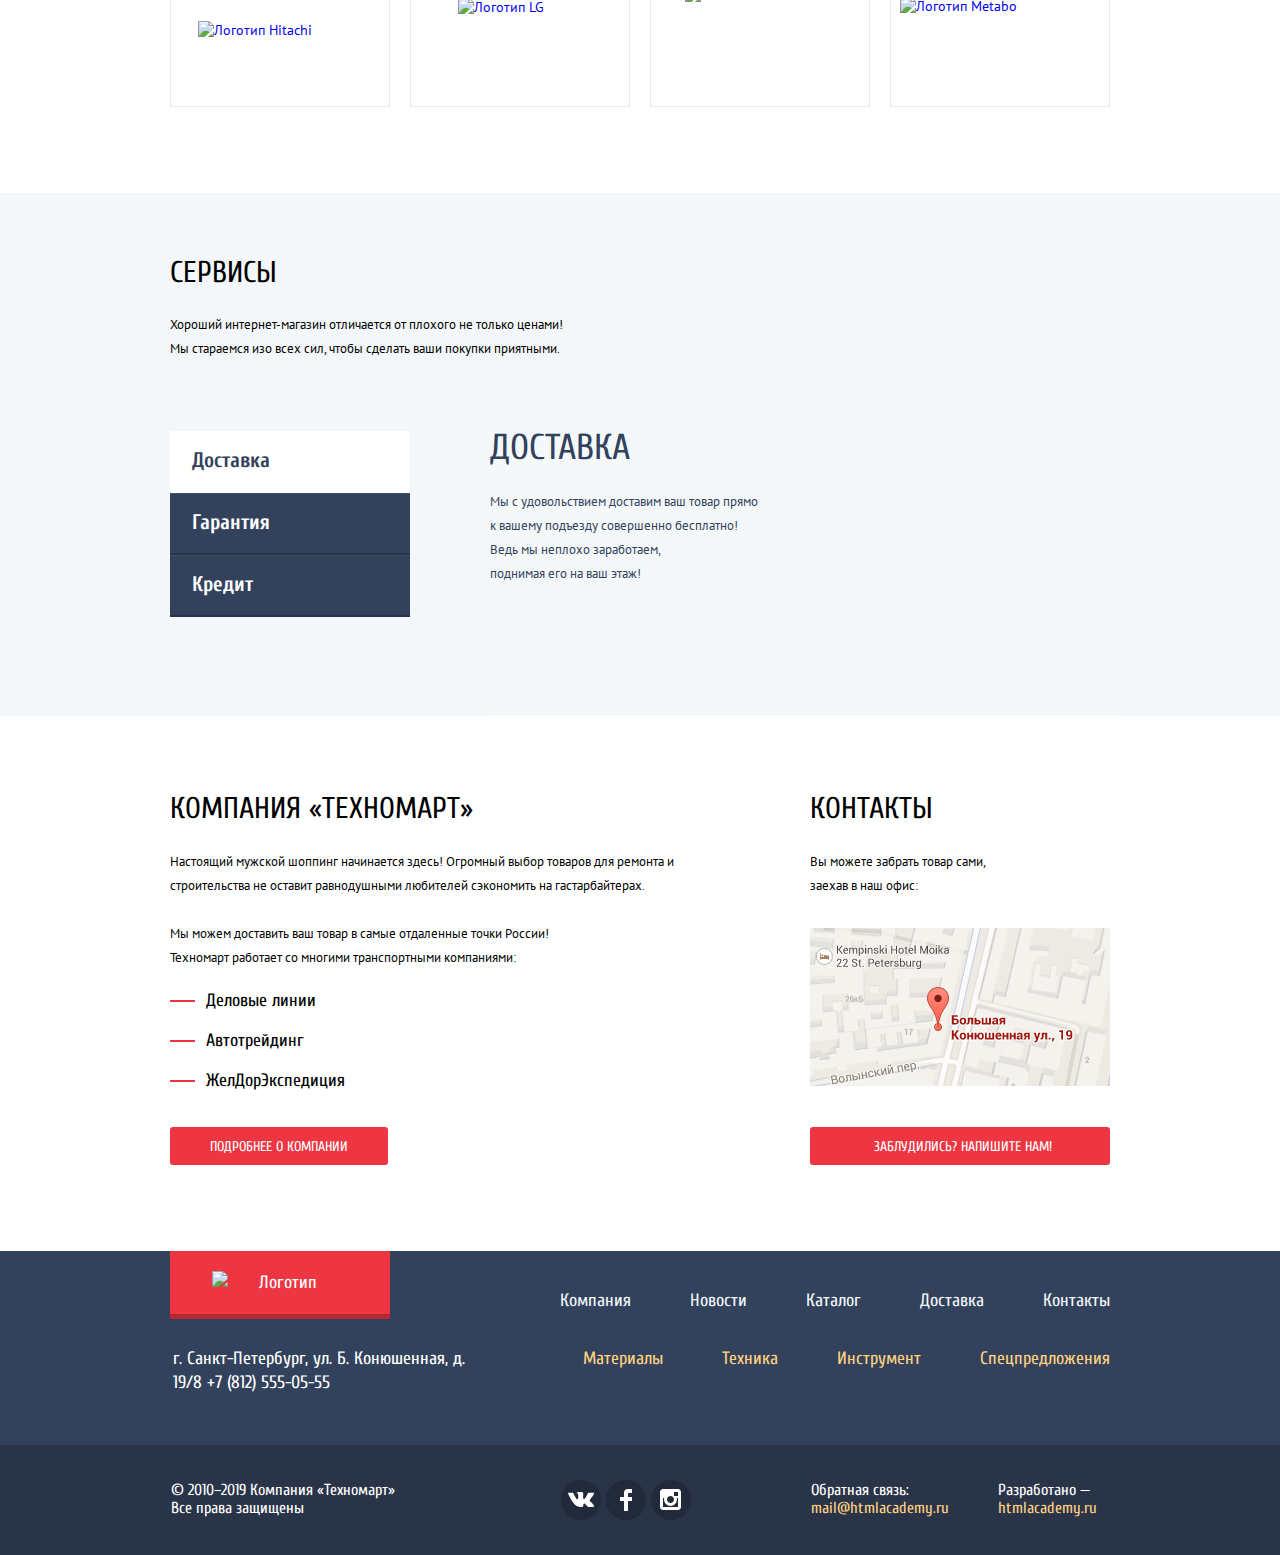
==== commit 5344b435: "Сортировкаааа" ====
--- a/index.html
+++ b/index.html
@@ -7,7 +7,7 @@
   <link href="https://fonts.googleapis.com/css?family=Cuprum:400,400i,700%7CPT+Sans:400,700&display=swap&subset=cyrillic"
     rel="stylesheet">
   <link href="css/normalize.min.css" rel="stylesheet">
-  <link href="css/style.min.css" rel="stylesheet">
+  <link href="css/style.css" rel="stylesheet">
 </head>
 
 <body>
@@ -18,7 +18,8 @@
           <img src="img/logo-technomart.svg" width="109" height="19" alt="Логотип «Техномарт»">
         </a>
         <form class="main-search" method="get" action="https://echo.htmlacademy.ru">
-          <input type="search" id="main-search" class="main-search-input" aria-label="Поиск" placeholder="Поиск:">
+          <label for="main-search"><span class="visually-hidden">Поиск</span></label>
+          <input type="search" id="main-search" class="main-search-input" placeholder="Поиск:">
           <button type="submit" class="main-search-button accessible" aria-label="Найти"><span class="visually-hidden">Найти</span></button>
         </form>
         <div class="session-menu">
@@ -178,22 +179,22 @@
       </header>
       <div class="popular-manufacturers-wrapper">
         <a class="popular-manufacturers-item accessible" href="#">
-          <img class="manufacturer-1" src="./img/bosh-logo.png" width="126" height="37" alt="Логотип Bosch"></a>
-        <a class="popular-manufacturers-item accessible" href="#">
-          <img class="manufacturer-2" src="./img/makita-logo.png" width="123" height="40" alt="Логотип Makita"></a>
-        <a class="popular-manufacturers-item accessible" href="#">
-          <img class="manufacturer-3" src="./img/dewalt-logo.png" width="146" height="44" alt="Логотип DeWalt"></a>
-        <a class="popular-manufacturers-item accessible" href="#">
-          <img class="manufacturer-4" src="./img/interskol-logo.png" width="200" height="88"
+          <img class="manufacturer-1" src="img/bosh-logo.png" width="126" height="37" alt="Логотип Bosch"></a>
+        <a class="popular-manufacturers-item accessible" href="#">
+          <img class="manufacturer-2" src="img/makita-logo.png" width="123" height="40" alt="Логотип Makita"></a>
+        <a class="popular-manufacturers-item accessible" href="#">
+          <img class="manufacturer-3" src="img/dewalt-logo.png" width="146" height="44" alt="Логотип DeWalt"></a>
+        <a class="popular-manufacturers-item accessible" href="#">
+          <img class="manufacturer-4" src="img/interskol-logo.png" width="200" height="88"
             alt="Логотип Интерскол"></a>
         <a class="popular-manufacturers-item accessible" href="#">
-          <img class="manufacturer-5" src="./img/hitachi-logo.png" width="169" height="31" alt="Логотип Hitachi"></a>
-        <a class="popular-manufacturers-item accessible" href="#">
-          <img class="manufacturer-6" src="./img/lg-logo.png" width="121" height="73" alt="Логотип LG"></a>
-        <a class="popular-manufacturers-item accessible" href="#">
-          <img class="manufacturer-7" src="./img/aeg-logo.png" width="151" height="96" alt="Логотип AEG"></a>
-        <a class="popular-manufacturers-item accessible" href="#">
-          <img class="manufacturer-8" src="./img/metabo-logo.png" width="204" height="69" alt="Логотип Metabo"></a>
+          <img class="manufacturer-5" src="img/hitachi-logo.png" width="169" height="31" alt="Логотип Hitachi"></a>
+        <a class="popular-manufacturers-item accessible" href="#">
+          <img class="manufacturer-6" src="img/lg-logo.png" width="121" height="73" alt="Логотип LG"></a>
+        <a class="popular-manufacturers-item accessible" href="#">
+          <img class="manufacturer-7" src="img/aeg-logo.png" width="151" height="96" alt="Логотип AEG"></a>
+        <a class="popular-manufacturers-item accessible" href="#">
+          <img class="manufacturer-8" src="img/metabo-logo.png" width="204" height="69" alt="Логотип Metabo"></a>
       </div>
     </section>
     <section class="services">
--- a/css/style.css
+++ b/css/style.css
@@ -0,0 +1,2775 @@
+body {
+  margin: 0;
+  padding: 0;
+  font-family: "PT Sans", Arial, sans-serif;
+  font-size: 14px;
+  line-height: 18px;
+  font-weight: 400;
+  color: #000000;
+  background-color: #ffffff;
+}
+
+.main-catalog {
+  font-family: "PT Sans", Arial, sans-serif;
+  font-weight: 400;
+  font-size: 13px;
+  line-height: 18px;
+}
+
+a {
+  text-decoration: none;
+}
+
+.button {
+  display: inline-block;
+  font-size: 14px;
+  line-height: 18px;
+  text-align: center;
+  color: #ffffff;
+  vertical-align: middle;
+  text-transform: uppercase;
+  background-color: #ee3643;
+  border: none;
+}
+
+img {
+  max-width: 100%;
+  height: auto;
+}
+
+.container {
+  width: 940px;
+  margin: 0 auto;
+  padding-left: 10px;
+  padding-right: 10px;
+}
+
+.visually-hidden:not(:focus):not(:active) {
+  position: absolute;
+  width: 1px;
+  height: 1px;
+  margin: -1px;
+  border: 0;
+  padding: 0;
+  white-space: nowrap;
+  -webkit-clip-path: inset(100%);
+  clip-path: inset(100%);
+  clip: rect(0 0 0 0);
+  overflow: hidden;
+}
+
+.accessible:focus {
+  -webkit-outline: 2px auto rgba(0, 150, 255, 1);
+  -moz-outline: 2px auto rgba(0, 150, 255, 1);
+  -ms-outline: 2px auto rgba(0, 150, 255, 1);
+  -o-outline: 2px auto rgba(0, 150, 255, 1);
+  outline: 2px auto rgba(0, 150, 255, 1);
+}
+
+.main-header {
+  width: 100%;
+  margin-bottom: 59px;
+  font-family: "Cuprum", Arial, sans-serif;
+}
+
+.inner-page .main-header {
+  margin-bottom: 0;
+}
+
+.header-top {
+  margin: 0;
+  padding: 0;
+  min-height: 42px;
+  background-color: #293449;
+}
+
+.header-top-wrapper {
+  display: -webkit-box;
+  display: -ms-flexbox;
+  display: flex;
+  position: relative;
+}
+
+.header-logo {
+  display: -webkit-box;
+  display: -ms-flexbox;
+  display: flex;
+  width: 220px;
+  height: 42px;
+  -webkit-box-shadow: 0 5px #b52933;
+  box-shadow: 0 5px #b52933;
+  background-color: #ee3643;
+}
+
+.header-logo img {
+  width: 109px;
+  height: 19px;
+  margin: auto;
+}
+
+.inner-page .header-logo:hover {
+  background-color: #ca2c37;
+}
+
+.inner-page .header-logo:active {
+  background-color: #ba2732;
+}
+
+.main-search {
+  position: relative;
+  -ms-flex-item-align: center;
+  -ms-grid-row-align: center;
+  align-self: center;
+  width: 270px;
+}
+
+.main-search-button {
+  position: absolute;
+  top: 12px;
+  left: 17px;
+  width: 17px;
+  height: 17px;
+  border: none;
+  outline: none;
+  color: transparent;
+  background-image: url("../img/icon-search.svg");
+  background-repeat: no-repeat;
+  background-position: 0 0;
+  background-color: transparent;
+  background-size: contain;
+  opacity: 0.3;
+  cursor: pointer;
+}
+
+.main-search-input {
+  -webkit-box-sizing: border-box;
+  box-sizing: border-box;
+  width: 100%;
+  padding-left: 48px;
+  padding-top: 12px;
+  padding-bottom: 12px;
+  font-family: "Cuprum", Arial, sans-serif;
+  font-size: 17px;
+  line-height: 18px;
+  background-color: transparent;
+  border: none;
+}
+
+.main-search-input::-webkit-input-placeholder {
+  color: #ffffff;
+}
+
+.main-search-input:-ms-input-placeholder {
+  color: #ffffff;
+}
+
+.main-search-input::-ms-input-placeholder {
+  color: #ffffff;
+}
+
+.main-search-input::placeholder {
+  color: #ffffff;
+}
+
+.main-search-input:focus {
+  color: #000000;
+  background-color: #ffffff;
+}
+
+.main-search-input:hover+.main-search-button,
+.main-search-button:hover {
+  opacity: 1;
+}
+
+.main-search-input:focus+.main-search-button {
+  background-image: url("../img/icon-search-red.svg");
+  background-repeat: no-repeat;
+  background-position: 0 0;
+  background-size: contain;
+  opacity: 1;
+}
+
+.session-menu {
+  display: -webkit-box;
+  display: -ms-flexbox;
+  display: flex;
+  -ms-flex-wrap: wrap;
+  flex-wrap: wrap;
+  -webkit-box-pack: end;
+  -ms-flex-pack: end;
+  justify-content: flex-end;
+  -webkit-box-align: center;
+  -ms-flex-align: center;
+  align-items: center;
+  width: 450px;
+  margin-left: auto;
+}
+
+.order {
+  display: block;
+  width: 110px;
+  margin: 0;
+  padding-right: 19px;
+  padding-left: 21px;
+  padding-top: 12px;
+  padding-bottom: 12px;
+  font-family: "Cuprum", Arial, sans-serif;
+  font-size: 17px;
+  line-height: 18px;
+  color: #ffffff;
+  background-color: #63a63e;
+}
+
+.order:hover {
+  background-color: #5fbb2d;
+}
+
+.order:active {
+  background-color: #518534;
+}
+
+.bookmarks {
+  display: block;
+  position: relative;
+  width: 106px;
+  padding-top: 12px;
+  padding-bottom: 12px;
+  padding-left: 44px;
+  font-family: "Cuprum", Arial, sans-serif;
+  font-size: 17px;
+  line-height: 18px;
+  color: #ffffff;
+}
+
+.bookmarks::before {
+  content: "";
+  position: absolute;
+  width: 14px;
+  height: 16px;
+  left: 17px;
+  top: 12px;
+  background-image: url("../img/icon-bookmark.svg");
+  background-repeat: no-repeat;
+  background-position: 0 0;
+  background-size: contain;
+  opacity: 0.3;
+}
+
+.shopping-bag {
+  display: block;
+  position: relative;
+  width: 100px;
+  padding-top: 12px;
+  padding-bottom: 12px;
+  padding-left: 50px;
+  font-family: "Cuprum", Arial, sans-serif;
+  font-size: 17px;
+  line-height: 18px;
+  color: #ffffff;
+}
+
+.shopping-bag::before {
+  content: "";
+  position: absolute;
+  width: 15px;
+  height: 15px;
+  left: 18px;
+  top: 12px;
+  background-image: url("../img/icon-cart.svg");
+  background-repeat: no-repeat;
+  background-position: 0 0;
+  background-size: contain;
+  opacity: 0.3;
+}
+
+.bookmarks:hover,
+.shopping-bag:hover,
+.header-top label:hover {
+  background-color: #212a3a;
+}
+
+.bookmarks:hover::before,
+.shopping-bag:hover::before {
+  opacity: 1;
+}
+
+.bookmarks:active,
+.shopping-bag:active {
+  opacity: 0.6;
+  background-color: #161d29;
+}
+
+.item-added {
+  background-color: #ee3643;
+}
+
+.header-middle {
+  width: 100%;
+  padding-bottom: 65px;
+  background-color: #f3f7f8;
+}
+
+.header-middle-wrapper {
+  display: -webkit-box;
+  display: -ms-flexbox;
+  display: flex;
+  -webkit-box-pack: start;
+  -ms-flex-pack: start;
+  justify-content: flex-start;
+  margin-bottom: 39px;
+}
+
+.main-headline {
+  display: block;
+  width: 200px;
+  margin-top: 49px;
+  margin-right: 52px;
+  margin-left: 52px;
+  margin-bottom: 0;
+  padding: 0;
+  font-size: 16px;
+  line-height: 23px;
+  font-style: italic;
+  font-weight: 400;
+  text-align: left;
+  color: #ee3643;
+}
+
+.header-contacts {
+  width: 300px;
+  padding: 0;
+  margin-top: 46px;
+  margin-right: 16px;
+  margin-bottom: 0;
+  margin-left: 16px;
+}
+
+.contacts-phone,
+.contacts-phone:hover,
+.contacts-phone:active {
+  position: relative;
+  display: inline-block;
+  vertical-align: middle;
+  margin: 0;
+  margin-bottom: 3px;
+  padding-top: 10px;
+  padding-bottom: 9px;
+  padding-left: 71px;
+  padding-right: 50px;
+  font-size: 21px;
+  line-height: 21px;
+  color: #ee3643;
+  border: 3px solid #ffffff;
+}
+
+.contacts-phone::before {
+  content: "";
+  position: absolute;
+  width: 19px;
+  height: 19px;
+  top: 10px;
+  left: 12px;
+  background-image: url("../img/icon-phone.svg");
+  background-repeat: no-repeat;
+  background-position: 0 0;
+  background-size: contain;
+}
+
+.contacts-address {
+  display: block;
+  padding: 0;
+  padding-left: 10px;
+  margin: 0;
+  font-size: 14px;
+  line-height: 24px;
+  color: #32425c;
+}
+
+.user-navigation {
+  display: -webkit-box;
+  display: -ms-flexbox;
+  display: flex;
+  -webkit-box-pack: end;
+  -ms-flex-pack: end;
+  justify-content: flex-end;
+  width: 300px;
+  padding: 0;
+  padding-top: 45px;
+  margin: 0;
+  margin-left: 4px;
+  list-style: none;
+}
+
+.login-link,
+.registration-link {
+  padding: 0;
+  margin: 0;
+}
+
+.user-navigation a {
+  display: inline-block;
+  vertical-align: middle;
+  padding: 13px 24px;
+  margin: 0;
+  font-size: 21px;
+  line-height: 21px;
+  color: #000000;
+  background-color: #ffffff;
+}
+
+.login-link .login-link-icon {
+  position: relative;
+  width: 50px;
+  padding-left: 47px;
+  margin-right: 10px;
+}
+
+.login-link svg {
+  position: absolute;
+  width: 20px;
+  height: 17px;
+  top: 15px;
+  left: 14px;
+}
+
+.inner-page .user-navigation-wrapper {
+  display: -webkit-box;
+  display: -ms-flexbox;
+  display: flex;
+  -webkit-box-pack: start;
+  -ms-flex-pack: start;
+  justify-content: flex-start;
+  -ms-flex-wrap: wrap;
+  flex-wrap: wrap;
+  width: 300px;
+  margin: 0;
+  padding: 0;
+}
+
+.inner-page .icon-user-profile {
+  position: relative;
+  display: inline-block;
+  vertical-align: middle;
+  width: 193px;
+  padding-top: 13px;
+  padding-bottom: 11px;
+  padding-left: 46px;
+  padding-right: 5px;
+  margin: 0;
+  font-size: 21px;
+  line-height: 21px;
+  color: #000000;
+  background-color: #ffffff;
+}
+
+.icon-user-profile svg {
+  position: absolute;
+  width: 20px;
+  height: 18px;
+  top: 13px;
+  left: 13px;
+}
+
+.login-link-icon:hover path {
+  fill: #32425c;
+}
+
+.login-link-icon:active path {
+  fill: #c5c5c5;
+}
+
+.inner-page .logout-link-icon {
+  width: 20px;
+  height: 17px;
+  padding-top: 14px;
+  padding-right: 10px;
+  padding-bottom: 14px;
+  padding-left: 24px;
+}
+
+.logout-link-icon:hover path,
+.icon-user-profile:hover path {
+  fill: #32425c;
+  background-color: #ffffff;
+}
+
+.logout-link-icon:active path,
+.icon-user-profile:active path {
+  fill: #c5c5c5;
+  background-color: #ffffff;
+}
+
+.inner-page .icon-user-profile:hover {
+  color: #000000;
+  background-color: #ffffff;
+}
+
+.inner-page .icon-user-profile:active {
+  color: rgba(0, 0, 0, 0.3)
+}
+
+.user-options {
+  display: block;
+  margin: 0;
+  margin-left: 22px;
+  padding: 0;
+}
+
+.user-orders-link,
+.user-account-link {
+  display: inline-block;
+  vertical-align: middle;
+  text-align: center;
+  list-style: none;
+  padding: 0;
+  margin: 0;
+  margin-top: 4px;
+}
+
+.user-account-link {
+  position: relative;
+  margin-left: 29px;
+}
+
+.user-account-link::before {
+  content: "";
+  position: absolute;
+  left: -18px;
+  top: 7px;
+  background-color: #32425c;
+  width: 4px;
+  height: 4px;
+  border-radius: 50%;
+}
+
+.user-orders-link a,
+.user-account-link a {
+  padding: 0;
+  margin: 0;
+  font-size: 16px;
+  line-height: 18px;
+  text-decoration: underline;
+  color: #32425c;
+  background-color: #f1f5f7;
+}
+
+.user-orders-link a:hover,
+.user-account-link a:hover {
+  color: #ee3643;
+}
+
+.user-orders-link a:active,
+.user-account-link a:active {
+  color: #32425c;
+  opacity: 0.3;
+}
+
+.user-navigation a:hover {
+  color: #ee3643;
+}
+
+.user-navigation a:active {
+  color: rgba(0, 0, 0, 0.3)
+}
+
+.user-profile-link a:hover {
+  color: #000000;
+}
+
+.user-profile-link a:hover::before {
+  opacity: 1;
+}
+
+.site-navigation {
+  display: -webkit-box;
+  display: -ms-flexbox;
+  display: flex;
+  -ms-flex-wrap: wrap;
+  flex-wrap: wrap;
+  -webkit-box-pack: start;
+  -ms-flex-pack: start;
+  justify-content: flex-start;
+  width: 940px;
+  margin: 0;
+  padding: 0;
+  list-style: none;
+  color: #ffffff;
+  background-color: #32425c;
+  -webkit-box-shadow: 0 5px #293449;
+  box-shadow: 0 5px #293449;
+}
+
+.site-navigation li {
+  min-width: 45px;
+  margin: 0;
+  padding: 0;
+}
+
+.site-navigation li:first-child {
+  margin-left: 21px;
+  margin-right: 4px;
+}
+
+.site-navigation li:last-child {
+  margin-right: 21px;
+  margin-left: 3px;
+}
+
+.site-navigation a,
+.site-navigation .current-page {
+  display: block;
+  margin: 0;
+  padding-top: 20px;
+  padding-right: 30px;
+  padding-left: 30px;
+  padding-bottom: 18px;
+  font-size: 17px;
+  line-height: 17px;
+  color: #ffffff;
+}
+
+.site-navigation a:hover {
+  background-color: #293449;
+}
+
+.site-navigation a:active {
+  opacity: 0.5;
+  background-color: #1d2739;
+}
+
+.main-content {
+  margin-bottom: 86px;
+}
+
+.promo {
+  display: -webkit-box;
+  display: -ms-flexbox;
+  display: flex;
+  -webkit-box-pack: start;
+  -ms-flex-pack: start;
+  justify-content: flex-start;
+  -ms-flex-wrap: wrap;
+  flex-wrap: wrap;
+  margin-bottom: 53px;
+  font-family: "Cuprum", Arial, sans-serif;
+  font-size: 18px;
+  line-height: 24px;
+  color: #ffffff;
+}
+
+.products-promo,
+.other-promo {
+  display: -webkit-box;
+  display: -ms-flexbox;
+  display: flex;
+  -webkit-box-pack: start;
+  -ms-flex-pack: start;
+  justify-content: flex-start;
+  list-style: none;
+  padding: 0;
+  margin: 0;
+}
+
+.products-promo h3,
+.other-promo h3 {
+  padding: 0;
+  padding-left: 22px;
+  padding-top: 21px;
+  margin: 0;
+  margin-bottom: 12px;
+  font-size: 24px;
+  line-height: 30px;
+}
+
+.promo-button {
+  width: 135px;
+  padding-top: 11px;
+  padding-bottom: 10px;
+  margin-left: 24px;
+  border-radius: 2px;
+  background-color: rgba(0, 0, 0, 0.1);
+  cursor: pointer;
+}
+
+.promo-button:hover {
+  background-color: rgba(0, 0, 0, 0.2);
+}
+
+.promo-button:active {
+  background-color: rgba(0, 0, 0, 0.3);
+}
+
+.products-promo-item .flag,
+.other-promo-item .flag {
+  position: absolute;
+  top: 0;
+  right: 0;
+  width: 60px;
+  height: 60px;
+  text-indent: -1000px;
+  overflow: hidden;
+  z-index: 1;
+}
+
+.products-promo-item .flag-new,
+.other-promo-item .flag-new {
+  background-image: url("../img/new-flag.png");
+  background-repeat: no-repeat;
+  background-position: 0 0;
+}
+
+.products-promo {
+  width: 940px;
+}
+
+.products-promo-item,
+.other-promo-item {
+  position: relative;
+  width: 300px;
+  height: 123px;
+  margin-right: 20px;
+  margin-bottom: 20px;
+}
+
+.products-promo-item:first-child {
+  background-color: #ffbf47;
+  background-image: url("../img/icon-1.svg");
+  background-repeat: no-repeat;
+  background-position: 213px 31px;
+  background-size: 44px 65px;
+}
+
+.products-promo-item:nth-child(2) {
+  background-color: #3bbce3;
+  background-image: url("../img/icon-2.svg");
+  background-repeat: no-repeat;
+  background-position: 197px 33px;
+  background-size: 75px 61px;
+}
+
+.products-promo-item:nth-child(3) {
+  background-color: #dc91d8;
+  margin-right: 0;
+  background-image: url("../img/icon-3.svg");
+  background-repeat: no-repeat;
+  background-position: 191px 31px;
+  background-size: 78px 62px;
+}
+
+.slider-promo {
+  width: 620px;
+  height: 266px;
+  margin-right: 20px;
+  position: relative;
+}
+
+.slider-container {
+  width: 620px;
+  height: 266px;
+  position: relative;
+  overflow: hidden;
+}
+
+.slides {
+  width: 620px;
+  height: 266px;
+  background-color: #4e4745;
+}
+
+.slides h3 {
+  display: inline-block;
+  vertical-align: top;
+  font-size: 36px;
+  line-height: 36px;
+  text-transform: uppercase;
+  padding: 0;
+  margin-right: 0;
+  margin-top: 23px;
+  margin-left: 24px;
+  margin-bottom: 2px;
+}
+
+.slides p {
+  padding: 0;
+  margin: 0;
+  margin-left: 25px;
+}
+
+.slider-promo .button-slider {
+  position: absolute;
+  z-index: 2;
+  top: 206px;
+  left: 25px;
+  padding-top: 11px;
+  padding-bottom: 9px;
+  padding-left: 49px;
+  padding-right: 47px;
+  border-radius: 2px;
+}
+
+.slider-promo .button-slider:hover {
+  background-color: #ca2c37;
+}
+
+.slider-promo .button-slider:active {
+  background-color: #ba2732;
+}
+
+.slide-1 {
+  display: none;
+  background-image: url("../img/bg-promo-slider-1.jpg");
+  background-position: 0 0;
+  background-repeat: no-repeat;
+}
+
+.slide-2 {
+  display: none;
+  background-image: url("../img/bg-promo-slider-2.jpg");
+  background-position: 0 0;
+  background-repeat: no-repeat;
+}
+
+.slide-active {
+  display: block;
+}
+
+.slider-promo-input {
+  display: none;
+}
+
+.slider-promo .control-dots {
+  z-index: 2;
+  left: 50%;
+  margin-left: -15px;
+  bottom: 30px;
+  position: absolute;
+}
+
+.dot {
+  display: inline-block;
+  vertical-align: middle;
+  padding: 0;
+  width: 10px;
+  height: 10px;
+  background-color: #ffffff;
+  border: 2px solid #ffffff;
+  border-radius: 50%;
+}
+
+.dot:focus {
+  outline: none;
+  -webkit-box-shadow: 0 0 2px 4px #4D90FE;
+  box-shadow: 0 0 4px 2px #4D90FE;
+  border-radius: 50%;
+}
+
+.dot-active {
+  background-color: #ee3643;
+}
+
+.dot-right {
+  margin-left: 5px;
+}
+
+.slider-promo-buttons .arrow-right,
+.slider-promo-buttons .arrow-left {
+  z-index: 2;
+  position: absolute;
+  top: 114px;
+  padding: 0;
+  border: none;
+  background-color: transparent;
+  width: 22px;
+  height: 40px;
+}
+
+.arrow-right {
+  right: 20px;
+}
+
+.arrow-left {
+  left: 25px;
+}
+
+.other-promo {
+  -webkit-box-orient: vertical;
+  -webkit-box-direction: normal;
+  -ms-flex-direction: column;
+  flex-direction: column;
+  width: 300px;
+}
+
+.other-promo-item:first-child {
+  background-color: #8ed78f;
+  margin-right: 0;
+  background-image: url("../img/icon-4.svg");
+  background-repeat: no-repeat;
+  background-position: 196px 26px;
+  background-size: 59px 72px;
+}
+
+.other-promo-item:last-child {
+  background-color: #ffc047;
+  margin-right: 0;
+  margin-bottom: 0;
+  background-image: url("../img/icon-5.svg");
+  background-repeat: no-repeat;
+  background-position: 191px 32px;
+  background-size: 78px 63px;
+}
+
+.popular-products,
+.popular-manufacturers {
+  position: relative;
+  margin-bottom: 2px;
+}
+
+.popular-products-header,
+.popular-manufacturers-header {
+  display: -webkit-box;
+  display: -ms-flexbox;
+  display: flex;
+  -webkit-box-align: center;
+  align-items: center;
+  -ms-flex-align: center;
+  -webkit-box-pack: justify;
+  -ms-flex-pack: justify;
+  justify-content: space-between;
+  margin-bottom: 19px;
+  padding-top: 5px;
+  padding-right: 24px;
+  padding-bottom: 4px;
+  padding-left: 28px;
+  background-color: #f9f5f0;
+}
+
+.popular-products h2,
+.popular-manufacturers h2 {
+  font-family: "Cuprum", Arial, sans-serif;
+  font-size: 30px;
+  font-weight: 400;
+  line-height: 30px;
+  text-transform: uppercase;
+}
+
+.popular-products-button,
+.popular-manufacturers-button {
+  width: 253px;
+  padding-top: 11px;
+  padding-bottom: 9px;
+  border-radius: 3px;
+  margin-top: -1px;
+  font-family: "Cuprum", Arial, sans-serif;
+  font-size: 14px;
+  font-weight: 400;
+}
+
+.popular-products-button:hover,
+.popular-manufacturers-button:hover {
+  background-color: #ca2c37;
+}
+
+.popular-products-button:active,
+.popular-manufacturers-button:active {
+  background-color: #ba2732;
+}
+
+.popular-manufacturers {
+  margin-bottom: 66px;
+}
+
+.popular-manufacturers-wrapper {
+  display: -webkit-box;
+  display: -ms-flexbox;
+  display: flex;
+  -ms-flex-wrap: wrap;
+  flex-wrap: wrap;
+  margin-left: -20px;
+  -webkit-box-pack: start;
+  -ms-flex-pack: start;
+  justify-content: flex-start;
+}
+
+.popular-manufacturers-item {
+  display: -webkit-box;
+  display: -ms-flexbox;
+  display: flex;
+  margin-left: 20px;
+  margin-bottom: 20px;
+  -webkit-box-align: center;
+  -ms-flex-align: center;
+  align-items: center;
+  -webkit-box-pack: center;
+  -ms-flex-pack: center;
+  justify-content: center;
+  width: 218px;
+  height: 143px;
+  border: 1px solid #ebebeb;
+}
+
+.popular-manufacturers-item:hover {
+  -webkit-box-shadow: 0 10px 25px rgba(41, 52, 73, 0.5);
+  box-shadow: 0 10px 25px rgba(41, 52, 73, 0.5);
+}
+
+.popular-manufacturers-item:active {
+  opacity: 0.3;
+  -webkit-box-shadow: 0 4px 10px rgba(41, 52, 73, 0.5);
+  box-shadow: 0 4px 10px rgba(41, 52, 73, 0.5);
+}
+
+.manufacturer-1 {
+  margin-top: 0px;
+}
+
+.manufacturer-2 {
+  margin-top: -3px;
+  margin-left: -1px;
+}
+
+.manufacturer-3 {
+  margin-top: -3px;
+}
+
+.manufacturer-4 {
+  margin-top: -13px;
+  margin-left: -2px;
+}
+
+.manufacturer-5 {
+  margin-top: 4px;
+  margin-left: 4px;
+}
+
+.manufacturer-6 {
+  margin-top: 0px;
+  margin-left: -4px;
+}
+
+.manufacturer-7 {
+  margin-top: 0px;
+}
+
+.manufacturer-8 {
+  margin-top: -6px;
+  margin-left: 4px;
+}
+
+.services {
+  background-color: #f4f7f9;
+  margin-bottom: 78px;
+}
+
+.services-wrapper {
+  width: 950px;
+  margin: 0 auto;
+  padding-left: 10px;
+}
+
+.services h2 {
+  font-family: "Cuprum", Arial, sans-serif;
+  font-size: 30px;
+  line-height: 30px;
+  font-weight: 400;
+  padding-left: 0;
+  padding-top: 65px;
+  padding-bottom: 25px;
+  padding-right: 0;
+  margin: 0;
+  text-transform: uppercase;
+}
+
+.services-brief {
+  margin: 0;
+  margin-bottom: 38px;
+  padding: 0;
+  padding-right: 540px;
+  font-family: "PT Sans", Arial, sans-serif;
+  font-size: 13px;
+  line-height: 24px;
+}
+
+.services-columns {
+  display: -webkit-box;
+  display: -ms-flexbox;
+  display: flex;
+  -webkit-box-pack: justify;
+  -ms-flex-pack: justify;
+  justify-content: space-between;
+}
+
+.services-list {
+  position: relative;
+  width: 240px;
+  list-style: none;
+  padding: 0;
+  padding-top: 32px;
+  margin: 0;
+}
+
+.services-list::after {
+  content: "";
+  position: absolute;
+  top: 0;
+  right: 0;
+  width: 10px;
+  height: 279px;
+  background-image: url("../img/shadow.png");
+  background-repeat: no-repeat;
+  background-position: 0 0;
+}
+
+.services-item {
+  display: inline-block;
+  vertical-align: top;
+  text-align: left;
+  width: 240px;
+  -webkit-box-shadow: inset 0 1px #405069,
+    inset 0 -2px #293449;
+  box-shadow: inset 0 1px #405069,
+    inset 0 -2px #293449;
+  color: #ffffff;
+  background-color: #32425c;
+  padding-left: 22px;
+  padding-top: 14px;
+  padding-bottom: 18px;
+  border: none;
+  font-family: "Cuprum", Arial, sans-serif;
+  font-size: 21px;
+  line-height: 30px;
+  font-weight: 700;
+}
+
+.services-item:hover {
+  background-color: #293449;
+  -webkit-box-shadow: none;
+  box-shadow: none;
+}
+
+.services-item:active,
+.services-item.active {
+  color: #32425c;
+  background-color: #ffffff;
+  -webkit-box-shadow: none;
+  box-shadow: none;
+}
+
+.services-slider {
+  position: relative;
+  width: 630px;
+}
+
+.services-slides {
+  position: relative;
+  width: 630px;
+  overflow: hidden;
+}
+
+.services-slide {
+  display: none;
+  width: 630px;
+  background-color: #f4f8f9;
+}
+
+.services-slide h3 {
+  font-family: "Cuprum", Arial, sans-serif;
+  font-size: 36px;
+  line-height: 36px;
+  margin: 0;
+  margin-bottom: 24px;
+  padding: 0;
+  padding-top: 31px;
+  font-weight: 400;
+  color: #32425c;
+  text-transform: uppercase;
+}
+
+.services-description {
+  margin: 0;
+  padding: 0;
+  color: #32425c;
+  font-size: 13px;
+  line-height: 24px;
+  font-family: "PT Sans", Arial, sans-serif;
+  white-space: pre-line;
+}
+
+.services-slide-1 .services-description {
+  padding-right: 327px;
+  padding-bottom: 130px;
+}
+
+.services-slide-1 {
+  background-image: url("../img/bg-services-slider-1.png");
+  background-repeat: no-repeat;
+  background-position: 151px 55px;
+}
+
+.services-slide-2 .services-description {
+  padding-right: 220px;
+  padding-bottom: 110px;
+}
+
+.services-slide-2 {
+  background-image: url("../img/bg-services-slider-2.png");
+  background-repeat: no-repeat;
+  background-position: 238px 35px;
+}
+
+.services-slide-3 .services-description {
+  padding-right: 340px;
+  padding-bottom: 27px;
+}
+
+.services-slide-3 {
+  background-image: url("../img/bg-services-slider-3.png");
+  background-repeat: no-repeat;
+  background-position: 165px 32px;
+}
+
+.services-slide-active {
+  display: block;
+}
+
+.button-credit {
+  padding-top: 11px;
+  padding-bottom: 9px;
+  padding-left: 44px;
+  padding-right: 45px;
+  border-radius: 2px;
+  margin-bottom: 112px;
+}
+
+.button-credit:hover {
+  background-color: #ca2c37;
+}
+
+.button-credit:active {
+  background-color: #ba2732;
+}
+
+.index-columns {
+  display: -webkit-box;
+  display: -ms-flexbox;
+  display: flex;
+  -webkit-box-pack: justify;
+  -ms-flex-pack: justify;
+  justify-content: space-between;
+  color: #000000;
+  background-color: #ffffff;
+}
+
+.about-us {
+  width: 550px;
+  padding: 0;
+  margin: 0;
+}
+
+.contacts {
+  margin: 0;
+  padding: 0;
+  width: 300px;
+}
+
+.about-us h2,
+.contacts h2 {
+  display: block;
+  padding: 0;
+  margin: 0;
+  margin-bottom: 26px;
+  font-family: "Cuprum", Arial, sans-serif;
+  font-size: 30px;
+  font-weight: 400;
+  line-height: 30px;
+  text-transform: uppercase;
+}
+
+.about-us p,
+.contacts p {
+  padding: 0;
+  margin: 0;
+  margin-bottom: 24px;
+  font-family: "PT Sans", Arial, sans-serif;
+  font-weight: 400;
+  font-size: 13px;
+  line-height: 24px;
+}
+
+.about-us p:last-of-type {
+  width: 390px;
+  margin-bottom: 21px;
+}
+
+.contacts p {
+  width: 185px;
+  margin-bottom: 30px;
+}
+
+.delivery-companies {
+  padding: 0;
+  padding-left: 36px;
+  margin: 0;
+  margin-bottom: 36px;
+  list-style: none;
+  font-family: "Cuprum", Arial, sans-serif;
+  font-size: 18px;
+  line-height: 20px;
+}
+
+.delivery-companies li {
+  position: relative;
+  margin-bottom: 20px;
+}
+
+.delivery-companies li::before {
+  content: "";
+  position: absolute;
+  top: 9px;
+  left: -36px;
+  width: 25px;
+  height: 2px;
+  background-color: #ee3643;
+}
+
+.delivery-companies li:last-child {
+  margin-bottom: 0;
+}
+
+.button-about-us,
+.button-feedback {
+  padding-top: 11px;
+  padding-bottom: 9px;
+  border-radius: 3px;
+  font-family: "Cuprum", Arial, sans-serif;
+  font-weight: 400;
+  font-size: 14px;
+  line-height: 18px;
+}
+
+.button-about-us:hover,
+.button-feedback:hover {
+  background-color: #ca2c37;
+}
+
+.button-about-us:active,
+.button-feedback:active {
+  background-color: #ba2732;
+}
+
+.button-about-us {
+  padding-left: 40px;
+  padding-right: 40px;
+}
+
+.button-feedback {
+  width: 295px;
+  padding-left: 5px;
+}
+
+.map-link {
+  display: block;
+  margin-bottom: 37px;
+}
+
+.contacts .map {
+  width: 300px;
+  height: 158px;
+  margin: 0;
+  padding: 0;
+}
+
+.breadcrumbs {
+  display: -webkit-box;
+  display: -ms-flexbox;
+  display: flex;
+  -webkit-box-pack: start;
+  -ms-flex-pack: start;
+  justify-content: flex-start;
+  -ms-flex-wrap: wrap;
+  flex-wrap: wrap;
+  padding: 0;
+  margin-top: 21px;
+  margin-bottom: 20px;
+  list-style: none;
+}
+
+.breadcrumbs li {
+  position: relative;
+  margin-right: 42px;
+  margin-left: 0;
+}
+
+.breadcrumbs li:last-child {
+  margin-right: 0;
+}
+
+.breadcrumbs li::before {
+  position: absolute;
+  content: "";
+  width: 8px;
+  height: 12px;
+  top: 2px;
+  left: -24px;
+  background-color: #ffffff;
+  background-image: url("../img/icon-right-small.svg");
+  background-position: 0 0;
+}
+
+.breadcrumbs li:first-child::before {
+  display: none;
+}
+
+.breadcrumbs a,
+.breadcrumbs a:hover,
+.breadcrumbs a:active {
+  font-size: 13px;
+  line-height: 18px;
+  text-transform: uppercase;
+  color: #000000;
+}
+
+.icon-home a {
+  position: relative;
+  padding-left: 12px;
+}
+
+.icon-home a::before {
+  position: absolute;
+  content: "";
+  top: 1px;
+  left: -2px;
+  width: 17px;
+  height: 17px;
+  background-color: #ffffff;
+  background-image: url("../img/icon-home.svg");
+  background-position: 0 0;
+  background-repeat: no-repeat;
+}
+
+.catalog-columns {
+  display: -webkit-box;
+  display: -ms-flexbox;
+  display: flex;
+  -webkit-box-pack: justify;
+  -ms-flex-pack: justify;
+  justify-content: space-between;
+}
+
+.catalog {
+  width: 700px;
+}
+
+.main-catalog-heading {
+  display: block;
+  margin: 0;
+  margin-bottom: 20px;
+  padding: 0;
+  padding-top: 30px;
+  padding-bottom: 30px;
+  padding-left: 28px;
+  font-family: "Cuprum", Arial, sans-serif;
+  font-weight: 400;
+  font-size: 30px;
+  line-height: 30px;
+  text-transform: uppercase;
+  background-color: #f2f6f8;
+}
+
+.filters {
+  width: 220px;
+}
+
+.filters h2 {
+  margin: 0;
+  margin-bottom: 11px;
+  padding: 0;
+  padding-top: 9px;
+  padding-bottom: 11px;
+  padding-left: 18px;
+  font-size: 13px;
+  line-height: 18px;
+  text-transform: uppercase;
+  background-color: #f7f3ec;
+}
+
+.filter fieldset {
+  display: block;
+  margin: 0;
+  margin-bottom: 18px;
+  padding: 0;
+  padding-bottom: 24px;
+  border: none;
+  border-bottom: 1px solid #e5e5e5;
+}
+
+.filter fieldset:nth-child(3) {
+  border-bottom: 0;
+}
+
+.filter fieldset:nth-child(2) {
+  padding-bottom: 0;
+  margin-bottom: 20px;
+}
+
+.filter legend {
+  margin: 0;
+  margin-bottom: 13px;
+  padding: 0;
+  font-size: 17px;
+  line-height: 30px;
+  font-weight: 700;
+  text-transform: uppercase;
+}
+
+.filter-list {
+  margin: 0;
+  padding: 0;
+  list-style: none;
+  font-size: 15px;
+  line-height: 20px;
+  text-transform: uppercase;
+}
+
+.filter-option {
+  margin: 0;
+  padding: 0;
+  padding-bottom: 20px;
+  padding-left: 18px;
+}
+
+.filter-input {
+  opacity: 0;
+}
+
+.filter-input+label {
+  position: relative;
+}
+
+.filter-input-checkbox+label::before {
+  content: "";
+  position: absolute;
+  top: 0;
+  left: -35px;
+  width: 19px;
+  height: 19px;
+  border: 2px solid #c5c5c5;
+  border-radius: 2px;
+}
+
+.filter-input-checkbox:checked+label::after {
+  content: "";
+  position: absolute;
+  top: 2px;
+  left: -30px;
+  width: 17px;
+  height: 7px;
+  border-left: 4px solid #c5c5c5;
+  border-bottom: 4px solid #c5c5c5;
+  -webkit-transform: rotate(-44.33deg);
+  -ms-transform: rotate(-44.33deg);
+  transform: rotate(-44.33deg);
+}
+
+.filter-input-checkbox:focus+label::before {
+  -webkit-box-shadow: 0 0 4px 2px #4D90FE;
+  box-shadow: 0 0 4px 2px #4D90FE;
+}
+
+.filter-input-radio+label::before {
+  content: "";
+  position: absolute;
+  top: 0;
+  left: -35px;
+  border: 4px solid #c5c5c5;
+  border-radius: 50%;
+  width: 17px;
+  height: 17px;
+}
+
+.filter-input-radio:checked+label::after {
+  content: "";
+  position: absolute;
+  top: 4px;
+  left: -31px;
+  background-color: #c5c5c5;
+  border: 4px solid #ffffff;
+  border-radius: 50%;
+  width: 9px;
+  height: 9px;
+}
+
+.filter-input-checkbox:hover+label::before,
+.filter-input-checkbox:hover+label::after,
+.filter-input-radio:hover+label::before {
+  border-color: #b5b5b5;
+}
+
+.filter-input-radio:hover+label::after {
+  background-color: #b5b5b5;
+}
+
+.filter-input-radio:focus+label::before {
+  -webkit-box-shadow: 0 0 4px 2px #4D90FE;
+  box-shadow: 0 0 4px 2px #4D90FE;
+  border-radius: 50%;
+}
+
+
+.filter-input:disabled+label {
+  color: #000000;
+  opacity: 0.5;
+}
+
+.filter-input:disabled+label:before,
+.filter-input-checkbox:disabled+label:after {
+  border-color:#c5c5c5;
+}
+
+.filter-input-radio:disabled+label:after {
+  background-color: #b5b5b5;
+  border-color: #ffffff;
+}
+
+.filter-price-slider {
+  -webkit-box-sizing: border-box;
+  box-sizing: border-box;
+  width: 220px;
+  height: 80px;
+  margin-bottom: 9px;
+  background-color: #f7f3ec;
+  border: 1px solid #f7f3ec;
+  border-radius: 3px;
+}
+
+.slider-scale {
+  margin: 38px 20px;
+  width: 180px;
+  height: 2px;
+  background-color: #d7dcde;
+}
+
+.slider-scale-fill {
+  position: relative;
+  width: 152px;
+  height: 2px;
+  background-color: #00ca74;
+  cursor: pointer;
+}
+
+.lever-left,
+.lever-right {
+  position: absolute;
+  display: block;
+  width: 4px;
+  height: 4px;
+  top: -8px;
+  left: 0;
+  background-color: #ababab;
+  border: 8px solid #ffffff;
+  border-radius: 50%;
+  -webkit-box-shadow: 0 2px 1px #e0ddd8;
+  box-shadow: 0 2px 1px #e0ddd8;
+}
+
+.lever-right {
+  left: 140px;
+}
+
+.lever-left:focus,
+.lever-right:focus {
+  outline: none;
+  -webkit-box-shadow: 0 0 2px 4px #4D90FE;
+  box-shadow: 0 0 4px 2px #4D90FE;
+  border-radius: 50%;
+}
+
+.slider-value {
+  display: -webkit-box;
+  display: -ms-flexbox;
+  display: flex;
+  -webkit-box-pack: justify;
+  -ms-flex-pack: justify;
+  justify-content: space-between;
+  width: 220px;
+  list-style: none;
+  margin: 0;
+  padding: 0;
+}
+
+.slider-value p {
+  font-size: 16px;
+  line-height: 18px;
+  margin-top: 10px;
+  margin-bottom: 10px;
+}
+
+.slider-value input::-webkit-input-placeholder {
+  font: inherit;
+  font-size: 17px;
+  line-height: 18px;
+  color: #000000;
+}
+
+.slider-value input:-ms-input-placeholder {
+  font: inherit;
+  font-size: 17px;
+  line-height: 18px;
+  color: #000000;
+}
+
+.slider-value input::-ms-input-placeholder {
+  font: inherit;
+  font-size: 17px;
+  line-height: 18px;
+  color: #000000;
+}
+
+.slider-value input::placeholder {
+  font: inherit;
+  font-size: 17px;
+  line-height: 18px;
+  color: #000000;
+}
+
+.slider-min-value,
+.slider-max-value {
+  display: inline-block;
+  text-align: center;
+  vertical-align: middle;
+  margin: 0;
+  padding: 0;
+  padding-top: 10px;
+  padding-bottom: 10px;
+  width: 95px;
+  height: 18px;
+  background-color: #f7f3ec;
+  border-radius: 3px;
+  border: none;
+}
+
+.slider-min-value {
+  padding-left: 4px;
+}
+
+.filter-button {
+  margin-top: 18px;
+  padding-top: 9px;
+  padding-bottom: 9px;
+  padding-left: 37px;
+  padding-right: 38px;
+  font-size: 13px;
+  line-height: 18px;
+  color: #000000;
+  background-color: #ffffff;
+  border: 1px solid #e5e5e5;
+  border-radius: 2px;
+}
+
+.sorting {
+  /* position: relative; */
+  display: -webkit-box;
+  display: -ms-flexbox;
+  display: flex;
+  -ms-flex-wrap: wrap;
+  flex-wrap: wrap;
+  -webkit-box-pack: justify;
+  -ms-flex-pack: justify;
+  justify-content: flex-start;
+  width: 700px;
+  margin-bottom: 18px;
+  background-color: #f7f3ec;
+}
+
+.sorting h3 {
+  width: 210px;
+  margin: 0;
+  margin-right: 10px;
+  padding-left: 19px;
+  padding-top: 9px;
+  font-size: 13px;
+  line-height: 18px;
+  text-transform: uppercase;
+}
+
+.sorting-list {
+  display: -webkit-box;
+  display: -ms-flexbox;
+  display: flex;
+  width: 390px;
+  margin: 0;
+  padding: 0;
+  list-style: none;
+}
+
+.sorting-item {
+  margin: 0;
+  padding: 0;
+  padding-top: 9px;
+  padding-bottom: 10px;
+}
+
+.sorting-list a {
+  display: inline-block;
+  vertical-align: middle;
+  font-size: 13px;
+  line-height: 18px;
+  color: #000000;
+  opacity: 0.3;
+  border-bottom: 1px dotted #ee3643;
+  text-transform: uppercase;
+}
+
+.sorting-item:first-child {
+  padding-right: 70px;
+}
+
+.sorting-item:nth-child(2) {
+  padding-right: 66px;
+}
+
+.sorting-direction {
+  position: relative;
+  width: 70px;
+  padding: 0;
+  margin: 0;
+  list-style: none;
+}
+
+.sorting-direction .sorting-item {
+  display: inline-block;
+  vertical-align: top;
+  width: 33px;
+  padding: 0;
+}
+
+.sorting-item a:hover {
+  color: #000000;
+  opacity: 1;
+  border-bottom: 1px solid #ee3643;
+}
+
+.sorting-item a:active {
+  color:#ee3643;
+  border: none;
+}
+
+.sorting-direction .sorting-item-up,
+.sorting-direction .sorting-item-down,
+.sorting-direction .sorting-item-up:hover,
+.sorting-direction .sorting-item-down:hover {
+  border: none;
+}
+
+.sorting-item-active a,
+.sorting-item-active a:hover,
+.sorting-item-active a:active {
+  opacity: 1;
+  border-bottom: none;
+  color: #ee3643;
+  cursor: default;
+}
+
+
+.sorting-item-up,
+.sorting-item-down {
+  position: absolute;
+  display: block;
+  padding: 0;
+  width: 11px;
+  height: 10px;
+}
+
+.sorting-item-up {
+  top: 10px;
+  right: 48px;
+}
+
+.sorting-item-down {
+  top: 10px;
+  right: 16px;
+}
+
+.sorting-item-up:hover path,
+.sorting-item-down:hover path {
+  fill: #000000;
+}
+
+.sorting-item-up:active path,
+.sorting-item-down:active path {
+  fill: #ee3643;
+}
+
+
+.sorting-item-active path,
+.sorting-item-active:hover path {
+  fill: #ee3643;
+}
+
+.catalog-list {
+  display: -webkit-box;
+  display: -ms-flexbox;
+  display: flex;
+  -ms-flex-wrap: wrap;
+  flex-wrap: wrap;
+  -webkit-box-pack: start;
+  -ms-flex-pack: start;
+  justify-content: flex-start;
+  margin: 0;
+  padding: 0;
+  list-style: none;
+  font-size: 0;
+}
+
+.catalog-item {
+  position: relative;
+  display: -webkit-box;
+  display: -ms-flexbox;
+  display: flex;
+  -webkit-box-orient: vertical;
+  -webkit-box-direction: normal;
+      -ms-flex-direction: column;
+          flex-direction: column;
+  width: 218px;
+  margin-right: 20px;
+  margin-bottom: 18px;
+  padding-top: 2px;
+  line-height: 20px;
+  font-family: "PT Sans", Arial, sans-serif;
+  font-size: 18px;
+  font-weight: 700;
+  text-align: center;
+  border: 1px solid #eaeaea;
+}
+
+.catalog-item:nth-child(3n) {
+  margin-right: 0;
+}
+
+.popular-products .catalog-item:nth-child(3n) {
+  margin-right: 20px;
+}
+
+.popular-products .catalog-item:nth-child(4n) {
+  margin-right: 0;
+}
+
+.catalog-item .flag {
+  position: absolute;
+  top: -1px;
+  right: -1px;
+  width: 60px;
+  height: 60px;
+  text-indent: -1000px;
+  overflow: hidden;
+  z-index: 2;
+}
+
+.catalog-item .flag-new {
+  background-image: url("../img/new-flag.png");
+  background-repeat: no-repeat;
+  background-position: 0 0;
+}
+
+.item-adding {
+  display: none;
+  position: absolute;
+  top: 0;
+  left: 0;
+  width: 218px;
+  height: 88px;
+  padding: 42px 0;
+  background-color: #ffffff;
+  z-index: 1;
+}
+
+.catalog-item:hover .item-adding {
+  display: block;
+}
+
+.item-adding .to-cart,
+.item-adding .to-bookmarks {
+  display: block;
+  width: 129px;
+  margin: 0 auto;
+  margin-bottom: 7px;
+  padding: 8px 0;
+  background-color: #63a63e;
+  border: 3px solid #63a63e;
+  border-bottom-color: #367315;
+  border-radius: 3px;
+  color: #ffffff;
+  font-size: 14px;
+  font-weight: 400;
+  font-family: "Cuprum", Arial, sans-serif;
+  line-height: 18px;
+  text-decoration: none;
+  text-transform: uppercase;
+}
+
+.to-cart {
+  position: relative;
+}
+
+.to-cart:hover {
+  background-color: #5fbb2d;
+  border-color: #5fbb2d;
+  border-bottom-color: #367315;
+}
+
+.to-cart:active {
+  background-color: #518534;
+  border-color: #518534;
+}
+
+.to-cart::before {
+  content: "";
+  position: absolute;
+  width: 15px;
+  height: 15px;
+  top: 9px;
+  left: 11px;
+  background-image: url("../img/icon-cart.svg");
+  background-repeat: no-repeat;
+  background-position: 0 0;
+  opacity: 0.3;
+}
+
+.to-cart:hover::before,
+.to-cart:active::before {
+  opacity: 1;
+}
+
+.item-adding .to-bookmarks {
+  color: #32425c;
+  background-color: #ffffff;
+  border-color: #63a63e;
+}
+
+.to-bookmarks:hover {
+  border-color: #32425c;
+}
+
+.to-bookmarks:active {
+  opacity: 0.3;
+}
+
+.catalog-item-image {
+  width: 218px;
+  height: 168px;
+}
+
+.catalog-item-title {
+  min-height: 40px;
+  padding: 0 25px;
+  margin-top: 11px;
+  margin-bottom: 11px;
+  font-family: "PT Sans", Arial, sans-serif;
+  font-size: 18px;
+  font-weight: 700;
+  line-height: 20px;
+  color: #000000;
+}
+
+.old-price {
+  min-height: 20px;
+  margin-top: 0;
+  margin-bottom: 7px;
+  color: #999999;
+  text-decoration: line-through;
+  text-transform: uppercase;
+  font-size: 17px;
+  line-height: 18px;
+  font-weight: 700;
+}
+
+.current-price {
+  position: relative;
+  width: 80px;
+  margin-top: auto;
+  margin-right: 39px;
+  margin-bottom: 18px;
+  margin-left: 42px;
+  padding-top: 11px;
+  padding-right: 33px;
+  padding-left: 28px;
+  padding-bottom: 12px;
+  color: #ffffff;
+  background-image: url("data:image/svg+xml,%3Csvg xmlns='http://www.w3.org/2000/svg' width='141' height='38' viewBox='0 0 141 38'%3E%3Cpath fill='%23EE3643' d='M121.632 0H3C1.35 0 0 1.35 0 3v32c0 1.65 1.35 3 3 3h118.632L141 19 121.632 0z'/%3E%3C/svg%3E");
+  background-repeat: no-repeat;
+  text-transform: uppercase;
+  font-size: 17px;
+  line-height: 18px;
+  font-weight: 700;
+}
+
+.catalog-item:hover {
+  border-color: transparent;
+  -webkit-box-shadow: 0 10px 25px rgba(41, 52, 73, 0.5);
+  box-shadow: 0 10px 25px rgba(41, 52, 73, 0.5);
+}
+
+.pagination {
+  padding: 0;
+  padding-top: 29px;
+  list-style: none;
+  margin-bottom: 70px;
+}
+
+.pagination-item {
+  display: inline-block;
+  vertical-align: middle;
+  margin-right: 5px;
+}
+
+.pagination a {
+  padding-top: 9px;
+  padding-right: 16px;
+  padding-bottom: 10px;
+  padding-left: 15px;
+  font-size: 13px;
+  line-height: 18px;
+  text-transform: uppercase;
+  color: #000000;
+  border: 1px solid #e5e5e5;
+  border-radius: 2px;
+}
+
+.pagination-item-next a {
+  padding-left: 30px;
+  padding-right: 30px;
+}
+
+.pagination a:hover {
+  border: 1px solid #bdc6ca;
+}
+
+.pagination a:active {
+  border: 1px solid #ee3643;
+}
+
+.pagination-item-current a,
+.pagination-item-current a:hover,
+.pagination-item-current a:active {
+  color: #ffffff;
+  background-color: #ee3643;
+  border: 1px solid #ee3643;
+  cursor: default;
+}
+
+.catalog-description {
+  background-color: #f2f6f8;
+  padding-bottom: 67px;
+}
+
+.catalog-description h2 {
+  margin: 0;
+  padding: 0;
+  padding-top: 66px;
+  margin-bottom: 26px;
+  font-size: 30px;
+  line-height: 30px;
+  font-family: "Cuprum", Arial, sans-serif;
+  font-weight: 400;
+  text-transform: uppercase;
+}
+
+.catalog-description p {
+  font-size: 13px;
+  line-height: 24px;
+  margin: 0;
+}
+
+.main-footer {
+  display: -webkit-box;
+  display: -ms-flexbox;
+  display: flex;
+  -webkit-box-orient: vertical;
+  -webkit-box-direction: normal;
+  -ms-flex-direction: column;
+  flex-direction: column;
+  margin: 0;
+  padding: 0;
+  color: #ffffff;
+  background-color: #32425c;
+  font-family: "Cuprum", Arial, sans-serif;
+}
+
+.inner-page .main-footer {
+  margin-top: 0;
+}
+
+.footer-top,
+.footer-middle {
+  width: 940px;
+  margin: 0;
+  padding: 0;
+  font-size: 18px;
+  line-height: 24px;
+}
+
+.footer-top {
+  display: -webkit-box;
+  display: -ms-flexbox;
+  display: flex;
+}
+
+.footer-logo {
+  display: -webkit-box;
+  display: -ms-flexbox;
+  display: flex;
+  width: 220px;
+  height: 63px;
+  text-align: center;
+  -webkit-box-shadow: 0 5px #b52933;
+  box-shadow: 0 5px #b52933;
+  background-color: #ee3643;
+}
+
+.inner-page .footer-logo:hover {
+  background-color: #ca2c37;
+}
+
+.inner-page .footer-logo:active {
+  background-color: #ba2732;
+}
+
+.footer-logo img {
+  width: 137px;
+  height: 23px;
+  margin-top: 20px;
+  margin-bottom: 19px;
+  margin-left: auto;
+  margin-right: auto;
+}
+
+.footer-navigation-list {
+  display: -webkit-box;
+  display: -ms-flexbox;
+  display: flex;
+  -webkit-box-pack: end;
+  -ms-flex-pack: end;
+  justify-content: flex-end;
+  -ms-flex-wrap: wrap;
+  flex-wrap: wrap;
+  width: 720px;
+  margin: 0;
+  padding: 0;
+  margin-left: 420px;
+}
+
+.footer-navigation-list li {
+  padding: 0;
+  margin: 0;
+}
+
+.footer-navigation-list,
+.catalog-menu {
+  margin: 0;
+  padding: 0;
+  list-style: none;
+}
+
+.footer-navigation-list a {
+  display: block;
+  margin: 0;
+  padding: 0;
+  padding-top: 38px;
+  padding-left: 59px;
+  color: #f1f5f7;
+}
+
+.footer-middle {
+  display: -webkit-box;
+  display: -ms-flexbox;
+  display: flex;
+  -webkit-box-pack: justify;
+  -ms-flex-pack: justify;
+  justify-content: space-between;
+  margin-bottom: 50px;
+}
+
+.footer-contacts {
+  margin: 0;
+  padding: 0;
+  padding-top: 33px;
+  padding-left: 3px;
+  width: 325px;
+  font-size: 18px;
+  line-height: 24px;
+  font-style: normal;
+}
+
+.catalog-menu {
+  display: -webkit-box;
+  display: -ms-flexbox;
+  display: flex;
+  flex-wrap: wrap;
+  -webkit-box-pack: end;
+  -ms-flex-pack: end;
+  justify-content: flex-end;
+  width: 590px;
+  margin-top: 33px;
+}
+
+.catalog-menu a {
+  display: block;
+  min-width: 55px;
+  margin: 0;
+  padding: 0;
+  padding-left: 59px;
+  color: #ffd180;
+}
+
+.footer-navigation-list a:hover,
+.catalog-menu a:hover {
+  text-decoration: underline;
+}
+
+.footer-navigation-list a:active,
+.catalog-menu a:active {
+  opacity: 0.5;
+  text-decoration: none;
+}
+
+.footer-bottom {
+  width: 100%;
+  background-color: #293449;
+  font-size: 16px;
+  line-height: 18px;
+}
+
+.footer-bottom-wrapper {
+  display: -webkit-box;
+  display: -ms-flexbox;
+  display: flex;
+  width: 940px;
+  margin: 0 auto;
+}
+
+.footer-copyright {
+  width: 240px;
+  margin: 0;
+  margin-right: 150px;
+  padding-top: 36px;
+  padding-right: 1px;
+  padding-bottom: 0;
+  padding-left: 1px;
+}
+
+.footer-social {
+  display: -webkit-box;
+  display: -ms-flexbox;
+  display: flex;
+  -webkit-box-pack: justify;
+  -ms-flex-pack: justify;
+  justify-content: space-between;
+  -ms-flex-wrap: wrap;
+  flex-wrap: wrap;
+  width: 130px;
+  margin: 0;
+  margin-right: 120px;
+  padding: 35px 0;
+  list-style: none;
+}
+
+.footer-social .social-button {
+  display: -webkit-box;
+  display: -ms-flexbox;
+  display: flex;
+  width: 40px;
+  height: 40px;
+  border-radius: 50%;
+  text-align: center;
+  color: #ffffff;
+  background-color: #212a3a;
+}
+
+.social-button svg {
+  margin: auto;
+}
+
+.footer-social a:hover,
+.footer-social a:active {
+  background-color: #ee3643;
+}
+
+.footer-social a:focus {
+  outline: none;
+  -webkit-box-shadow: 0 0 2px 4px #4D90FE;
+  box-shadow: 0 0 4px 2px #4D90FE;
+  border-radius: 50%;
+}
+
+.footer-feedback {
+  width: 140px;
+  margin: 0;
+  padding-top: 36px;
+}
+
+.studio {
+  width: 112px;
+  margin: 0;
+  margin-left: 20px;
+  padding-top: 36px;
+  padding-left: 28px;
+}
+
+.footer-feedback a,
+.studio span {
+  color: #ffd180;
+}
+
+.footer-feedback a:hover,
+.studio span:hover {
+  text-decoration: underline;
+}
+
+.footer-feedback a:active,
+.studio span:active {
+  color: #ee3643;
+  text-decoration: none;
+}
+
+.modal {
+  display: none;
+  position: fixed;
+  left: 50%;
+  top: 50%;
+}
+
+.modal-map {
+  margin-left: -470px;
+  margin-top: -220px;
+  z-index: 2;
+  width: 940px;
+  height: 446px;
+  padding: 0;
+  background-color: #ffffff;
+  -webkit-box-shadow: 0 0 16px 8px rgba(47, 42, 43, 0.5);
+  box-shadow: 0 0 16px 8px rgba(47, 42, 43, 0.5);
+}
+
+.map-show {
+  display: block;
+}
+
+.modal-map iframe {
+  position: relative;
+  z-index: 2;
+  border: none;
+}
+
+.modal-map img {
+  position: absolute;
+  top: 0;
+  left: 0;
+}
+
+.modal-map-button,
+.modal-feedback-close,
+.modal-cart-close {
+  position: absolute;
+  width: 21px;
+  height: 21px;
+  top: 9px;
+  left: 910px;
+  border: none;
+  outline: none;
+  color: transparent;
+  background-image: url("../img/icon-close.svg");
+  background-repeat: no-repeat;
+  background-size: contain;
+  background-position: 0 0;
+  background-color: transparent;
+  cursor: pointer;
+}
+
+.modal-map-button {
+  top: 9px;
+  left: 910px;
+  z-index: 3;
+}
+
+.modal-cart-close {
+  left: 590px;
+}
+
+@-webkit-keyframes drop {
+  0% {
+    -webkit-transform: translate(-2000px, -2000px);
+    transform: translate(-2000px, -2000px);
+  }
+
+  70% {
+    -webkit-transform: translate(30px, 30px);
+    transform: translate(30px, 30px);
+    -webkit-transform: skewX(-5deg);
+    transform: skewX(-5deg);
+    -webkit-transform: rotate(-15deg);
+    transform: rotate(-15deg);
+  }
+
+  90% {
+    -webkit-transform: translateX(-10px);
+    transform: translateX(-10px);
+    -webkit-transform: skewX(0deg);
+    transform: skewX(0deg);
+  }
+
+  100% {
+    -webkit-transform: translateX(0);
+    transform: translateX(0);
+  }
+}
+
+@keyframes drop {
+  0% {
+      -webkit-transform: translate(-2000px, -2000px);
+      transform: translate(-2000px, -2000px);
+  }
+
+  70% {
+      -webkit-transform: translate(30px, 30px);
+      transform: translate(30px, 30px);
+      -webkit-transform: skewX(-5deg);
+      transform: skewX(-5deg);
+      -webkit-transform: rotate(-15deg);
+      transform: rotate(-15deg);
+  }
+
+  90% {
+      -webkit-transform: translateX(-10px);
+      transform: translateX(-10px);
+      -webkit-transform: skewX(0deg);
+      transform: skewX(0deg);
+  }
+
+  100% {
+      -webkit-transform: translateX(0);
+      transform: translateX(0);
+  }
+}
+
+.modal-feedback {
+  margin-left: -310px;
+  margin-top: -215px;
+  z-index: 2;
+}
+
+.modal-feedback-close {
+  top: 17px;
+  left: 590px;
+}
+
+.modal-feedback-show {
+  display: -webkit-box;
+  display: -ms-flexbox;
+  display: flex;
+  -webkit-animation: drop 0.6s;
+  animation: drop 0.6s;
+}
+
+.feedback-form {
+  display: -webkit-box;
+  display: -ms-flexbox;
+  display: flex;
+  -webkit-box-orient: vertical;
+  -webkit-box-direction: normal;
+  -ms-flex-direction: column;
+  flex-direction: column;
+  width: 620px;
+  padding: 0;
+  margin: 0;
+  background-color: #ffffff;
+  border-top: 7px solid #ff5358;
+  -webkit-box-shadow: 0 20px 40px rgba(47, 42, 43, 0.75);
+  box-shadow: 0 20px 40px rgba(47, 42, 43, 0.75);
+}
+
+.feedback-form-wrapper {
+  display: -webkit-box;
+  display: -ms-flexbox;
+  display: flex;
+  -webkit-box-pack: justify;
+  -ms-flex-pack: justify;
+  justify-content: space-between;
+  -ms-flex-wrap: wrap;
+  flex-wrap: wrap;
+  width: 460px;
+  margin: 0 auto;
+  margin-top: 47px;
+  padding: 0;
+  list-style: none;
+}
+
+.feedback-form-item label {
+  display: block;
+  padding: 0;
+  padding-bottom: 10px;
+  margin: 0;
+  font-family: "Cuprum", Arial, sans-serif;
+  font-size: 18px;
+  line-height: 18px;
+}
+
+.feedback-form-item input,
+.feedback-form-item input::-webkit-input-placeholder,
+.feedback-form-item textarea {
+  font-family: "PT Sans", Arial, sans-serif;
+  font-weight: 400;
+  font-size: 13px;
+  line-height: 18px;
+  color: #a9a9a9;
+  background-color: transparent;
+}
+
+.feedback-form-item input,
+.feedback-form-item input:-ms-input-placeholder,
+.feedback-form-item textarea {
+  font-family: "PT Sans", Arial, sans-serif;
+  font-weight: 400;
+  font-size: 13px;
+  line-height: 18px;
+  color: #a9a9a9;
+  background-color: transparent;
+}
+
+.feedback-form-item input,
+.feedback-form-item input::-ms-input-placeholder,
+.feedback-form-item textarea {
+  font-family: "PT Sans", Arial, sans-serif;
+  font-weight: 400;
+  font-size: 13px;
+  line-height: 18px;
+  color: #a9a9a9;
+  background-color: transparent;
+}
+
+.feedback-form-item input,
+.feedback-form-item input::placeholder,
+.feedback-form-item textarea {
+  font-family: "PT Sans", Arial, sans-serif;
+  font-weight: 400;
+  font-size: 13px;
+  line-height: 18px;
+  color: #a9a9a9;
+  background-color: transparent;
+}
+
+.feedback-form-item input,
+.feedback-form-item textarea {
+  -webkit-box-sizing: border-box;
+  box-sizing: border-box;
+  width: 220px;
+  margin: 0;
+  padding: 9px 14px;
+  border: 1px solid #dee3e4;
+  border-radius: 2px;
+}
+
+.feedback-form-item input {
+  margin-bottom: 22px;
+}
+
+.feedback-form-item textarea {
+  width: 460px;
+  padding-bottom: 15px;
+}
+
+.feedback-bottom {
+  display: block;
+  width: 620px;
+  padding: 37px 0;
+  margin: 0;
+  margin-top: 35px;
+  background-color: #f4f4f4;
+}
+
+.button-feedback-submit {
+  display: block;
+  width: 460px;
+  margin: 0 auto;
+  padding: 11px 0;
+  border-radius: 3px;
+  font-family: "Cuprum", Arial, sans-serif;
+}
+
+.button-feedback-submit:hover {
+  background-color: #ca2c37;
+}
+
+.button-feedback-submit:active {
+  background-color: #ba2732;
+}
+
+.modal-cart-show {
+  display: -webkit-box;
+  display: -ms-flexbox;
+  display: flex;
+}
+
+.modal-cart {
+  -webkit-box-orient: vertical;
+  -webkit-box-direction: normal;
+  -ms-flex-direction: column;
+  flex-direction: column;
+  z-index: 2;
+  width: 620px;
+  padding: 0;
+  margin: 0;
+  margin-left: -310px;
+  margin-top: -140px;
+  background-color: #ffffff;
+  border-top: 7px solid #ff5358;
+  -webkit-box-shadow: 0 20px 40px rgba(47, 42, 43, 0.75);
+  box-shadow: 0 20px 40px rgba(47, 42, 43, 0.75);
+}
+
+.modal-cart p {
+  position: relative;
+  padding: 0;
+  padding-top: 67px;
+  padding-left: 178px;
+  padding-bottom: 34px;
+  margin: 0;
+  font-family: "Cuprum", Arial, sans-serif;
+  font-size: 30px;
+  line-height: 30px;
+}
+
+.modal-cart .icon-in-cart {
+  position: absolute;
+  top: 50px;
+  left: 78px;
+}
+
+.modal-cart-bottom {
+  display: block;
+  width: 620px;
+  padding: 35px 0;
+  margin: 0;
+  margin-top: 35px;
+  background-color: #f4f4f4;
+}
+
+.button-checkout {
+  padding-top: 12px;
+  padding-bottom: 11px;
+  padding-left: 61px;
+  padding-right: 61px;
+  margin-left: 77px;
+  margin-right: 18px;
+  border-radius: 2px;
+  font-family: "Cuprum", Arial, sans-serif;
+}
+
+.button-modal-close {
+  padding-top: 11px;
+  padding-bottom: 11px;
+  padding-left: 43px;
+  padding-right: 48px;
+  font-family: "Cuprum", Arial, sans-serif;
+  color: #000000;
+  background-color: #ffffff;
+  border-radius: 2px;
+}
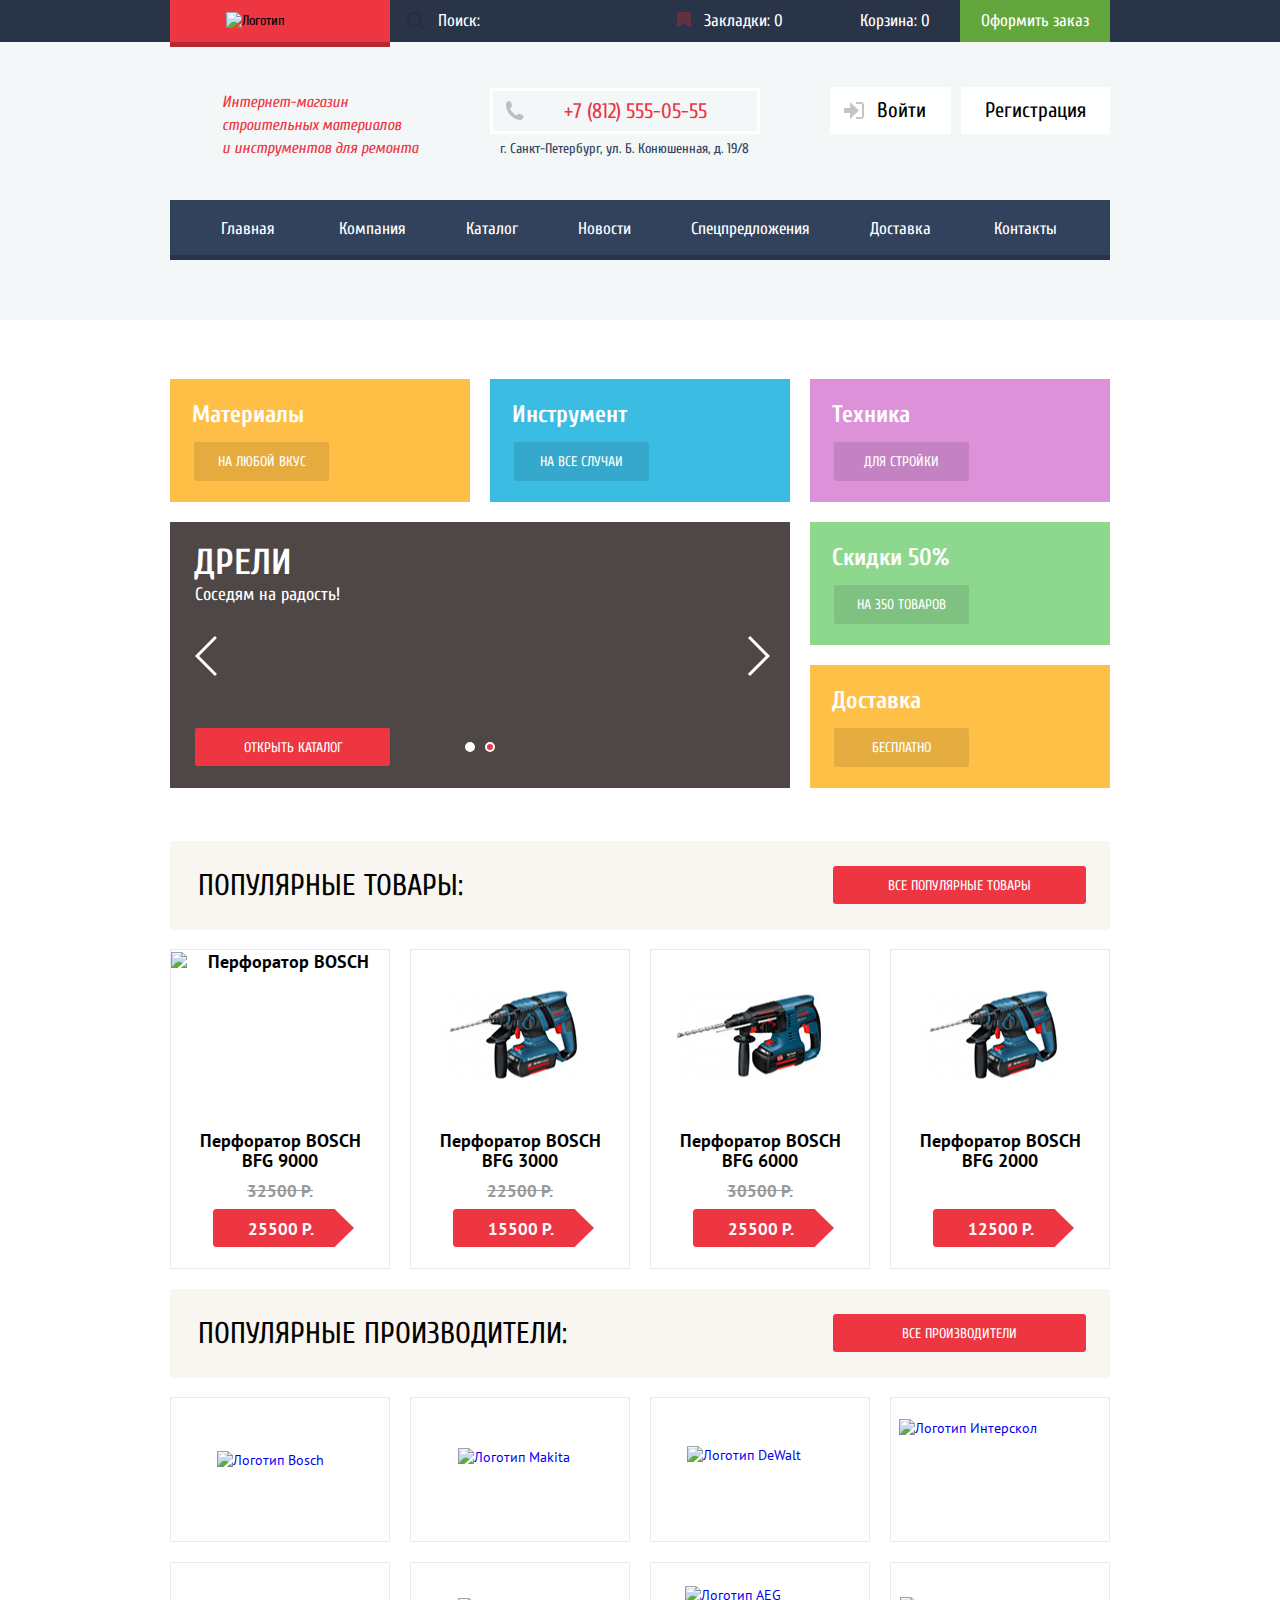
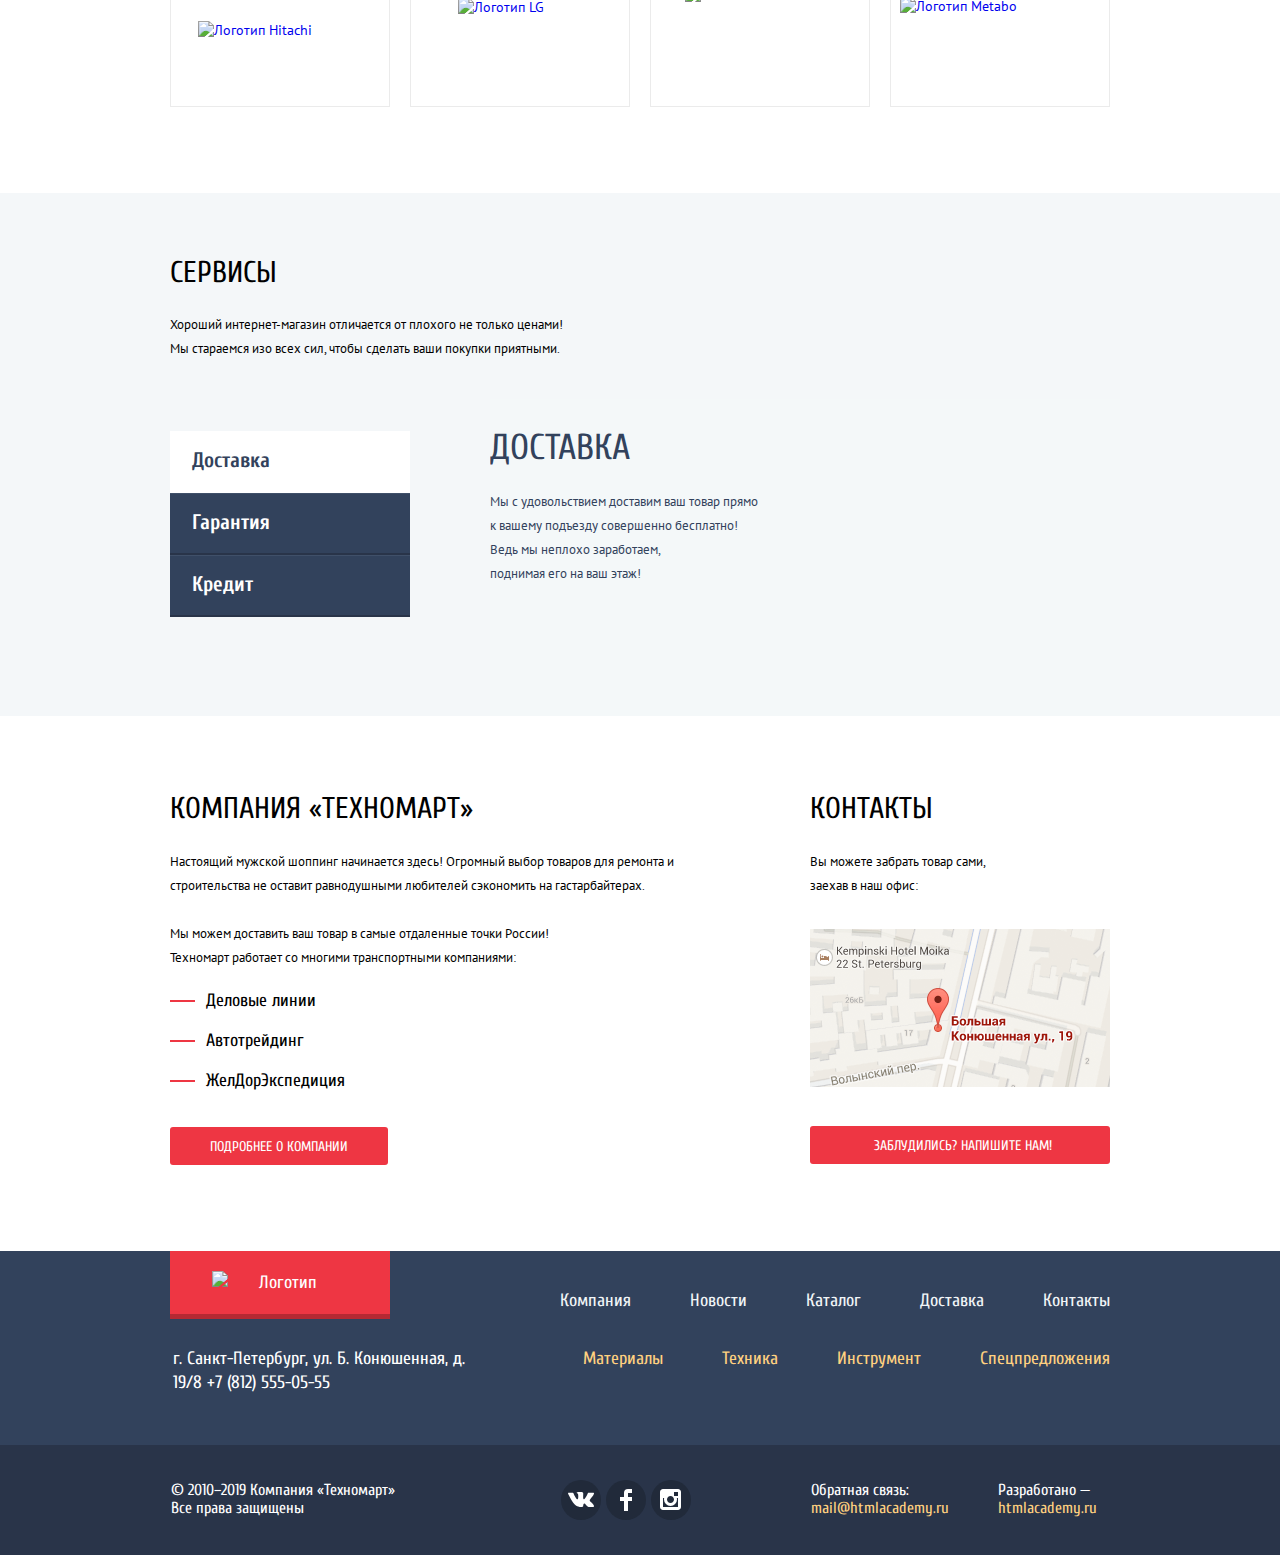
==== commit 25951048: "Правки в каталоге. Минификация" ====
--- a/index.html
+++ b/index.html
@@ -4,10 +4,11 @@
 <head>
   <meta charset="utf-8">
   <title>HTML Academy: Техномарт</title>
-  <link href="https://fonts.googleapis.com/css?family=Cuprum:400,400i,700%7CPT+Sans:400,700&display=swap&subset=cyrillic"
+  <link
+    href="https://fonts.googleapis.com/css?family=Cuprum:400,400i,700%7CPT+Sans:400,700&display=swap&subset=cyrillic"
     rel="stylesheet">
   <link href="css/normalize.min.css" rel="stylesheet">
-  <link href="css/style.css" rel="stylesheet">
+  <link href="css/style.min.css" rel="stylesheet">
 </head>
 
 <body>
@@ -20,7 +21,8 @@
         <form class="main-search" method="get" action="https://echo.htmlacademy.ru">
           <label for="main-search"><span class="visually-hidden">Поиск</span></label>
           <input type="search" id="main-search" class="main-search-input" placeholder="Поиск:">
-          <button type="submit" class="main-search-button accessible" aria-label="Найти"><span class="visually-hidden">Найти</span></button>
+          <button type="submit" class="main-search-button accessible" aria-label="Найти"><span
+              class="visually-hidden">Найти</span></button>
         </form>
         <div class="session-menu">
           <a class="bookmarks accessible" href="#">Закладки: <span>0</span></a>
@@ -38,8 +40,8 @@
           <p class="contacts-address">г. Санкт-Петербург, ул. Б. Конюшенная, д. 19/8</p>
         </section>
         <ul class="user-navigation">
-          <li class="login-link"><a class="login-link-icon accessible" href="#"><svg xmlns="http://www.w3.org/2000/svg" width="20"
-                height="17" viewBox="0 0 20 17">
+          <li class="login-link"><a class="login-link-icon accessible" href="#"><svg xmlns="http://www.w3.org/2000/svg"
+                width="20" height="17" viewBox="0 0 20 17">
                 <path fill="#c5c5c5" d="M14.875 8.5L6 0v6H0v5h6v6z" />
                 <path fill="#c5c5c5"
                   d="M16.986 15.01h-5.027V17h5.027c2.178 0 3.004-1.81 3.029-3.026V3.028C19.99 1.811 19.164 0 16.986 0h-5.027v1.99h5.027c.839 0 .992.681 1.01 1.057v10.904c-.017.376-.171 1.059-1.01 1.059z" />
@@ -129,7 +131,7 @@
         <a class="button popular-products-button accessible" href="#">Все популярные товары</a>
       </header>
       <ul class="catalog-list">
-        <li class="catalog-item">
+        <li class="catalog-item" tabindex="0">
           <div class="item-adding">
             <a href="#" class="to-cart accessible" tabindex="0">Купить</a>
             <a href="#" class="to-bookmarks accessible" tabindex="0">В закладки</a>
@@ -139,7 +141,7 @@
           <div class="old-price">32500 р.</div>
           <div class="current-price">25500 р.</div>
         </li>
-        <li class="catalog-item">
+        <li class="catalog-item" tabindex="0">
           <div class="item-adding">
             <a href="#" class="to-cart accessible">Купить</a>
             <a href="#" class="to-bookmarks accessible">В закладки</a>
@@ -149,7 +151,7 @@
           <div class="old-price">22500 р.</div>
           <div class="current-price">15500 р.</div>
         </li>
-        <li class="catalog-item">
+        <li class="catalog-item" tabindex="0">
 
           <div class="item-adding">
             <a href="#" class="to-cart accessible">Купить</a>
@@ -160,7 +162,7 @@
           <div class="old-price">30500 р.</div>
           <div class="current-price">25500 р.</div>
         </li>
-        <li class="catalog-item">
+        <li class="catalog-item" tabindex="0">
           <div class="flag flag-new">новинка</div>
           <div class="item-adding">
             <a href="#" class="to-cart accessible">Купить</a>
@@ -185,8 +187,7 @@
         <a class="popular-manufacturers-item accessible" href="#">
           <img class="manufacturer-3" src="img/dewalt-logo.png" width="146" height="44" alt="Логотип DeWalt"></a>
         <a class="popular-manufacturers-item accessible" href="#">
-          <img class="manufacturer-4" src="img/interskol-logo.png" width="200" height="88"
-            alt="Логотип Интерскол"></a>
+          <img class="manufacturer-4" src="img/interskol-logo.png" width="200" height="88" alt="Логотип Интерскол"></a>
         <a class="popular-manufacturers-item accessible" href="#">
           <img class="manufacturer-5" src="img/hitachi-logo.png" width="169" height="31" alt="Логотип Hitachi"></a>
         <a class="popular-manufacturers-item accessible" href="#">
@@ -340,8 +341,8 @@
         <button class="button button-feedback-submit accessible" type="submit">Отправить</button>
       </div>
     </form>
-    <button class="button modal-feedback-close accessible" type="button"
-      aria-label="Закрыть окно сообщения"><span class="visually-hidden">Закрыть</span></button>
+    <button class="button modal-feedback-close accessible" type="button" aria-label="Закрыть окно сообщения"><span
+        class="visually-hidden">Закрыть</span></button>
   </section>
   <section class="modal modal-map">
     <h2 class="visually-hidden">Как до нас добраться</h2>
@@ -353,7 +354,7 @@
       alt="Офис компании по адресу ул. Большая Конюшенная, 19/8, Санкт-Петербург">
 
     <button aria-label="Закрыть карту" class="button modal-map-button accessible" type="button"><span
-      class="visually-hidden">Закрыть</span></button>
+        class="visually-hidden">Закрыть</span></button>
 
   </section>
   <div class="modal modal-cart">
@@ -365,7 +366,8 @@
       <button class="button button-checkout accessible" type="button">Оформить заказ</button>
       <button class="button button-modal-close accessible">Продолжить покупки</button>
     </div>
-    <button class="modal-cart-close accessible" aria-label="Закрыть окно сообщения"><span class="visually-hidden">Закрыть</span></button>
+    <button class="modal-cart-close accessible" aria-label="Закрыть окно сообщения"><span
+        class="visually-hidden">Закрыть</span></button>
   </div>
   <script src="js/script.min.js"></script>
 </body>
--- a/css/style.min.css
+++ b/css/style.min.css
@@ -0,0 +1 @@
+body{margin:0;padding:0;font-family:'PT Sans',Arial,sans-serif;font-size:14px;font-weight:400;line-height:18px;color:#000;background-color:#fff}.main-catalog{font-family:'PT Sans',Arial,sans-serif;font-size:13px;font-weight:400;line-height:18px}a{text-decoration:none}.button{display:inline-block;font-size:14px;line-height:18px;text-align:center;vertical-align:middle;text-transform:uppercase;color:#fff;border:none;background-color:#ee3643}img{max-width:100%;height:auto}.container{width:940px;margin:0 auto;padding-right:10px;padding-left:10px}.visually-hidden:not(:focus):not(:active){position:absolute;overflow:hidden;clip:rect(0 0 0 0);width:1px;height:1px;margin:-1px;padding:0;white-space:nowrap;border:0;-webkit-clip-path:inset(100%);clip-path:inset(100%)}.accessible:focus{outline:2px auto rgba(0,150,255,1);-webkit-outline:2px auto rgba(0,150,255,1);-moz-outline:2px auto rgba(0,150,255,1);-ms-outline:2px auto rgba(0,150,255,1);-o-outline:2px auto rgba(0,150,255,1)}.main-header{width:100%;margin-bottom:59px;font-family:Cuprum,Arial,sans-serif}.inner-page .main-header{margin-bottom:0}.header-top{min-height:42px;margin:0;padding:0;background-color:#293449}.header-top-wrapper{position:relative;display:-webkit-box;display:-webkit-flex;display:-moz-box;display:-ms-flexbox;display:flex}.header-logo{display:-webkit-box;display:-webkit-flex;display:-moz-box;display:-ms-flexbox;display:flex;width:220px;height:42px;background-color:#ee3643;-webkit-box-shadow:0 5px #b52933;-moz-box-shadow:0 5px #b52933;box-shadow:0 5px #b52933}.header-logo img{width:109px;height:19px;margin:auto}.inner-page .header-logo:hover{background-color:#ca2c37}.inner-page .header-logo:active{background-color:#ba2732}.main-search{position:relative;-webkit-align-self:center;-ms-flex-item-align:center;-ms-grid-row-align:center;align-self:center;width:270px}.main-search-button{position:absolute;top:12px;left:17px;width:17px;height:17px;cursor:pointer;opacity:.3;color:transparent;border:none;outline:0;background-color:transparent;background-image:url(../img/icon-search.svg);background-repeat:no-repeat;background-position:0 0;-webkit-background-size:contain;-moz-background-size:contain;-o-background-size:contain;background-size:contain}.main-search-input{-webkit-box-sizing:border-box;-moz-box-sizing:border-box;box-sizing:border-box;width:100%;padding-top:12px;padding-bottom:12px;padding-left:48px;font-family:Cuprum,Arial,sans-serif;font-size:17px;line-height:18px;border:none;background-color:transparent}.main-search-input::-webkit-input-placeholder{color:#fff}.main-search-input:-moz-placeholder{color:#fff}.main-search-input::-moz-placeholder{color:#fff}.main-search-input:-ms-input-placeholder{color:#fff}.main-search-input::-ms-input-placeholder{color:#fff}.main-search-input::placeholder{color:#fff}.main-search-input:focus{color:#000;background-color:#fff}.main-search-button:hover,.main-search-input:hover+.main-search-button{opacity:1}.main-search-input:focus+.main-search-button{opacity:1;background-image:url(../img/icon-search-red.svg);background-repeat:no-repeat;background-position:0 0;-webkit-background-size:contain;-moz-background-size:contain;-o-background-size:contain;background-size:contain}.session-menu{display:-webkit-box;display:-webkit-flex;display:-moz-box;display:-ms-flexbox;display:flex;-webkit-box-align:center;-webkit-align-items:center;-moz-box-align:center;align-items:center;-ms-flex-align:center;-webkit-flex-wrap:wrap;-ms-flex-wrap:wrap;flex-wrap:wrap;-webkit-box-pack:end;-webkit-justify-content:flex-end;-moz-box-pack:end;-ms-flex-pack:end;justify-content:flex-end;width:450px;margin-left:auto}.order{display:block;width:110px;margin:0;padding-top:12px;padding-right:19px;padding-bottom:12px;padding-left:21px;font-family:Cuprum,Arial,sans-serif;font-size:17px;line-height:18px;color:#fff;background-color:#63a63e}.order:hover{background-color:#5fbb2d}.order:active{background-color:#518534}.bookmarks{position:relative;display:block;width:106px;padding-top:12px;padding-bottom:12px;padding-left:44px;font-family:Cuprum,Arial,sans-serif;font-size:17px;line-height:18px;color:#fff}.bookmarks::before{position:absolute;top:12px;left:17px;width:14px;height:16px;content:'';opacity:.3;background-image:url(../img/icon-bookmark.svg);background-repeat:no-repeat;background-position:0 0;-webkit-background-size:contain;-moz-background-size:contain;-o-background-size:contain;background-size:contain}.shopping-bag{position:relative;display:block;width:100px;padding-top:12px;padding-bottom:12px;padding-left:50px;font-family:Cuprum,Arial,sans-serif;font-size:17px;line-height:18px;color:#fff}.shopping-bag::before{position:absolute;top:12px;left:18px;width:15px;height:15px;content:'';opacity:.3;background-image:url(../img/icon-cart.svg);background-repeat:no-repeat;background-position:0 0;-webkit-background-size:contain;-moz-background-size:contain;-o-background-size:contain;background-size:contain}.bookmarks:hover,.header-top label:hover,.shopping-bag:hover{background-color:#212a3a}.bookmarks:hover::before,.shopping-bag:hover::before{opacity:1}.bookmarks:active,.shopping-bag:active{opacity:.6;background-color:#161d29}.item-added{background-color:#ee3643}.header-middle{width:100%;padding-bottom:65px;background-color:#f3f7f8}.header-middle-wrapper{display:-webkit-box;display:-webkit-flex;display:-moz-box;display:-ms-flexbox;display:flex;-webkit-box-pack:start;-webkit-justify-content:flex-start;-moz-box-pack:start;-ms-flex-pack:start;justify-content:flex-start;margin-bottom:39px}.main-headline{display:block;width:200px;margin-top:49px;margin-right:52px;margin-bottom:0;margin-left:52px;padding:0;font-size:16px;font-weight:400;font-style:italic;line-height:23px;text-align:left;color:#ee3643}.header-contacts{width:300px;margin-top:46px;margin-right:16px;margin-bottom:0;margin-left:16px;padding:0}.contacts-phone,.contacts-phone:active,.contacts-phone:hover{position:relative;display:inline-block;margin:0;margin-bottom:3px;padding-top:10px;padding-right:50px;padding-bottom:9px;padding-left:71px;font-size:21px;line-height:21px;vertical-align:middle;color:#ee3643;border:3px solid #fff}.contacts-phone::before{position:absolute;top:10px;left:12px;width:19px;height:19px;content:'';background-image:url(../img/icon-phone.svg);background-repeat:no-repeat;background-position:0 0;-webkit-background-size:contain;-moz-background-size:contain;-o-background-size:contain;background-size:contain}.contacts-address{display:block;margin:0;padding:0;padding-left:10px;font-size:14px;line-height:24px;color:#32425c}.user-navigation{display:-webkit-box;display:-webkit-flex;display:-moz-box;display:-ms-flexbox;display:flex;-webkit-box-pack:end;-webkit-justify-content:flex-end;-moz-box-pack:end;-ms-flex-pack:end;justify-content:flex-end;width:300px;margin:0;margin-left:4px;padding:0;padding-top:45px;list-style:none}.login-link,.registration-link{margin:0;padding:0}.user-navigation a{display:inline-block;margin:0;padding:13px 24px;font-size:21px;line-height:21px;vertical-align:middle;color:#000;background-color:#fff}.login-link .login-link-icon{position:relative;width:50px;margin-right:10px;padding-left:47px}.login-link svg{position:absolute;top:15px;left:14px;width:20px;height:17px;pointer-events:none}.inner-page .user-navigation-wrapper{display:-webkit-box;display:-webkit-flex;display:-moz-box;display:-ms-flexbox;display:flex;-webkit-flex-wrap:wrap;-ms-flex-wrap:wrap;flex-wrap:wrap;-webkit-box-pack:start;-webkit-justify-content:flex-start;-moz-box-pack:start;-ms-flex-pack:start;justify-content:flex-start;width:300px;margin:0;padding:0}.inner-page .icon-user-profile{position:relative;display:inline-block;width:193px;margin:0;padding-top:13px;padding-right:5px;padding-bottom:11px;padding-left:46px;font-size:21px;line-height:21px;vertical-align:middle;color:#000;background-color:#fff}.icon-user-profile svg{position:absolute;top:13px;left:13px;width:20px;height:18px}.login-link-icon:hover path{fill:#32425c}.login-link-icon:active path{fill:#c5c5c5}.inner-page .logout-link-icon{width:20px;height:17px;padding-top:14px;padding-right:10px;padding-bottom:14px;padding-left:24px}.icon-user-profile svg,.logout-link-icon svg{pointer-events:none}.icon-user-profile:hover path,.logout-link-icon:hover path{background-color:#fff;fill:#32425c}.icon-user-profile:active path,.logout-link-icon:active path{background-color:#fff;fill:#c5c5c5}.inner-page .icon-user-profile:hover{color:#000;background-color:#fff}.inner-page .icon-user-profile:active{color:rgba(0,0,0,.3)}.user-options{display:block;margin:0;margin-left:22px;padding:0}.user-account-link,.user-orders-link{display:inline-block;margin:0;margin-top:4px;padding:0;list-style:none;text-align:center;vertical-align:middle}.user-account-link{position:relative;margin-left:29px}.user-account-link::before{position:absolute;top:7px;left:-18px;width:4px;height:4px;content:'';-webkit-border-radius:50%;-moz-border-radius:50%;border-radius:50%;background-color:#32425c}.user-account-link a,.user-orders-link a{margin:0;padding:0;font-size:16px;line-height:18px;color:#32425c;border-bottom:1px solid #32425c;background-color:#f1f5f7}.user-account-link a:hover,.user-orders-link a:hover{color:#ee3643;border-bottom:1px solid #ee3643}.user-account-link a:active,.user-orders-link a:active{opacity:.3;color:#32425c;border-bottom:1px solid #32425c}.user-navigation a:hover{color:#ee3643}.user-navigation a:active{color:rgba(0,0,0,.3)}.user-profile-link a:hover{color:#000}.user-profile-link a:hover::before{opacity:1}.site-navigation{display:-webkit-box;display:-webkit-flex;display:-moz-box;display:-ms-flexbox;display:flex;-webkit-flex-wrap:wrap;-ms-flex-wrap:wrap;flex-wrap:wrap;-webkit-box-pack:start;-webkit-justify-content:flex-start;-moz-box-pack:start;-ms-flex-pack:start;justify-content:flex-start;width:940px;margin:0;padding:0;list-style:none;color:#fff;background-color:#32425c;-webkit-box-shadow:0 5px #293449;-moz-box-shadow:0 5px #293449;box-shadow:0 5px #293449}.site-navigation li{min-width:45px;margin:0;padding:0}.site-navigation li:first-child{margin-right:4px;margin-left:21px}.site-navigation li:last-child{margin-right:21px;margin-left:3px}.site-navigation .current-page,.site-navigation a{display:block;margin:0;padding-top:20px;padding-right:30px;padding-bottom:18px;padding-left:30px;font-size:17px;line-height:17px;color:#fff}.site-navigation a:hover{background-color:#293449}.site-navigation a:active{opacity:.5;background-color:#1d2739}.main-content{margin-bottom:86px}.promo{display:-webkit-box;display:-webkit-flex;display:-moz-box;display:-ms-flexbox;display:flex;-webkit-flex-wrap:wrap;-ms-flex-wrap:wrap;flex-wrap:wrap;-webkit-box-pack:start;-webkit-justify-content:flex-start;-moz-box-pack:start;-ms-flex-pack:start;justify-content:flex-start;margin-bottom:53px;font-family:Cuprum,Arial,sans-serif;font-size:18px;line-height:24px;color:#fff}.other-promo,.products-promo{display:-webkit-box;display:-webkit-flex;display:-moz-box;display:-ms-flexbox;display:flex;-webkit-box-pack:start;-webkit-justify-content:flex-start;-moz-box-pack:start;-ms-flex-pack:start;justify-content:flex-start;margin:0;padding:0;list-style:none}.other-promo h3,.products-promo h3{margin:0;margin-bottom:12px;padding:0;padding-top:21px;padding-left:22px;font-size:24px;line-height:30px}.promo-button{width:135px;margin-left:24px;padding-top:11px;padding-bottom:10px;cursor:pointer;-webkit-border-radius:2px;-moz-border-radius:2px;border-radius:2px;background-color:rgba(0,0,0,.1)}.promo-button:hover{background-color:rgba(0,0,0,.2)}.promo-button:active{background-color:rgba(0,0,0,.3)}.other-promo-item .flag,.products-promo-item .flag{position:absolute;z-index:1;top:0;right:0;overflow:hidden;width:60px;height:60px;text-indent:-1000px}.other-promo-item .flag-new,.products-promo-item .flag-new{background-image:url(../img/new-flag.png);background-repeat:no-repeat;background-position:0 0}.products-promo{width:940px}.other-promo-item,.products-promo-item{position:relative;width:300px;height:123px;margin-right:20px;margin-bottom:20px}.products-promo-item:first-child{background-color:#ffbf47;background-image:url(../img/icon-1.svg);background-repeat:no-repeat;background-position:213px 31px;-webkit-background-size:44px 65px;-moz-background-size:44px 65px;-o-background-size:44px 65px;background-size:44px 65px}.products-promo-item:nth-child(2){background-color:#3bbce3;background-image:url(../img/icon-2.svg);background-repeat:no-repeat;background-position:197px 33px;-webkit-background-size:75px 61px;-moz-background-size:75px 61px;-o-background-size:75px 61px;background-size:75px 61px}.products-promo-item:nth-child(3){margin-right:0;background-color:#dc91d8;background-image:url(../img/icon-3.svg);background-repeat:no-repeat;background-position:191px 31px;-webkit-background-size:78px 62px;-moz-background-size:78px 62px;-o-background-size:78px 62px;background-size:78px 62px}.slider-promo{position:relative;width:620px;height:266px;margin-right:20px}.slider-container{position:relative;overflow:hidden;width:620px;height:266px}.slides{width:620px;height:266px;background-color:#4e4745}.slides h3{display:inline-block;margin-top:23px;margin-right:0;margin-bottom:2px;margin-left:24px;padding:0;font-size:36px;line-height:36px;vertical-align:top;text-transform:uppercase}.slides p{margin:0;margin-left:25px;padding:0}.slider-promo .button-slider{position:absolute;z-index:2;top:206px;left:25px;padding-top:11px;padding-right:47px;padding-bottom:9px;padding-left:49px;-webkit-border-radius:2px;-moz-border-radius:2px;border-radius:2px}.slider-promo .button-slider:hover{background-color:#ca2c37}.slider-promo .button-slider:active{background-color:#ba2732}.slide-1{display:none;background-image:url(../img/bg-promo-slider-1.jpg);background-repeat:no-repeat;background-position:0 0}.slide-2{display:none;background-image:url(../img/bg-promo-slider-2.jpg);background-repeat:no-repeat;background-position:0 0}.slide-active{display:block}.slider-promo-input{display:none}.slider-promo .control-dots{position:absolute;z-index:2;bottom:30px;left:50%;margin-left:-15px}.dot{display:inline-block;width:10px;height:10px;padding:0;vertical-align:middle;border:2px solid #fff;-webkit-border-radius:50%;-moz-border-radius:50%;border-radius:50%;background-color:#fff}.dot:focus{-webkit-border-radius:50%;-moz-border-radius:50%;border-radius:50%;outline:0;-webkit-box-shadow:0 0 4px 2px #4d90fe;-moz-box-shadow:0 0 4px 2px #4d90fe;box-shadow:0 0 4px 2px #4d90fe}.dot-active{background-color:#ee3643}.dot-right{margin-left:5px}.slider-promo-buttons .arrow-left,.slider-promo-buttons .arrow-right{position:absolute;z-index:2;top:114px;width:22px;height:40px;padding:0;border:none;background-color:transparent}.arrow-right{right:20px}.arrow-left{left:25px}.other-promo{-webkit-box-orient:vertical;-webkit-box-direction:normal;-webkit-flex-direction:column;-moz-box-orient:vertical;-moz-box-direction:normal;-ms-flex-direction:column;flex-direction:column;width:300px}.other-promo-item:first-child{margin-right:0;background-color:#8ed78f;background-image:url(../img/icon-4.svg);background-repeat:no-repeat;background-position:196px 26px;-webkit-background-size:59px 72px;-moz-background-size:59px 72px;-o-background-size:59px 72px;background-size:59px 72px}.other-promo-item:last-child{margin-right:0;margin-bottom:0;background-color:#ffc047;background-image:url(../img/icon-5.svg);background-repeat:no-repeat;background-position:191px 32px;-webkit-background-size:78px 63px;-moz-background-size:78px 63px;-o-background-size:78px 63px;background-size:78px 63px}.popular-manufacturers,.popular-products{position:relative;margin-bottom:2px}.popular-manufacturers-header,.popular-products-header{display:-webkit-box;display:-webkit-flex;display:-moz-box;display:-ms-flexbox;display:flex;-webkit-box-align:center;-webkit-align-items:center;-moz-box-align:center;align-items:center;-ms-flex-align:center;-webkit-box-pack:justify;-webkit-justify-content:space-between;-moz-box-pack:justify;-ms-flex-pack:justify;justify-content:space-between;margin-bottom:19px;padding-top:5px;padding-right:24px;padding-bottom:4px;padding-left:28px;background-color:#f9f5f0}.popular-manufacturers h2,.popular-products h2{font-family:Cuprum,Arial,sans-serif;font-size:30px;font-weight:400;line-height:30px;text-transform:uppercase}.popular-manufacturers-button,.popular-products-button{width:253px;margin-top:-1px;padding-top:11px;padding-bottom:9px;font-family:Cuprum,Arial,sans-serif;font-size:14px;font-weight:400;-webkit-border-radius:3px;-moz-border-radius:3px;border-radius:3px}.popular-manufacturers-button:hover,.popular-products-button:hover{background-color:#ca2c37}.popular-manufacturers-button:active,.popular-products-button:active{background-color:#ba2732}.popular-manufacturers{margin-bottom:66px}.popular-manufacturers-wrapper{display:-webkit-box;display:-webkit-flex;display:-moz-box;display:-ms-flexbox;display:flex;-webkit-flex-wrap:wrap;-ms-flex-wrap:wrap;flex-wrap:wrap;-webkit-box-pack:start;-webkit-justify-content:flex-start;-moz-box-pack:start;-ms-flex-pack:start;justify-content:flex-start;margin-left:-20px}.popular-manufacturers-item{display:-webkit-box;display:-webkit-flex;display:-moz-box;display:-ms-flexbox;display:flex;-webkit-box-align:center;-webkit-align-items:center;-moz-box-align:center;align-items:center;-ms-flex-align:center;-webkit-box-pack:center;-webkit-justify-content:center;-moz-box-pack:center;-ms-flex-pack:center;justify-content:center;width:218px;height:143px;margin-bottom:20px;margin-left:20px;border:1px solid #ebebeb}.popular-manufacturers-item:hover{-webkit-box-shadow:0 10px 25px rgba(41,52,73,.5);-moz-box-shadow:0 10px 25px rgba(41,52,73,.5);box-shadow:0 10px 25px rgba(41,52,73,.5)}.popular-manufacturers-item:active{opacity:.3;-webkit-box-shadow:0 4px 10px rgba(41,52,73,.5);-moz-box-shadow:0 4px 10px rgba(41,52,73,.5);box-shadow:0 4px 10px rgba(41,52,73,.5)}.manufacturer-1{margin-top:0}.manufacturer-2{margin-top:-3px;margin-left:-1px}.manufacturer-3{margin-top:-3px}.manufacturer-4{margin-top:-13px;margin-left:-2px}.manufacturer-5{margin-top:4px;margin-left:4px}.manufacturer-6{margin-top:0;margin-left:-4px}.manufacturer-7{margin-top:0}.manufacturer-8{margin-top:-6px;margin-left:4px}.services{margin-bottom:78px;background-color:#f4f7f9}.services-wrapper{width:950px;margin:0 auto;padding-left:10px}.services h2{margin:0;padding-top:65px;padding-right:0;padding-bottom:25px;padding-left:0;font-family:Cuprum,Arial,sans-serif;font-size:30px;font-weight:400;line-height:30px;text-transform:uppercase}.services-brief{margin:0;margin-bottom:38px;padding:0;padding-right:540px;font-family:'PT Sans',Arial,sans-serif;font-size:13px;line-height:24px}.services-columns{display:-webkit-box;display:-webkit-flex;display:-moz-box;display:-ms-flexbox;display:flex;-webkit-box-pack:justify;-webkit-justify-content:space-between;-moz-box-pack:justify;-ms-flex-pack:justify;justify-content:space-between}.services-list{position:relative;width:240px;margin:0;padding:0;padding-top:32px;list-style:none}.services-list::after{position:absolute;top:0;right:0;width:10px;height:279px;content:'';background-image:url(../img/shadow.png);background-repeat:no-repeat;background-position:0 0}.services-item{display:inline-block;width:240px;padding-top:14px;padding-bottom:18px;padding-left:22px;font-family:Cuprum,Arial,sans-serif;font-size:21px;font-weight:700;line-height:30px;text-align:left;vertical-align:top;color:#fff;border:none;background-color:#32425c;-webkit-box-shadow:inset 0 1px #405069,inset 0 -2px #293449;-moz-box-shadow:inset 0 1px #405069,inset 0 -2px #293449;box-shadow:inset 0 1px #405069,inset 0 -2px #293449}.services-item:hover{background-color:#293449;-webkit-box-shadow:none;-moz-box-shadow:none;box-shadow:none}.services-item.active,.services-item:active{color:#32425c;background-color:#fff;-webkit-box-shadow:none;-moz-box-shadow:none;box-shadow:none}.services-slider{position:relative;width:630px}.services-slides{position:relative;overflow:hidden;width:630px}.services-slide{display:none;width:630px;background-color:#f4f8f9}.services-slide h3{margin:0;margin-bottom:24px;padding:0;padding-top:31px;font-family:Cuprum,Arial,sans-serif;font-size:36px;font-weight:400;line-height:36px;text-transform:uppercase;color:#32425c}.services-description{margin:0;padding:0;font-family:'PT Sans',Arial,sans-serif;font-size:13px;line-height:24px;white-space:pre-line;color:#32425c}.services-slide-1 .services-description{padding-right:327px;padding-bottom:130px}.services-slide-1{background-image:url(../img/bg-services-slider-1.png);background-repeat:no-repeat;background-position:151px 55px}.services-slide-2 .services-description{padding-right:220px;padding-bottom:105px}.services-slide-2{background-image:url(../img/bg-services-slider-2.png);background-repeat:no-repeat;background-position:238px 35px}.services-slide-3 .services-description{padding-right:340px;padding-bottom:27px}.services-slide-3{background-image:url(../img/bg-services-slider-3.png);background-repeat:no-repeat;background-position:165px 32px}.services-slide-active{display:block}.button-credit{margin-bottom:113px;padding-top:11px;padding-right:45px;padding-bottom:9px;padding-left:44px;font-family:Cuprum,Arial,sans-serif;-webkit-border-radius:2px;-moz-border-radius:2px;border-radius:2px}.button-credit:hover{background-color:#ca2c37}.button-credit:active{background-color:#ba2732}.index-columns{display:-webkit-box;display:-webkit-flex;display:-moz-box;display:-ms-flexbox;display:flex;-webkit-box-pack:justify;-webkit-justify-content:space-between;-moz-box-pack:justify;-ms-flex-pack:justify;justify-content:space-between;color:#000;background-color:#fff}.about-us{width:550px;margin:0;padding:0}.contacts{width:300px;margin:0;padding:0}.about-us h2,.contacts h2{display:block;margin:0;margin-bottom:26px;padding:0;font-family:Cuprum,Arial,sans-serif;font-size:30px;font-weight:400;line-height:30px;text-transform:uppercase}.about-us p{margin:0;margin-bottom:24px;padding:0;font-family:'PT Sans',Arial,sans-serif;font-size:13px;font-weight:400;line-height:24px}.about-us p:last-of-type{width:390px;margin-bottom:21px}.contacts p{width:185px;margin:0;margin-bottom:31px;padding:0;font-family:'PT Sans',Arial,sans-serif;font-size:13px;font-weight:400;line-height:24px}.delivery-companies{margin:0;margin-bottom:36px;padding:0;padding-left:36px;font-family:Cuprum,Arial,sans-serif;font-size:18px;line-height:20px;list-style:none}.delivery-companies li{position:relative;margin-bottom:20px}.delivery-companies li::before{position:absolute;top:9px;left:-36px;width:25px;height:2px;content:'';background-color:#ee3643}.delivery-companies li:last-child{margin-bottom:0}.button-about-us,.button-feedback{padding-top:11px;padding-bottom:9px;font-family:Cuprum,Arial,sans-serif;font-size:14px;font-weight:400;line-height:18px;-webkit-border-radius:3px;-moz-border-radius:3px;border-radius:3px}.button-about-us:hover,.button-feedback:hover{background-color:#ca2c37}.button-about-us:active,.button-feedback:active{background-color:#ba2732}.button-about-us{padding-right:40px;padding-left:40px}.button-feedback{width:295px;padding-left:5px}.map-link{display:block;margin-bottom:35px}.contacts .map{width:300px;height:158px;margin:0;padding:0}.breadcrumbs{display:-webkit-box;display:-webkit-flex;display:-moz-box;display:-ms-flexbox;display:flex;-webkit-flex-wrap:wrap;-ms-flex-wrap:wrap;flex-wrap:wrap;-webkit-box-pack:start;-webkit-justify-content:flex-start;-moz-box-pack:start;-ms-flex-pack:start;justify-content:flex-start;margin-top:21px;margin-bottom:20px;padding:0;list-style:none}.breadcrumbs li{position:relative;margin-right:42px;margin-left:0}.breadcrumbs li:last-child{margin-right:0}.breadcrumbs li::before{position:absolute;top:2px;left:-24px;width:8px;height:12px;content:'';background-color:#fff;background-image:url(../img/icon-right-small.svg);background-position:0 0}.breadcrumbs li:first-child::before{display:none}.breadcrumbs a,.breadcrumbs a:active,.breadcrumbs a:hover{font-size:13px;line-height:18px;text-transform:uppercase;color:#000}.icon-home a{position:relative;padding-left:12px}.icon-home a::before{position:absolute;top:1px;left:-2px;width:17px;height:17px;content:'';background-color:#fff;background-image:url(../img/icon-home.svg);background-repeat:no-repeat;background-position:0 0}.catalog-columns{display:-webkit-box;display:-webkit-flex;display:-moz-box;display:-ms-flexbox;display:flex;-webkit-box-pack:justify;-webkit-justify-content:space-between;-moz-box-pack:justify;-ms-flex-pack:justify;justify-content:space-between}.catalog{width:700px}.main-catalog-heading{display:block;margin:0;margin-bottom:20px;padding:0;padding-top:30px;padding-bottom:30px;padding-left:28px;font-family:Cuprum,Arial,sans-serif;font-size:30px;font-weight:400;line-height:30px;text-transform:uppercase;background-color:#f2f6f8}.filters{width:220px}.filters h2{margin:0;margin-bottom:11px;padding:0;padding-top:9px;padding-bottom:11px;padding-left:19px;font-size:13px;line-height:18px;text-transform:uppercase;background-color:#f7f3ec}.filter fieldset{display:block;margin:0;margin-bottom:18px;padding:0;padding-bottom:24px;border:none;border-bottom:1px solid #e5e5e5}.filter fieldset:nth-child(3){border-bottom:0}.filter fieldset:nth-child(2){margin-bottom:18px;padding-bottom:0}.filter legend{margin:0;margin-bottom:13px;padding:0;font-size:17px;font-weight:700;line-height:30px;text-transform:uppercase}.filter-list{margin:0;margin-bottom:2px;padding:0;font-size:15px;line-height:20px;list-style:none;text-transform:uppercase}.filter-option{margin:0;padding:0;padding-bottom:20px;padding-left:18px}.filter-input{opacity:0}.filter-input+label{position:relative}.filter-input-checkbox+label::before{position:absolute;top:-3px;left:-34px;width:19px;height:19px;content:'';border:2px solid #c5c5c5;-webkit-border-radius:2px;-moz-border-radius:2px;border-radius:2px}.filter-input-checkbox:checked+label::after{position:absolute;top:-1px;left:-29px;width:17px;height:7px;content:'';-webkit-transform:rotate(-44.33deg);-moz-transform:rotate(-44.33deg);-ms-transform:rotate(-44.33deg);-o-transform:rotate(-44.33deg);transform:rotate(-44.33deg);border-bottom:4px solid #c5c5c5;border-left:4px solid #c5c5c5}.filter-input-checkbox:focus+label::before{-webkit-box-shadow:0 0 4px 2px #4d90fe;-moz-box-shadow:0 0 4px 2px #4d90fe;box-shadow:0 0 4px 2px #4d90fe}.filter-input-radio+label::before{position:absolute;top:-4px;left:-35px;width:17px;height:17px;content:'';border:4px solid #c5c5c5;-webkit-border-radius:50%;-moz-border-radius:50%;border-radius:50%}.filter-input-radio:checked+label::after{position:absolute;top:0;left:-31px;width:9px;height:9px;content:'';border:4px solid #fff;-webkit-border-radius:50%;-moz-border-radius:50%;border-radius:50%;background-color:#c5c5c5}.filter-input-checkbox:hover+label::after,.filter-input-checkbox:hover+label::before,.filter-input-radio:hover+label::before{border-color:#b5b5b5}.filter-input-radio:hover+label::after{background-color:#b5b5b5}.filter-input-radio:focus+label::before{-webkit-border-radius:50%;-moz-border-radius:50%;border-radius:50%;-webkit-box-shadow:0 0 4px 2px #4d90fe;-moz-box-shadow:0 0 4px 2px #4d90fe;box-shadow:0 0 4px 2px #4d90fe}.filter-input:disabled+label{opacity:.5;color:#000}.filter-input-checkbox:disabled+label:after,.filter-input:disabled+label:before{border-color:#c5c5c5}.filter-input-radio:disabled+label:after{border-color:#fff;background-color:#b5b5b5}.filter-price-slider{-webkit-box-sizing:border-box;-moz-box-sizing:border-box;box-sizing:border-box;width:220px;height:80px;margin-bottom:9px;border:1px solid #f7f3ec;-webkit-border-radius:3px;-moz-border-radius:3px;border-radius:3px;background-color:#f7f3ec}.slider-scale{width:180px;height:2px;margin:38px 20px;background-color:#d7dcde}.slider-scale-fill{position:relative;width:152px;height:2px;cursor:pointer;background-color:#00ca74}.lever-left,.lever-right{position:absolute;top:-9px;left:0;display:block;width:4px;height:4px;border:8px solid #fff;-webkit-border-radius:50%;-moz-border-radius:50%;border-radius:50%;background-color:#ababab;-webkit-box-shadow:0 2px 1px #e0ddd8;-moz-box-shadow:0 2px 1px #e0ddd8;box-shadow:0 2px 1px #e0ddd8}.lever-left{left:-1px}.lever-right{left:139px}.lever-left:focus,.lever-right:focus{-webkit-border-radius:50%;-moz-border-radius:50%;border-radius:50%;outline:0;-webkit-box-shadow:0 0 4px 2px #4d90fe;-moz-box-shadow:0 0 4px 2px #4d90fe;box-shadow:0 0 4px 2px #4d90fe}.slider-value{display:-webkit-box;display:-webkit-flex;display:-moz-box;display:-ms-flexbox;display:flex;-webkit-box-pack:justify;-webkit-justify-content:space-between;-moz-box-pack:justify;-ms-flex-pack:justify;justify-content:space-between;width:220px;margin:0;padding:0;list-style:none}.slider-value p{margin-top:10px;margin-bottom:10px;font-size:16px;line-height:18px}.slider-value input::-webkit-input-placeholder{font:inherit;font-size:17px;line-height:18px;color:#000}.slider-value input:-moz-placeholder{font:inherit;font-size:17px;line-height:18px;color:#000}.slider-value input::-moz-placeholder{font:inherit;font-size:17px;line-height:18px;color:#000}.slider-value input:-ms-input-placeholder{font:inherit;font-size:17px;line-height:18px;color:#000}.slider-value input::-ms-input-placeholder{font:inherit;font-size:17px;line-height:18px;color:#000}.slider-value input::placeholder{font:inherit;font-size:17px;line-height:18px;color:#000}.slider-max-value,.slider-min-value{display:inline-block;height:18px;margin:0;padding:0;padding-top:10px;padding-bottom:10px;text-align:center;vertical-align:middle;border:none;-webkit-border-radius:3px;-moz-border-radius:3px;border-radius:3px;background-color:#f7f3ec}.slider-min-value{width:91px;padding-left:4px}.slider-max-value{width:95px}.filter-button{margin-top:14px;padding-top:10px;padding-right:40px;padding-bottom:8px;padding-left:37px;font-size:13px;line-height:18px;color:#000;border:1px solid #e5e5e5;-webkit-border-radius:2px;-moz-border-radius:2px;border-radius:2px;background-color:#fff}.sorting{display:-webkit-box;display:-webkit-flex;display:-moz-box;display:-ms-flexbox;display:flex;-webkit-flex-wrap:wrap;-ms-flex-wrap:wrap;flex-wrap:wrap;-webkit-box-pack:start;-webkit-justify-content:flex-start;-moz-box-pack:start;-ms-flex-pack:start;justify-content:flex-start;width:700px;margin-bottom:18px;background-color:#f7f3ec}.sorting h3{width:210px;margin:0;margin-right:10px;padding-top:9px;padding-left:19px;font-size:13px;line-height:18px;text-transform:uppercase}.sorting-list{display:-webkit-box;display:-webkit-flex;display:-moz-box;display:-ms-flexbox;display:flex;-webkit-flex-wrap:wrap;-ms-flex-wrap:wrap;flex-wrap:wrap;width:390px;margin:0;padding:0;list-style:none}.sorting-item{margin:0;padding:0;padding-top:9px;padding-bottom:10px}.sorting-list a{display:inline-block;font-size:13px;line-height:18px;vertical-align:middle;text-transform:uppercase;opacity:.3;color:#000;border-bottom:1px dotted #ee3643}.sorting-item{padding-right:35px}.sorting-item:first-child{padding-right:70px}.sorting-item:nth-child(2){padding-right:66px}.sorting-direction{position:relative;width:70px;margin:0;padding:0;list-style:none}.sorting-direction .sorting-item{display:inline-block;width:33px;padding:0;vertical-align:top}.sorting-item a:hover{opacity:1;color:#000;border-bottom:1px solid #ee3643}.sorting-item a:active{color:#ee3643;border-color:transparent}.sorting-direction .sorting-item-down,.sorting-direction .sorting-item-down:hover,.sorting-direction .sorting-item-up,.sorting-direction .sorting-item-up:hover{border:none}.sorting-item-active a,.sorting-item-active a:active,.sorting-item-active a:hover{cursor:default;opacity:1;color:#ee3643;border-bottom:none}.sorting-item-down,.sorting-item-up{position:absolute;display:block;width:11px;height:10px;padding:0}.sorting-item-up{top:10px;right:48px}.sorting-item-down{top:10px;right:16px}.sorting-item-down svg,.sorting-item-up svg{pointer-events:none}.sorting-item-down path,.sorting-item-up path{fill:#c5c5c5}.sorting-item-down:hover path,.sorting-item-up:hover path{fill:#000}.sorting-item-active path,.sorting-item-active:hover path{fill:#ee3643}.sorting-item-down:active path,.sorting-item-up:active path{fill:#ee3643}.inner-page .catalog-list{margin-bottom:33px}.catalog-list{display:-webkit-box;display:-webkit-flex;display:-moz-box;display:-ms-flexbox;display:flex;-webkit-flex-wrap:wrap;-ms-flex-wrap:wrap;flex-wrap:wrap;-webkit-box-pack:start;-webkit-justify-content:flex-start;-moz-box-pack:start;-ms-flex-pack:start;justify-content:flex-start;margin:0;padding:0;font-size:0;list-style:none}.catalog-item{position:relative;display:-webkit-box;display:-webkit-flex;display:-moz-box;display:-ms-flexbox;display:flex;-webkit-box-orient:vertical;-webkit-box-direction:normal;-webkit-flex-direction:column;-moz-box-orient:vertical;-moz-box-direction:normal;-ms-flex-direction:column;flex-direction:column;width:218px;margin-right:20px;margin-bottom:18px;padding-top:2px;font-family:'PT Sans',Arial,sans-serif;font-size:18px;font-weight:700;line-height:20px;text-align:center;border:1px solid #eaeaea}.catalog-item:nth-child(3n){margin-right:0}.popular-products .catalog-item:nth-child(3n){margin-right:20px}.popular-products .catalog-item:nth-child(4n){margin-right:0}.catalog-item .flag{position:absolute;z-index:2;top:-1px;right:-1px;overflow:hidden;width:60px;height:60px;text-indent:-1000px}.catalog-item .flag-new{background-image:url(../img/new-flag.png);background-repeat:no-repeat;background-position:0 0}.item-adding{position:absolute;z-index:1;top:0;left:0;display:none;width:218px;height:88px;padding:42px 0;background-color:#fff}.catalog-item:focus .item-adding,.catalog-item:hover .item-adding{display:block}.catalog-item:focus-within .item-adding{display:block}.item-adding .to-bookmarks,.item-adding .to-cart{display:block;width:129px;margin:0 auto;margin-bottom:7px;padding:8px 0;font-family:Cuprum,Arial,sans-serif;font-size:14px;font-weight:400;line-height:18px;text-decoration:none;text-transform:uppercase;color:#fff;border:3px solid #63a63e;border-bottom-color:#367315;-webkit-border-radius:3px;-moz-border-radius:3px;border-radius:3px;background-color:#63a63e}.to-cart{position:relative}.to-cart:hover{border-color:#5fbb2d;border-bottom-color:#367315;background-color:#5fbb2d}.to-cart:active{border-color:#518534;background-color:#518534}.to-cart::before{position:absolute;top:9px;left:11px;width:15px;height:15px;content:'';opacity:.3;background-image:url(../img/icon-cart.svg);background-repeat:no-repeat;background-position:0 0}.to-cart:active::before,.to-cart:hover::before{opacity:1}.item-adding .to-bookmarks{color:#32425c;border-color:#63a63e;background-color:#fff}.to-bookmarks:hover{border-color:#32425c}.to-bookmarks:active{opacity:.3}.catalog-item-image{width:218px;height:168px}.catalog-item-title{min-height:40px;margin-top:11px;margin-bottom:11px;padding:0 25px;font-family:'PT Sans',Arial,sans-serif;font-size:18px;font-weight:700;line-height:20px;color:#000}.old-price{min-height:20px;margin-top:0;margin-bottom:7px;font-size:17px;font-weight:700;line-height:18px;text-decoration:line-through;text-transform:uppercase;color:#999}.current-price{position:relative;width:80px;margin-top:auto;margin-right:39px;margin-bottom:18px;margin-left:42px;padding-top:11px;padding-right:33px;padding-bottom:12px;padding-left:28px;font-size:17px;font-weight:700;line-height:18px;text-transform:uppercase;color:#fff;background-image:url('data:image/svg+xml,%3Csvg xmlns=\'http://www.w3.org/2000/svg\' width=\'141\' height=\'38\' viewBox=\'0 0 141 38\'%3E%3Cpath fill=\'%23EE3643\' d=\'M121.632 0H3C1.35 0 0 1.35 0 3v32c0 1.65 1.35 3 3 3h118.632L141 19 121.632 0z\'/%3E%3C/svg%3E');background-repeat:no-repeat}.catalog-item:hover{border-color:transparent;-webkit-box-shadow:0 10px 25px rgba(41,52,73,.5);-moz-box-shadow:0 10px 25px rgba(41,52,73,.5);box-shadow:0 10px 25px rgba(41,52,73,.5)}.pagination{display:flex;flex-wrap:wrap;margin-bottom:59px;padding:0;list-style:none}.pagination-item{display:inline-block;margin-right:10px;vertical-align:middle}.pagination a{display:block;padding-top:9px;padding-right:14px;padding-bottom:9px;padding-left:15px;font-size:13px;line-height:18px;text-transform:uppercase;color:#000;border:1px solid #e5e5e5;-webkit-border-radius:2px;-moz-border-radius:2px;border-radius:2px}.pagination-item-next a{padding-right:30px;padding-left:31px}.pagination a:hover{border:1px solid #bdc6ca}.pagination a:active{border:1px solid #ee3643}.pagination-item-current a,.pagination-item-current a:active,.pagination-item-current a:hover{cursor:default;color:#fff;border:1px solid #ee3643;background-color:#ee3643}.catalog-description{padding-bottom:68px;background-color:#f2f6f8}.catalog-description h2{margin:0;margin-bottom:26px;padding:0;padding-top:66px;font-family:Cuprum,Arial,sans-serif;font-size:30px;font-weight:400;line-height:30px;text-transform:uppercase}.catalog-description p{margin:0;font-size:13px;line-height:24px}.main-footer{display:-webkit-box;display:-webkit-flex;display:-moz-box;display:-ms-flexbox;display:flex;-webkit-box-orient:vertical;-webkit-box-direction:normal;-webkit-flex-direction:column;-moz-box-orient:vertical;-moz-box-direction:normal;-ms-flex-direction:column;flex-direction:column;margin:0;padding:0;font-family:Cuprum,Arial,sans-serif;color:#fff;background-color:#32425c}.inner-page .main-footer{margin-top:0}.footer-middle,.footer-top{width:940px;margin:0;padding:0;font-size:18px;line-height:24px}.footer-top{display:-webkit-box;display:-webkit-flex;display:-moz-box;display:-ms-flexbox;display:flex}.footer-logo{display:-webkit-box;display:-webkit-flex;display:-moz-box;display:-ms-flexbox;display:flex;width:220px;height:63px;text-align:center;background-color:#ee3643;-webkit-box-shadow:0 5px #b52933;-moz-box-shadow:0 5px #b52933;box-shadow:0 5px #b52933}.inner-page .footer-logo:hover{background-color:#ca2c37}.inner-page .footer-logo:active{background-color:#ba2732}.footer-logo img{width:137px;height:23px;margin-top:20px;margin-right:auto;margin-bottom:19px;margin-left:auto}.footer-navigation-list{display:-webkit-box;display:-webkit-flex;display:-moz-box;display:-ms-flexbox;display:flex;-webkit-flex-wrap:wrap;-ms-flex-wrap:wrap;flex-wrap:wrap;-webkit-box-pack:end;-webkit-justify-content:flex-end;-moz-box-pack:end;-ms-flex-pack:end;justify-content:flex-end;width:720px;margin:0;margin-left:420px;padding:0}.footer-navigation-list li{margin:0;padding:0}.catalog-menu,.footer-navigation-list{margin:0;padding:0;list-style:none}.footer-navigation-list a{display:block;margin:0;padding:0;padding-top:38px;padding-left:59px;color:#f1f5f7}.footer-middle{display:-webkit-box;display:-webkit-flex;display:-moz-box;display:-ms-flexbox;display:flex;-webkit-box-pack:justify;-webkit-justify-content:space-between;-moz-box-pack:justify;-ms-flex-pack:justify;justify-content:space-between;margin-bottom:50px}.footer-contacts{width:325px;margin:0;padding:0;padding-top:33px;padding-left:3px;font-size:18px;font-style:normal;line-height:24px}.catalog-menu{display:-webkit-box;display:-webkit-flex;display:-moz-box;display:-ms-flexbox;display:flex;-webkit-flex-wrap:wrap;-ms-flex-wrap:wrap;flex-wrap:wrap;-webkit-box-pack:end;-webkit-justify-content:flex-end;-moz-box-pack:end;-ms-flex-pack:end;justify-content:flex-end;width:590px;margin-top:33px}.catalog-menu a{display:block;min-width:55px;margin:0;padding:0;padding-left:59px;color:#ffd180}.catalog-menu a:hover,.footer-navigation-list a:hover{text-decoration:underline}.catalog-menu a:active,.footer-navigation-list a:active{text-decoration:none;opacity:.5}.footer-bottom{width:100%;font-size:16px;line-height:18px;background-color:#293449}.footer-bottom-wrapper{display:-webkit-box;display:-webkit-flex;display:-moz-box;display:-ms-flexbox;display:flex;width:940px;margin:0 auto}.footer-copyright{width:240px;margin:0;margin-right:150px;padding-top:36px;padding-right:1px;padding-bottom:0;padding-left:1px}.footer-social{display:-webkit-box;display:-webkit-flex;display:-moz-box;display:-ms-flexbox;display:flex;-webkit-flex-wrap:wrap;-ms-flex-wrap:wrap;flex-wrap:wrap;-webkit-box-pack:justify;-webkit-justify-content:space-between;-moz-box-pack:justify;-ms-flex-pack:justify;justify-content:space-between;width:130px;margin:0;margin-right:120px;padding:35px 0;list-style:none}.footer-social .social-button{display:-webkit-box;display:-webkit-flex;display:-moz-box;display:-ms-flexbox;display:flex;width:40px;height:40px;text-align:center;color:#fff;-webkit-border-radius:50%;-moz-border-radius:50%;border-radius:50%;background-color:#212a3a}.social-button svg{margin:auto}.footer-social a:active,.footer-social a:hover{background-color:#ee3643}.footer-social a:focus{-webkit-border-radius:50%;-moz-border-radius:50%;border-radius:50%;outline:0;-webkit-box-shadow:0 0 4px 2px #4d90fe;-moz-box-shadow:0 0 4px 2px #4d90fe;box-shadow:0 0 4px 2px #4d90fe}.footer-feedback{width:140px;margin:0;padding-top:36px}.studio{width:112px;margin:0;margin-left:20px;padding-top:36px;padding-left:28px}.footer-feedback a,.studio span{color:#ffd180}.footer-feedback a:hover,.studio span:hover{text-decoration:underline}.footer-feedback a:active,.studio span:active{text-decoration:none;color:#ee3643}.modal{position:fixed;top:50%;left:50%;display:none}.modal-map{z-index:2;width:940px;height:446px;margin-top:-220px;margin-left:-470px;padding:0;background-color:#fff;-webkit-box-shadow:0 0 16px 8px rgba(47,42,43,.5);-moz-box-shadow:0 0 16px 8px rgba(47,42,43,.5);box-shadow:0 0 16px 8px rgba(47,42,43,.5)}.map-show{display:block}.modal-map iframe{position:relative;z-index:2;border:none}.modal-map img{position:absolute;top:0;left:0}.modal-cart-close,.modal-feedback-close,.modal-map-button{position:absolute;top:9px;left:910px;width:21px;height:21px;cursor:pointer;color:transparent;border:none;outline:0;background-color:transparent;background-image:url(../img/icon-close.svg);background-repeat:no-repeat;background-position:0 0;-webkit-background-size:contain;-moz-background-size:contain;-o-background-size:contain;background-size:contain}.modal-map-button{z-index:3;top:9px;left:910px}.modal-cart-close{left:590px}@-webkit-keyframes drop{0%{-webkit-transform:translate(-2000px,-2000px);transform:translate(-2000px,-2000px)}70%{-webkit-transform:translate(30px,30px);transform:translate(30px,30px);-webkit-transform:skewX(-5deg);transform:skewX(-5deg);-webkit-transform:rotate(-15deg);transform:rotate(-15deg)}90%{-webkit-transform:translateX(-10px);transform:translateX(-10px);-webkit-transform:skewX(0);transform:skewX(0)}100%{-webkit-transform:translateX(0);transform:translateX(0)}}@-moz-keyframes drop{0%{-moz-transform:translate(-2000px,-2000px);transform:translate(-2000px,-2000px)}70%{-moz-transform:translate(30px,30px);transform:translate(30px,30px);-moz-transform:skewX(-5deg);transform:skewX(-5deg);-moz-transform:rotate(-15deg);transform:rotate(-15deg)}90%{-moz-transform:translateX(-10px);transform:translateX(-10px);-moz-transform:skewX(0);transform:skewX(0)}100%{-moz-transform:translateX(0);transform:translateX(0)}}@-o-keyframes drop{0%{-o-transform:translate(-2000px,-2000px);transform:translate(-2000px,-2000px)}70%{-o-transform:translate(30px,30px);transform:translate(30px,30px);-o-transform:skewX(-5deg);transform:skewX(-5deg);-o-transform:rotate(-15deg);transform:rotate(-15deg)}90%{-o-transform:translateX(-10px);transform:translateX(-10px);-o-transform:skewX(0);transform:skewX(0)}100%{-o-transform:translateX(0);transform:translateX(0)}}@keyframes drop{0%{-webkit-transform:translate(-2000px,-2000px);-moz-transform:translate(-2000px,-2000px);-o-transform:translate(-2000px,-2000px);transform:translate(-2000px,-2000px)}70%{-webkit-transform:translate(30px,30px);-moz-transform:translate(30px,30px);-o-transform:translate(30px,30px);transform:translate(30px,30px);-webkit-transform:skewX(-5deg);-moz-transform:skewX(-5deg);-o-transform:skewX(-5deg);transform:skewX(-5deg);-webkit-transform:rotate(-15deg);-moz-transform:rotate(-15deg);-o-transform:rotate(-15deg);transform:rotate(-15deg)}90%{-webkit-transform:translateX(-10px);-moz-transform:translateX(-10px);-o-transform:translateX(-10px);transform:translateX(-10px);-webkit-transform:skewX(0);-moz-transform:skewX(0);-o-transform:skewX(0);transform:skewX(0)}100%{-webkit-transform:translateX(0);-moz-transform:translateX(0);-o-transform:translateX(0);transform:translateX(0)}}.modal-feedback{z-index:2;margin-top:-215px;margin-left:-310px}.modal-feedback-close{top:17px;left:590px}.modal-feedback-show{display:-webkit-box;display:-webkit-flex;display:-moz-box;display:-ms-flexbox;display:flex;-webkit-animation:drop .6s;-moz-animation:drop .6s;-o-animation:drop .6s;animation:drop .6s}.feedback-form{display:-webkit-box;display:-webkit-flex;display:-moz-box;display:-ms-flexbox;display:flex;-webkit-box-orient:vertical;-webkit-box-direction:normal;-webkit-flex-direction:column;-moz-box-orient:vertical;-moz-box-direction:normal;-ms-flex-direction:column;flex-direction:column;width:620px;margin:0;padding:0;border-top:7px solid #ff5358;background-color:#fff;-webkit-box-shadow:0 20px 40px rgba(47,42,43,.75);-moz-box-shadow:0 20px 40px rgba(47,42,43,.75);box-shadow:0 20px 40px rgba(47,42,43,.75)}.feedback-form-wrapper{display:-webkit-box;display:-webkit-flex;display:-moz-box;display:-ms-flexbox;display:flex;-webkit-flex-wrap:wrap;-ms-flex-wrap:wrap;flex-wrap:wrap;-webkit-box-pack:justify;-webkit-justify-content:space-between;-moz-box-pack:justify;-ms-flex-pack:justify;justify-content:space-between;width:460px;margin:0 auto;margin-top:47px;padding:0;list-style:none}.feedback-form-item label{display:block;margin:0;padding:0;padding-bottom:10px;font-family:Cuprum,Arial,sans-serif;font-size:18px;line-height:18px}.feedback-form-item input,.feedback-form-item input::-webkit-input-placeholder,.feedback-form-item textarea{font-family:'PT Sans',Arial,sans-serif;font-size:13px;font-weight:400;line-height:18px;color:#a9a9a9;background-color:transparent}.feedback-form-item input,.feedback-form-item input:-moz-placeholder,.feedback-form-item textarea{font-family:'PT Sans',Arial,sans-serif;font-size:13px;font-weight:400;line-height:18px;color:#a9a9a9;background-color:transparent}.feedback-form-item input,.feedback-form-item input::-moz-placeholder,.feedback-form-item textarea{font-family:'PT Sans',Arial,sans-serif;font-size:13px;font-weight:400;line-height:18px;color:#a9a9a9;background-color:transparent}.feedback-form-item input,.feedback-form-item input:-ms-input-placeholder,.feedback-form-item textarea{font-family:'PT Sans',Arial,sans-serif;font-size:13px;font-weight:400;line-height:18px;color:#a9a9a9;background-color:transparent}.feedback-form-item input,.feedback-form-item input::-ms-input-placeholder,.feedback-form-item textarea{font-family:'PT Sans',Arial,sans-serif;font-size:13px;font-weight:400;line-height:18px;color:#a9a9a9;background-color:transparent}.feedback-form-item input,.feedback-form-item input::placeholder,.feedback-form-item textarea{font-family:'PT Sans',Arial,sans-serif;font-size:13px;font-weight:400;line-height:18px;color:#a9a9a9;background-color:transparent}.feedback-form-item input,.feedback-form-item textarea{-webkit-box-sizing:border-box;-moz-box-sizing:border-box;box-sizing:border-box;width:220px;margin:0;padding:9px 14px;border:1px solid #dee3e4;-webkit-border-radius:2px;-moz-border-radius:2px;border-radius:2px}.feedback-form-item input{margin-bottom:22px}.feedback-form-item textarea{width:460px;padding-bottom:15px}.feedback-bottom{display:block;width:620px;margin:0;margin-top:35px;padding:37px 0;background-color:#f4f4f4}.button-feedback-submit{display:block;width:460px;margin:0 auto;padding:11px 0;font-family:Cuprum,Arial,sans-serif;-webkit-border-radius:3px;-moz-border-radius:3px;border-radius:3px}.button-feedback-submit:hover{background-color:#ca2c37}.button-feedback-submit:active{background-color:#ba2732}.modal-cart-show{display:-webkit-box;display:-webkit-flex;display:-moz-box;display:-ms-flexbox;display:flex}.modal-cart{z-index:2;-webkit-box-orient:vertical;-webkit-box-direction:normal;-webkit-flex-direction:column;-moz-box-orient:vertical;-moz-box-direction:normal;-ms-flex-direction:column;flex-direction:column;width:620px;margin:0;margin-top:-140px;margin-left:-310px;padding:0;border-top:7px solid #ff5358;background-color:#fff;-webkit-box-shadow:0 20px 40px rgba(47,42,43,.75);-moz-box-shadow:0 20px 40px rgba(47,42,43,.75);box-shadow:0 20px 40px rgba(47,42,43,.75)}.modal-cart p{position:relative;margin:0;padding:0;padding-top:67px;padding-bottom:34px;padding-left:178px;font-family:Cuprum,Arial,sans-serif;font-size:30px;line-height:30px}.modal-cart .icon-in-cart{position:absolute;top:50px;left:78px}.modal-cart-bottom{display:block;width:620px;margin:0;margin-top:35px;padding:35px 0;background-color:#f4f4f4}.button-checkout{margin-right:18px;margin-left:77px;padding-top:12px;padding-right:61px;padding-bottom:11px;padding-left:61px;font-family:Cuprum,Arial,sans-serif;-webkit-border-radius:2px;-moz-border-radius:2px;border-radius:2px}.button-modal-close{padding-top:11px;padding-right:48px;padding-bottom:11px;padding-left:43px;font-family:Cuprum,Arial,sans-serif;color:#000;-webkit-border-radius:2px;-moz-border-radius:2px;border-radius:2px;background-color:#fff}